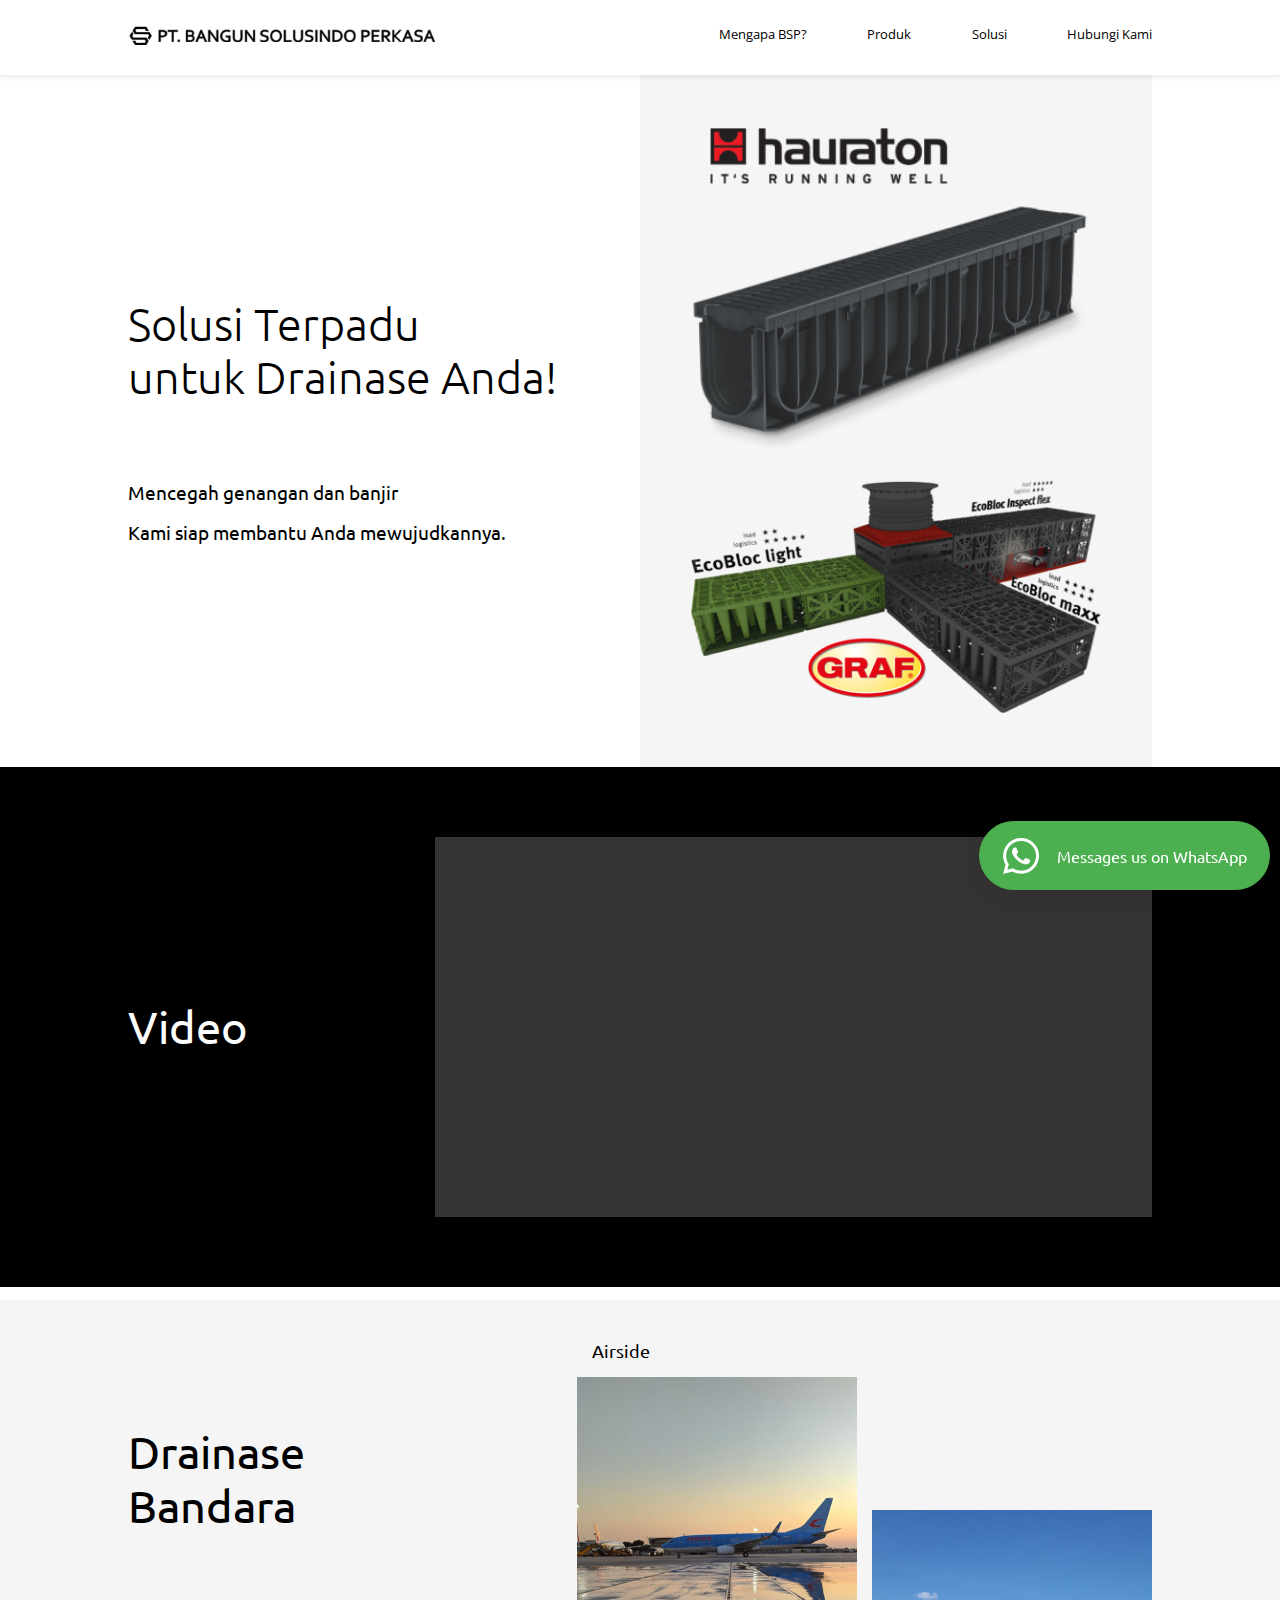
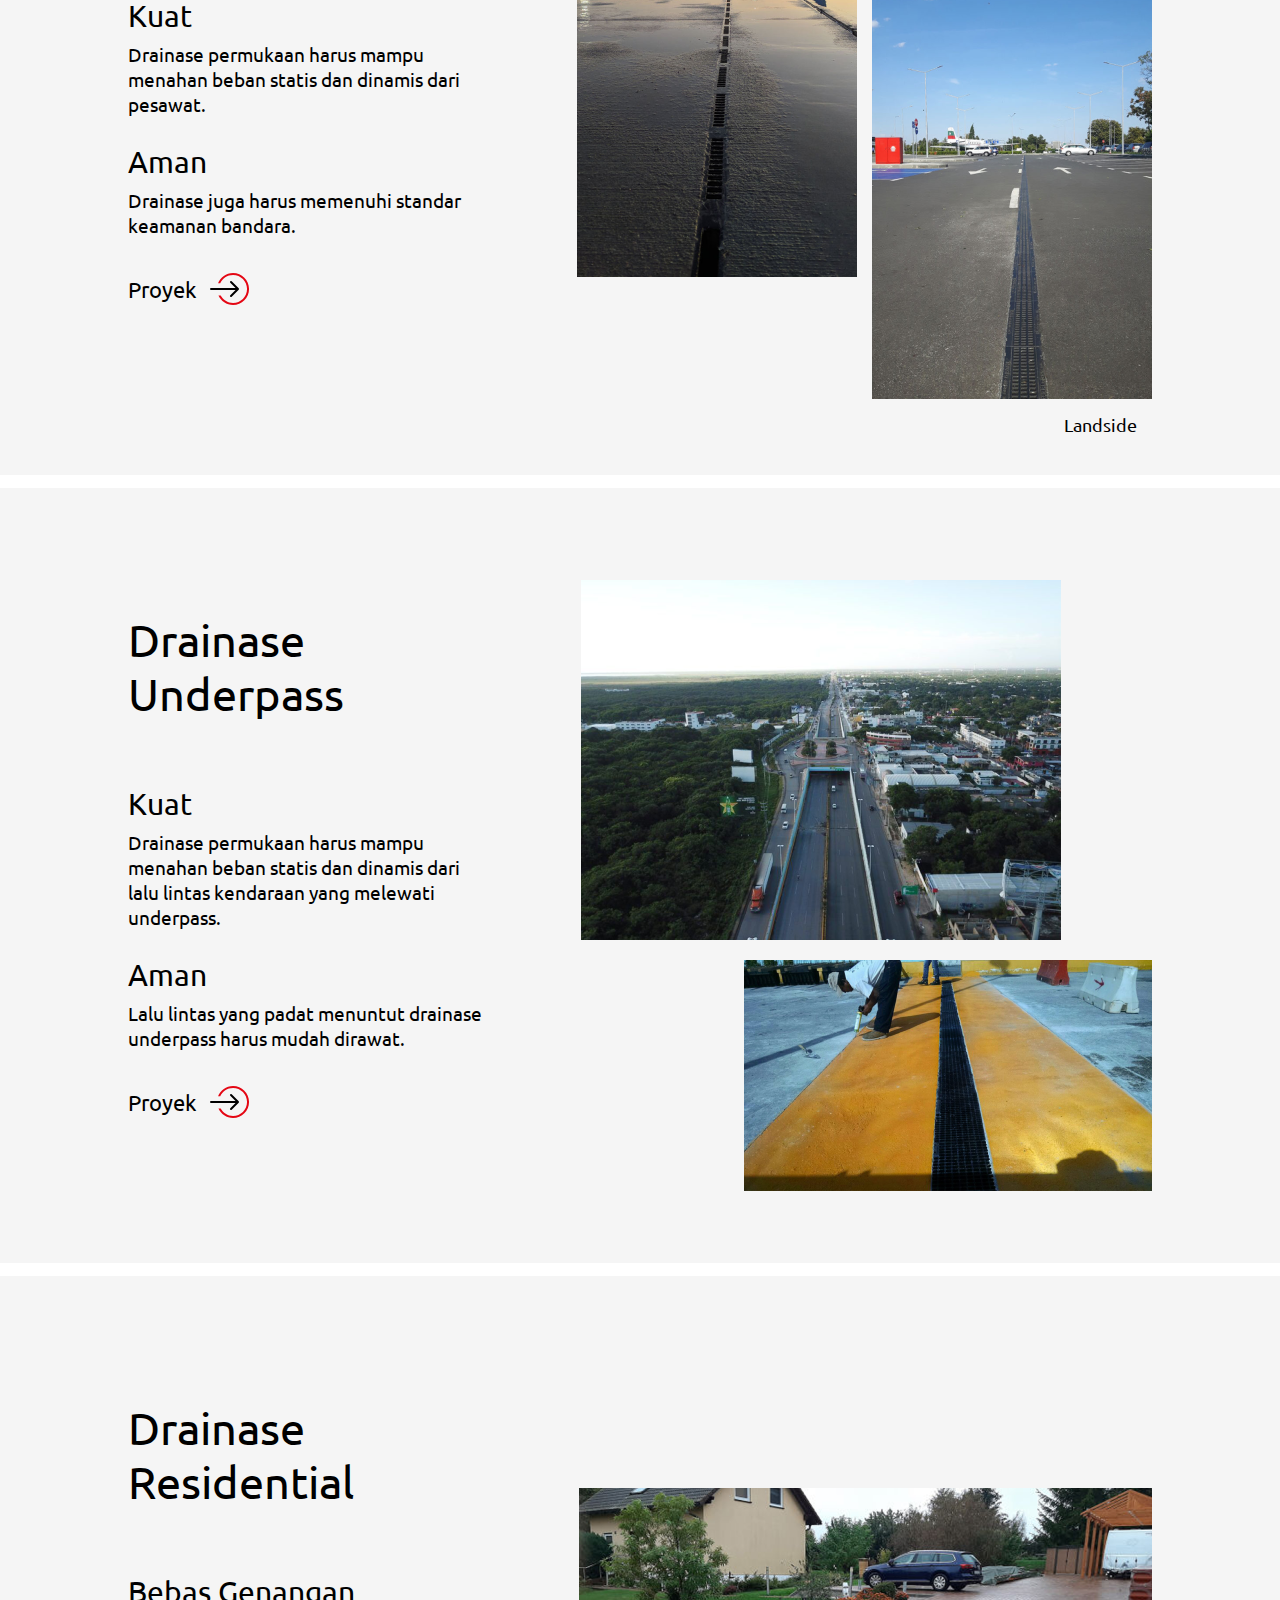
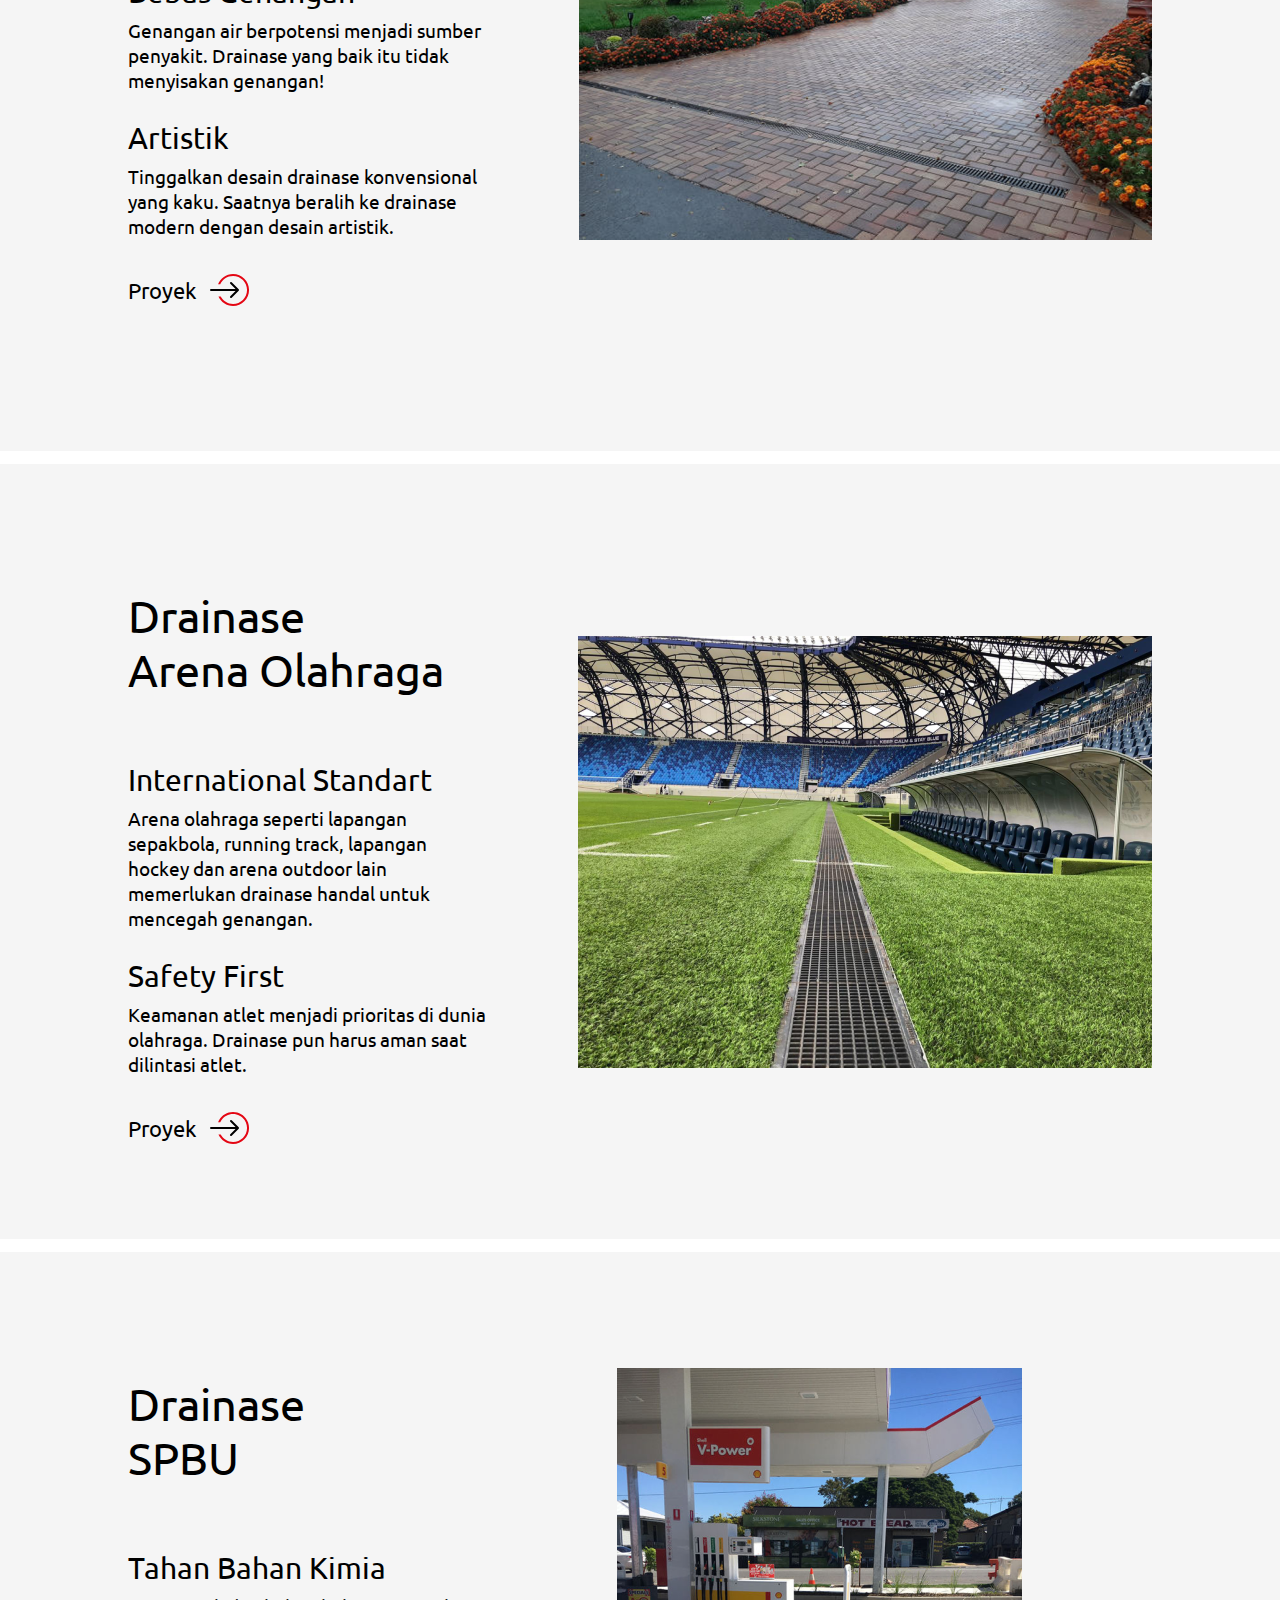
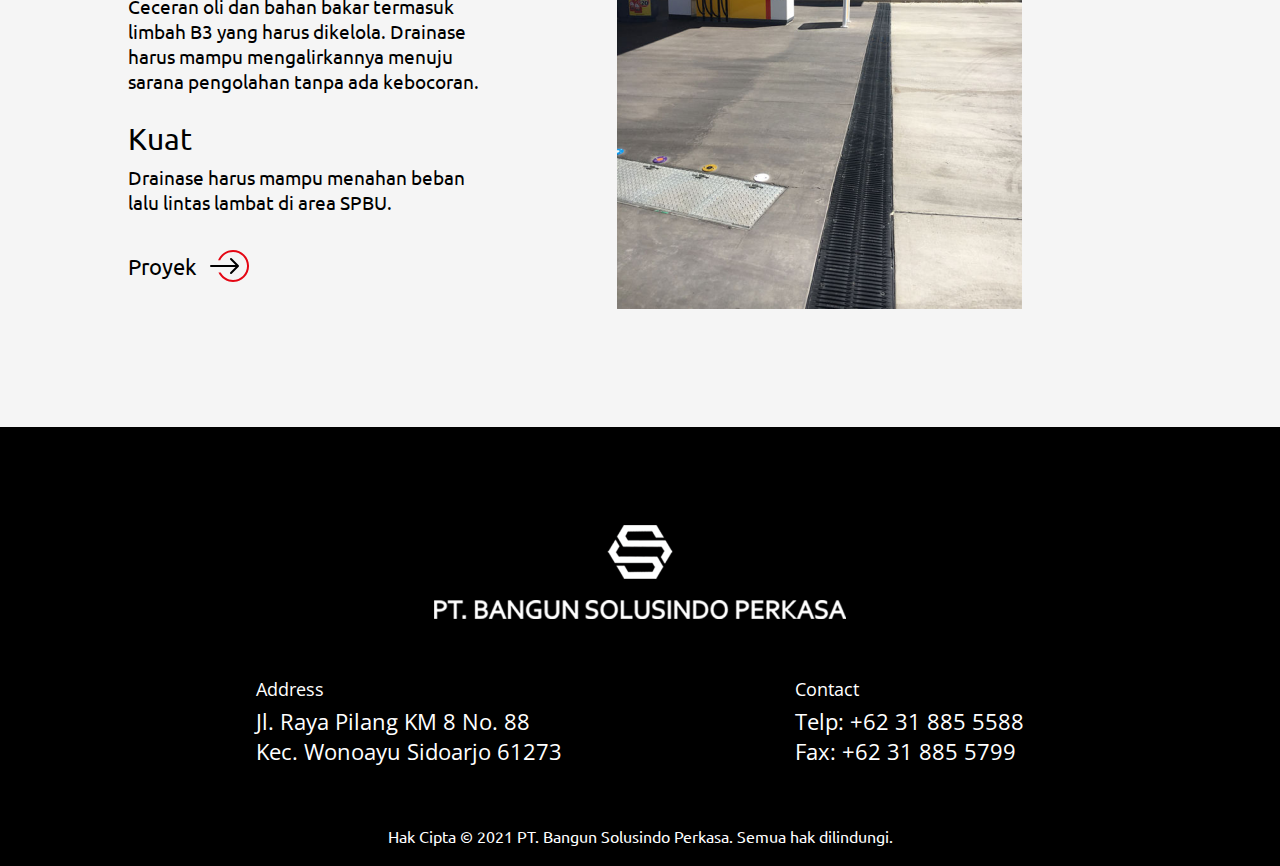
==== index.html @ aad362f8 "update website" ====
<!DOCTYPE html>
<html lang="en">

<head>
    <meta charset="UTF-8">
    <meta http-equiv="X-UA-Compatible" content="IE=edge">
    <meta name="viewport" content="width=device-width, initial-scale=1.0">
    <title>PT. Bangun Solusindo Perkasa</title>
    <link rel="icon" href="images/logo-only.png" type="image/x-icon">
    <!-- insert css -->
    <link rel="stylesheet" href="style.css">

    <!-- insert font awesome -->
    <link rel="stylesheet" href="https://cdnjs.cloudflare.com/ajax/libs/font-awesome/5.15.4/css/all.min.css"
        integrity="sha512-1ycn6IcaQQ40/MKBW2W4Rhis/DbILU74C1vSrLJxCq57o941Ym01SwNsOMqvEBFlcgUa6xLiPY/NS5R+E6ztJQ=="
        crossorigin="anonymous" referrerpolicy="no-referrer" />

    <!-- insert font comic-sans regular-->
    <link rel="preconnect" href="https://fonts.googleapis.com">
    <link rel="preconnect" href="https://fonts.gstatic.com" crossorigin>
    <link href="https://fonts.googleapis.com/css2?family=Open+Sans&display=swap" rel="stylesheet">

    <!-- insert font ubuntu-light -->
    <link rel="preconnect" href="https://fonts.googleapis.com">
    <link rel="preconnect" href="https://fonts.gstatic.com" crossorigin>
    <link href="https://fonts.googleapis.com/css2?family=Ubuntu:wght@300&display=swap" rel="stylesheet">
</head>

<body>
    <!-- header -->
    <section class="header bg-white">
        <nav>
            <a class="logo-link" href="index.html"><img src="images/logo.png"></a>
            <div class="nav-links" id="navLinks">
                <div class="header-side">
                    <img style="width: 26.47px;height: auto;" src="images/logo-white-content.png" alt="">
                    <i class="fas fa-times" onclick="hideMenu()"></i>
                </div>
                <ul>
                    <li><a href="aboutus.html">Mengapa BSP?</a></li>
                    <li><a href="product.html">Produk</a></li>
                    <li><a href="#solusi">Solusi</a></li>
                    <li><a href="contact.html">Hubungi Kami</a></li>
                </ul>
            </div>
            <i class="fas fa-bars" onclick="showMenu()"></i>
        </nav>
    </section>


    <!-- content -->
    <section class="content-1-container">
        <div class="left-col-content-1">
            <h1>Solusi Terpadu <br />untuk Drainase Anda!</h1>
            <p>Mencegah genangan dan banjir</p>
            <p>Kami siap membantu Anda mewujudkannya.</p>
        </div>
        <div class="right-col-content-1">
            <img src="images/hauraton-img.png" class="img-1">
            <img src="images/graf-img.png" class="img-2">
        </div>
    </section>


    <section class="content-2-container">
        <div class="content-2">
            <div class="left-col-content-2">
                <h1>Video</h1>
            </div>
            <div class="right-col-content-2">
                <div style="width: 750px;height: 380px;">

                </div>
            </div>
        </div>
    </section>

    <section id="solusi" class="content-3-container">
        <div class="content-3">
            <div class="left-col-content-3">
                <div>
                    <h1>Drainase <br /> Bandara</h1>
                </div>
                <div>
                    <h3>Kuat</h3>
                    <p>Drainase permukaan harus mampu menahan
                        beban statis dan dinamis dari pesawat. </p>
                    <h3>Aman</h3>
                    <p>Drainase juga harus memenuhi standar
                        keamanan bandara.</p>
                </div>
                <a href="#">
                    <div class="cta-content">
                        Proyek <img src="images/Button-1.svg" />
                    </div>
                </a>
            </div>
            <div class="right-col-content-3 drainase-bandara">
                <div class="airside-img">
                    <p>Airside</p>
                    <img src="images/airside-1.png">
                </div>
                <div class="landside-img">
                    <img src="images/landside-1.png">
                    <p>Landside</p>
                </div>

            </div>
        </div>
    </section>

    <!-- <!-- <section class="content-3-container">
        <div class="content-3">
            <div class="left-col-content-3">
                <div>
                    <h1>Drainase <br /> Pelabuhan</h1>
                </div>
                <div>
                    <h3>Kuat</h3>
                    <p>Drainase permukaan harus mampu menahan
                        beban
                        statis dan dinamis dari operasional
                        logistik di pelabuhan. </p>
                    <h3>Aman</h3>
                    <p>Drainase juga harus tahan terhadap
                        lingkungan
                        korosif di area pelabuhan.</p>
                </div>
                <a href="#">
                    <div class="cta-content">
                        Proyek <img src="images/Button-1.svg" />
                    </div>
                </a>
            </div>
            <div class="right-col-content-3 drainase-pelabuhan">
                <img src="images/pelabuhan-1.png">
            </div>
        </div>
    </section> -->

    <section class="content-3-container">
        <div class="content-3">
            <div class="left-col-content-3">
                <div>
                    <h1>Drainase <br /> Underpass</h1>
                </div>
                <div>
                    <h3>Kuat</h3>
                    <p>Drainase permukaan harus mampu menahan
                        beban statis dan dinamis dari lalu lintas
                        kendaraan yang melewati underpass. </p>
                    <h3>Aman</h3>
                    <p>Lalu lintas yang padat menuntut drainase
                        underpass harus mudah dirawat. </p>
                </div>
                <a href="#">
                    <div class="cta-content">
                        Proyek <img src="images/Button-1.svg" />
                    </div>
                </a>
            </div>
            <div class="right-col-content-3 drainase-underpass">
                <div class="underpass-1-img">
                    <img src="images/underpass-1.png">
                </div>
                <div class="underpass-2-img">
                    <img src="images/underpass-2.png">
                </div>
            </div>
        </div>
    </section>

    <section class="content-3-container">
        <div class="content-3">
            <div class="left-col-content-3">
                <div>
                    <h1>Drainase <br /> Residential</h1>
                </div>
                <div>
                    <h3>Bebas Genangan</h3>
                    <p>Genangan air berpotensi menjadi sumber
                        penyakit. Drainase yang baik itu tidak
                        menyisakan genangan! </p>
                    <h3>Artistik</h3>
                    <p>Tinggalkan desain drainase konvensional
                        yang kaku. Saatnya beralih ke drainase
                        modern dengan desain artistik. </p>
                </div>
                <a href="#">
                    <div class="cta-content">
                        Proyek <img src="images/Button-1.svg" />
                    </div>
                </a>
            </div>
            <div class="right-col-content-3 drainase-residential">
                <img src="images/residential-1.png">
            </div>
        </div>
    </section>

    <section class="content-3-container">
        <div class="content-3">
            <div class="left-col-content-3">
                <div>
                    <h1>Drainase <br /> Arena Olahraga</h1>
                </div>
                <div>
                    <h3>International Standart</h3>
                    <p>Arena olahraga seperti lapangan sepakbola,
                        running track, lapangan hockey dan arena
                        outdoor lain memerlukan drainase handal
                        untuk mencegah genangan.</p>

                    <h3>Safety First</h3>
                    <p>Keamanan atlet menjadi prioritas di dunia
                        olahraga. Drainase pun harus aman saat
                        dilintasi atlet.</p>
                </div>
                <a href="#">
                    <div class="cta-content">
                        Proyek <img src="images/Button-1.svg" />
                    </div>
                </a>
            </div>
            <div class="right-col-content-3 drainase-arena">
                <img src="images/arena-1.png">
            </div>
        </div>
    </section>

    <section class="content-3-container">
        <div class="content-3">
            <div class="left-col-content-3">
                <div>
                    <h1>Drainase <br /> SPBU</h1>
                </div>
                <div>
                    <h3>Tahan Bahan Kimia</h3>
                    <p>Ceceran oli dan bahan bakar termasuk limbah
                        B3 yang harus dikelola. Drainase harus mampu
                        mengalirkannya menuju sarana pengolahan
                        tanpa ada kebocoran.</p>
                    <h3>Kuat</h3>
                    <p>Drainase harus mampu menahan beban lalu
                        lintas lambat di area SPBU.</p>
                </div>
                <a href="#">
                    <div class="cta-content">
                        Proyek <img src="images/Button-1.svg" />
                    </div>
                </a>
            </div>
            <div class="right-col-content-3">
                <img src="images/spbu-1.png">
            </div>
        </div>
    </section>

    <!-- float button -->
    <div class="cta-container">
        <a href="http://wa.me/628113550057" target="_blank" rel="noopener noreferrer">
            <div class="cta">
                <img src="images/whatsapp-btn.png" />
                <p>Messages us on WhatsApp</p>
            </div>
        </a>
    </div>


    <!-- footer -->
    <section class="footer">
        <div class="footer-container">
            <div class="logo-footer-container">
                <div class="logo-footer">
                    <img src="images/logo-white-footer.png">
                </div>
                <img src="images/logo-white-footer-2.png">
            </div>
            <div class="contact-container">
                <div class="address">
                    <h3>Address</h3>
                    <p>Jl. Raya Pilang KM 8 No. 88 <br />
                        Kec. Wonoayu Sidoarjo 61273</p>
                </div>
                <div class="contact">
                    <h3>Contact</h3>
                    <p>Telp: +62 31 885 5588 <br />
                        Fax: +62 31 885 5799
                    </p>
                </div>
                <div class="clear"></div>
            </div>
            <div class="footer-copyright">
                Hak Cipta © 2021 PT. Bangun Solusindo Perkasa. Semua hak dilindungi.
            </div>
        </div>
    </section>

    <script>

        var navLinks = document.getElementById("navLinks");

        function showMenu() {
            navLinks.style.right = "0";
        }

        function hideMenu() {
            navLinks.style.right = "-100%";
        }
    </script>
</body>

</html>
---- style.css ----
*{
    padding: 0;
    margin: 0;
}

html, body{
    font-family: 'Ubuntu', sans-serif;
    scroll-behavior: smooth;
    overflow-x: hidden;
}

p{
    font-size: 1.5vw;
}

/* helper */
.clear{
    clear: both;
}

.bg-white{
    background-color: white;
    color: black;
    box-shadow: 0px 3px 5px 0px #33333314;
    font-size: 1vw;
}

.bg-grey{
    background: #434D58;
    color: white;
    font-size: 1vw;
}

.bg-content-white{
    background-color: white;
}

.bg-content-grey{
    background: #F5F4F4;
}

.logo-link{
    width:30%;
}

nav .fas{
    display: none;
}

.header-side{
    display: none;
    justify-content: space-between;
    align-items: center;
    margin: 0 22px;
}

.header-side img{
    width: 26.47px;
    height: auto;
}

/* header*/
.header{
    height: auto;
    width: 100%;
    position: relative;
    font-family: 'Open Sans', sans-serif;
}

.header nav{
    display: flex;
    padding: 0 10%;
    justify-content: space-between;
    align-items: center;
}

.header nav img{
    margin: 23px 0;
    width: 100%;
    height:auto;
}

.header .nav-links{
    flex: 1;
    text-align: right;
    justify-content: space-around;
}

.header .nav-links ul li{
    list-style-type: none;
    display: inline-block;
    padding: 0 4%;
    position: relative;
}

.header .nav-links ul li:last-child{
    padding-right: 0px;
}

.bg-white .nav-links ul li a{
    text-decoration: none;
    color:#000000;
}

.bg-grey .nav-links ul li a{
    text-decoration: none;
    color:white;
}

.bg-white .nav-links ul li::after{
    content: '';
    width: 0%;
    height: 2px;
    background-color: #000000;
    display: block;
    margin: 5px auto 0 auto;
    transition: 0.5s;
}

.bg-grey .nav-links ul li::after{
    content: '';
    width: 0%;
    height: 2px;
    background-color: white;
    display: block;
    margin: 5px auto 0 auto;
    transition: 0.5s;
}

.bg-white .nav-links ul li:hover::after{
    width: 100%;
}

.bg-grey .nav-links ul li:hover::after{
    width: 100%;
}

/* header mobile style */

@media only screen and (max-width: 768px) {
    .logo-link{
        width: 80%;
    }

    .header-side{
        display: flex;
        justify-content: space-between;
        align-items: center;
        margin: 0 22px;
    }

    nav .fas{
        display: block;
        font-size: 16px;
        cursor: pointer;
    }

    .header nav {
        display: flex;
        padding: 0 5%;
        justify-content: space-between;
        align-items: center;
    }

    .bg-white .nav-links{
        position: absolute;
        background: black;
        height: 100vh;
        width: 100%;
        top: 0;
        right: -100%;
        color: white;
        z-index: 3;
        transition: 0.5s;
    }

    .bg-grey .nav-links{
        position: absolute;
        background: black;
        height: 100vh;
        width: 100%;
        top: 0;
        right: -100%;
        color: white;
        z-index: 3;
        transition: 0.5s;
    }

    .nav-links .fas{
        display: block;
        color:white;
        font-size: 22px;
        cursor: pointer;
    }


    .bg-white .nav-links ul li {
        list-style-type: none;
        display: block;
        padding: 0;
        position: relative;
        text-align: center;
    }

    .bg-grey .nav-links ul li {
        list-style-type: none;
        display: block;
        padding: 0;
        position: relative;
        text-align: center;
    }

    .bg-white .nav-links ul li a{
        text-decoration: none;
        color:white;
        font-size: 4vw;
    }

    .bg-grey .nav-links ul li a{
        text-decoration: none;
        color:white;
    }

    .bg-white .nav-links ul li:last-child {
        padding: auto;
    }

    .bg-grey .nav-links ul li:last-child {
        padding: auto;
    }
}

/* home content 1 */

.content-1-container{
    width: 80%;
    margin: auto;
    text-align: center;
    display: flex;
}

.left-col-content-1{
    width: 50%;
    text-align: left;
    display: flex;
    align-items: flex-start;
    flex-direction: column;
    flex-wrap: nowrap;
    justify-content: center;
}

.content-1-container .left-col-content-1 p{
    margin-top:3%;
}

.left-col-content-1 h1{
    font-size: 45px;
    font-weight: 300;
    line-height: 53px;
    margin-bottom: 12%;
}
.right-col-content-1{
    width: 50%;
    background: #F5F5F5;
    text-align: center;
    justify-content: center;
}

.content-1-container .right-col-content-1 .img-1{
    margin-top: 10%;
    width: 80%;
}

.content-1-container .right-col-content-1 .img-2{
    margin-top: 5%;
    margin-bottom: 10%;
    width: 80%;
}

.cta-container{
    position: fixed;
    z-index: 2;
    right:10px;
    bottom: 10px;
    filter: drop-shadow(0px 5px 20px rgba(0, 0, 0, 0.1));
    cursor: pointer;
}

.cta-container a{
    text-decoration: none;
}

.cta{
    display: inline-flex;
    align-items: center;
    border: 1px solid #4CAF50;
    padding:5px;
    background-color: #4CAF50;
    height: 57px;
    width: 279px;
    border-radius: 50px;
}

.cta p{
    color: white;
    font-size: 16px;
    margin: 0 auto;
}

.cta img:nth-child(1){
    margin-top: 0 ;
    margin-left:18px;
}

/* home content 2 */

.content-2-container{
    width: 100%;
    background-color: black;
}

.content-2{
    width: 80%;
    margin: auto;
    text-align: center;
    display: flex;
    color:white;
}

.content-2-container .content-2 .left-col-content-2{
    width: 30%;
    height: auto;
    text-align: left;
    display: flex;
    align-items: center;
}

.content-2-container .content-2 .left-col-content-2 h1{
    font-weight: 400;
    font-size: 45px;
}

.content-2-container .content-2 .right-col-content-2{
    width: 70%;
    background: #353333;
    margin:70px 0;
}

/* home content-3 */

.content-3-container{
    margin-top: 13px;
    width: 100%;
    background: #F5F5F5;
}

.content-3{
    width: 80%;
    margin: auto;
    text-align: center;
    display: flex;
    color:black;
}

.content-3-container .content-3 .left-col-content-3{
    width: 35%;
    height: 775px;
    text-align: left;
}

.content-3-container .content-3 .left-col-content-3 h1{
    font-weight: 400;
    font-size: 45px;
    margin-top: 125px;
    margin-bottom:65px;
}

.content-3-container .content-3 .left-col-content-3 h3{
    font-weight: 400;
    font-size: 30px;
    margin-bottom:8px;
}

.content-3-container .content-3 .left-col-content-3 p{
    margin-bottom:27px;
}

.content-3-container .content-3 .right-col-content-3{
    text-align: center;
    margin: auto;
    width: 65%;
}

.drainase-bandara{
    display: flex;
    flex-direction: row;
    margin: 0 0 0 auto !important;
    justify-content: flex-end;
}

.drainase-pelabuhan{
    margin: auto 0 auto auto  !important;
    display: flex;
    flex-direction: row;
    justify-content: flex-end;
}

.drainase-underpass{
    display: flex;
    flex-direction: column;
    justify-content: flex-end;
    
}

.drainase-residential{
    margin: auto 0 auto auto  !important;
    display: flex;
    flex-direction: row;
    justify-content: flex-end;
}

.drainase-arena{
    margin: auto 0 auto auto  !important;
    display: flex;
    flex-direction: row;
    justify-content: flex-end;
}

.airside-img{
    display: flex;
    flex-direction: column;
    align-items: flex-start;
    margin: 40px 15px;
}

.airside-img p{
    font-size: 18px;
    line-height: 21.82px;
    padding: 0 15px;
}

.airside-img img{
    margin-top: 15px;
}

.landside-img{
    display: flex;
    flex-direction: column;
    align-items: flex-end;
    justify-content: flex-end;
    margin-bottom: 40px;
}

.landside-img p{
    font-size: 18px;
    line-height: 21.82px;
    padding: 0 15px;
}

.landside-img img{
    margin-bottom: 15px;
}

.underpass-1-img{
    display: flex;
    justify-content: flex-start;
    margin: 20px 95px;
}

.underpass-2-img{
    display: flex;
    justify-content: flex-end;
}
.cta-content{
    display: inline-flex;
    align-items: center;
    font-size: 22px;
}

.cta-content img{
    padding: 0 10px;
}

.content-3 .left-col-content-3 a{
    text-decoration: none;
    color: black;
}


/* abous us page style */
.profile-content-container{
    width: 100%;
    background-color: #434D58;
    padding-top: 100px;
    padding-bottom:85px;
}

.profile-content{
    width: 80%;
    margin: 0 auto;
    text-align: left;
    color: white;
}

.profile-content h1{
    font-weight: 400;
    font-size: 55px;
    line-height: 60px;
    margin-bottom: 20px;
}

.profile-content p{
    font-weight: 400;
    font-size: 22px;
    line-height: 30px;
    padding-bottom: 35px;
}

.profile-img{
    width: 100%;
    min-height: 615px;
    background-image: url(images/bsp-company.png);
    background-size: cover;
}

.visi-content-container{
    width: 100%;
    background-color: #F5F5F5;
}

.visi-content{
    text-align: center;
    width: 80%;
    margin: auto;
    height: 680px;
    display: flex;
    flex-direction: column;
    justify-content: center;
}

.visi-content h1{
    font-size: 55px;
    line-height: 53px;
    font-weight: 400;
    margin-bottom: 25px;
}

.visi-content p{
    font-size: 18px;
    line-height: 24px;
    font-weight: 400;
    margin-bottom: 80px;
}

.visi-content p:last-child{
    margin-bottom: 0;
}

.nilai-content-container{
    width: 100%;
}

.nilai-img-container{
    margin-top: 55px;
    width: 100%;
    height: 452px;
    display: flex;
}

.nilai-img-container div{
    width: 50%;
}

.nilai-img-container div:first-child{
    margin-right: 10px;
}

.nilai-img-container div img{
    width: 100%;
    height: auto;
}

.nilai-content{
    margin-top: 80px;
    width: 80%;
    margin: 80px auto 0 auto;
}

.nilai-content h1{
    font-size: 55px;
    line-height: 53px;
    font-weight: 400;
}

.nilai-content h3{
    font-size: 30px;
    line-height: 36.36px;
    font-weight: 400;
    margin-top: 55px;
}

.nilai-content p{
    font-size: 18px;
    line-height: 18px;
    font-weight: 400;
    margin-top: 15px;
    width: 70%;
}

.nilai-content p:last-child{
    margin-bottom: 100px;
}

.why-content-container{
    background-color: #434D58;
    color: white;
}

.why-content{
    width: 80%;
    margin: auto;
    display: flex;
    justify-content: flex-end;
    flex-direction: column;
    align-items: flex-end;
}

.why-content h1{
    margin-top: 100px;
    margin-bottom: 60px;
    width: 85%;
    font-size: 55px;
    line-height: 65px;
    font-weight: 400;
}

.why-content h3{
    font-size: 30px;
    line-height: 36.36px;
    font-weight: 400;
    margin-bottom: 30px;
}

.why-content h3::after{
    content: '';
    height: 1px;
    width: 20%;
    display: block;
    background-color: white;
    margin-top: 15px;
}

.why-content p{
    font-size: 18px;
    line-height: 24px;
    font-weight: 400;
}

.point-content{
    width: 100%;
    display: flex;
    flex-direction: row;
    flex-wrap: wrap;
}

.img-point{
    width: 15%;
}

.img-point img{
    margin: 10px auto;
}

.desc-point{
    width: 85%;
    margin-bottom: 100px;
}


/* product page style */
.list-content-container{
    width: 100%;
    height: calc(100vh - 80px);
    background-color: #434D58;
}

.list-content{
    padding-top: 135px;
    width: 60%;
    margin: auto;
    text-align: center;
}

.list-content-container .list-content img{
    opacity: 0.4;
}

.list-logo{
    margin-bottom: 10px;
}

.list-content-container .list-content h1{
    font-weight: 400;
    font-size: 55px;
    line-height: 53px;
    color: white;
}

.product-list{
    margin-top: 20px;
    font-size: 22px;
    line-height: 40px;
    color: white;
    display: flex;
    flex-wrap: wrap;
    justify-content: center;
    align-items: center;
    font-family: 'Open Sans', sans-serif;
}

.product-list div{
    margin: 0 18px;
}

.product-list div a{
    text-decoration: none;
    color: white;
}

.product-list div a:hover{
    font-weight: 600;   
}

.product-content-container{
    width: 100%;
}

.product-content{
    width: 80%;
    margin: auto;
    display: flex;
}

.left-col-product{
    width: 50%;
    padding-right: 10px;
}

.left-col-product h1{
    font-size: 55px;
    line-height: 53px;
    margin-bottom: 25px;
}

.left-col-product p{
    font-size: 18px;
    line-height: 24px;
    margin-bottom: 40px;
}

.right-col-product{
    width: 50%;
    padding-left: 10px;
    display: flex;
    flex-direction: column;
    align-items: flex-end;
    justify-content: center;
}

.product-desc-container{
    display: flex;
    flex-direction: column;
    align-items: flex-start;
    height: 660px;
    justify-content: center;
}

.content-checklist{
    display: flex;
    align-items: center;
}

.point-checklist{
    margin: 0 25px;
}

.point-checklist div{
    font-size: 18px;
    line-height: 21.82px;
    margin-bottom: 5px;
}

.product-type{
    font-family: 'Open Sans', sans-serif;
    display: flex;
    flex-direction: row;
    flex-wrap: wrap;
    justify-content: flex-start;
    margin-top:35px;
}

.product-type h3{
    font-size: 18px;
    line-height: 36px;
    font-weight: 600;
    margin-right: 50px;
}

.product-type h3 a{
    text-decoration: none;
    cursor: pointer;
    color: black;
}

/* contact page style */

.contact-content-container{
    width: 100%;
}

.contact-content{
    width: 80%;
    margin: auto;
    display: flex;
}

.contact-left-col{
    width: 50%;
}

.contact-left-col h1{
    margin-top: 15%;
    font-size: 4vw;
    line-height: 58px; 
    width: 50%;
}

.contact-left-col h3{
    margin-top: 15%;
    font-size: 2vw;
    width: 50%;
}

.contact-left-col p{
    font-size: 1.5vw;
    margin-top: 5%;
    line-height: 24px;
}

.contact-left-col p:last-child{
    margin-bottom: 40%;
}

.contact-right-col{
    width: 50%;
}

.contact-right-col h3{
    width: 50%;
    margin-top: 15%;
    font-size: 2vw;
    margin-bottom:2%;
}

.contact-right-col .fullname{
    width: 45%;
}

.contact-right-col .email{
    width: 53%;
}

.contact-right-col form{
    display: flex;
    justify-content: space-between;
    flex-wrap: wrap;
}

.contact-right-col input, .contact-right-col textarea{
    border: 1.5px solid #E0E6E8;
    box-sizing: border-box;
    border-radius: 5px;
    width: 100%;
    padding: 15px;
    margin-bottom:2%;
    font-family: 'Ubuntu', sans-serif;
}

.contact-right-col button{
    background: #A46F13;
    color: white;
    padding: 3% 8%;
    border-radius: 5px;
    border: none;
    margin-top: 2%;
}


/* footer */

.footer{
    /* margin-top: 13px; */
    width: 100%;
    background: black;
    padding-bottom: 20px;
}

.footer-container{
    width: 60%;
    margin: auto;
    text-align: center;
    color: white;
    padding-top: 90px;
}

.logo-footer{
    margin-bottom: 10px;
}

.contact-container{
    width: 100%;
    text-align: left;
    margin-top: 55px;
    font-family: 'Open Sans', sans-serif;
}

.contact-container h3{
    font-size: 18px;
    font-weight: 400;
}

.contact-container p{
    font-size: 22px;
    font-weight: 400;
    margin-top: 5px;
}

.address{
    float: left;
}

.contact{
    float: right;
}

.footer-copyright{
    margin-top: 60px;
    font-size: 16px;
}
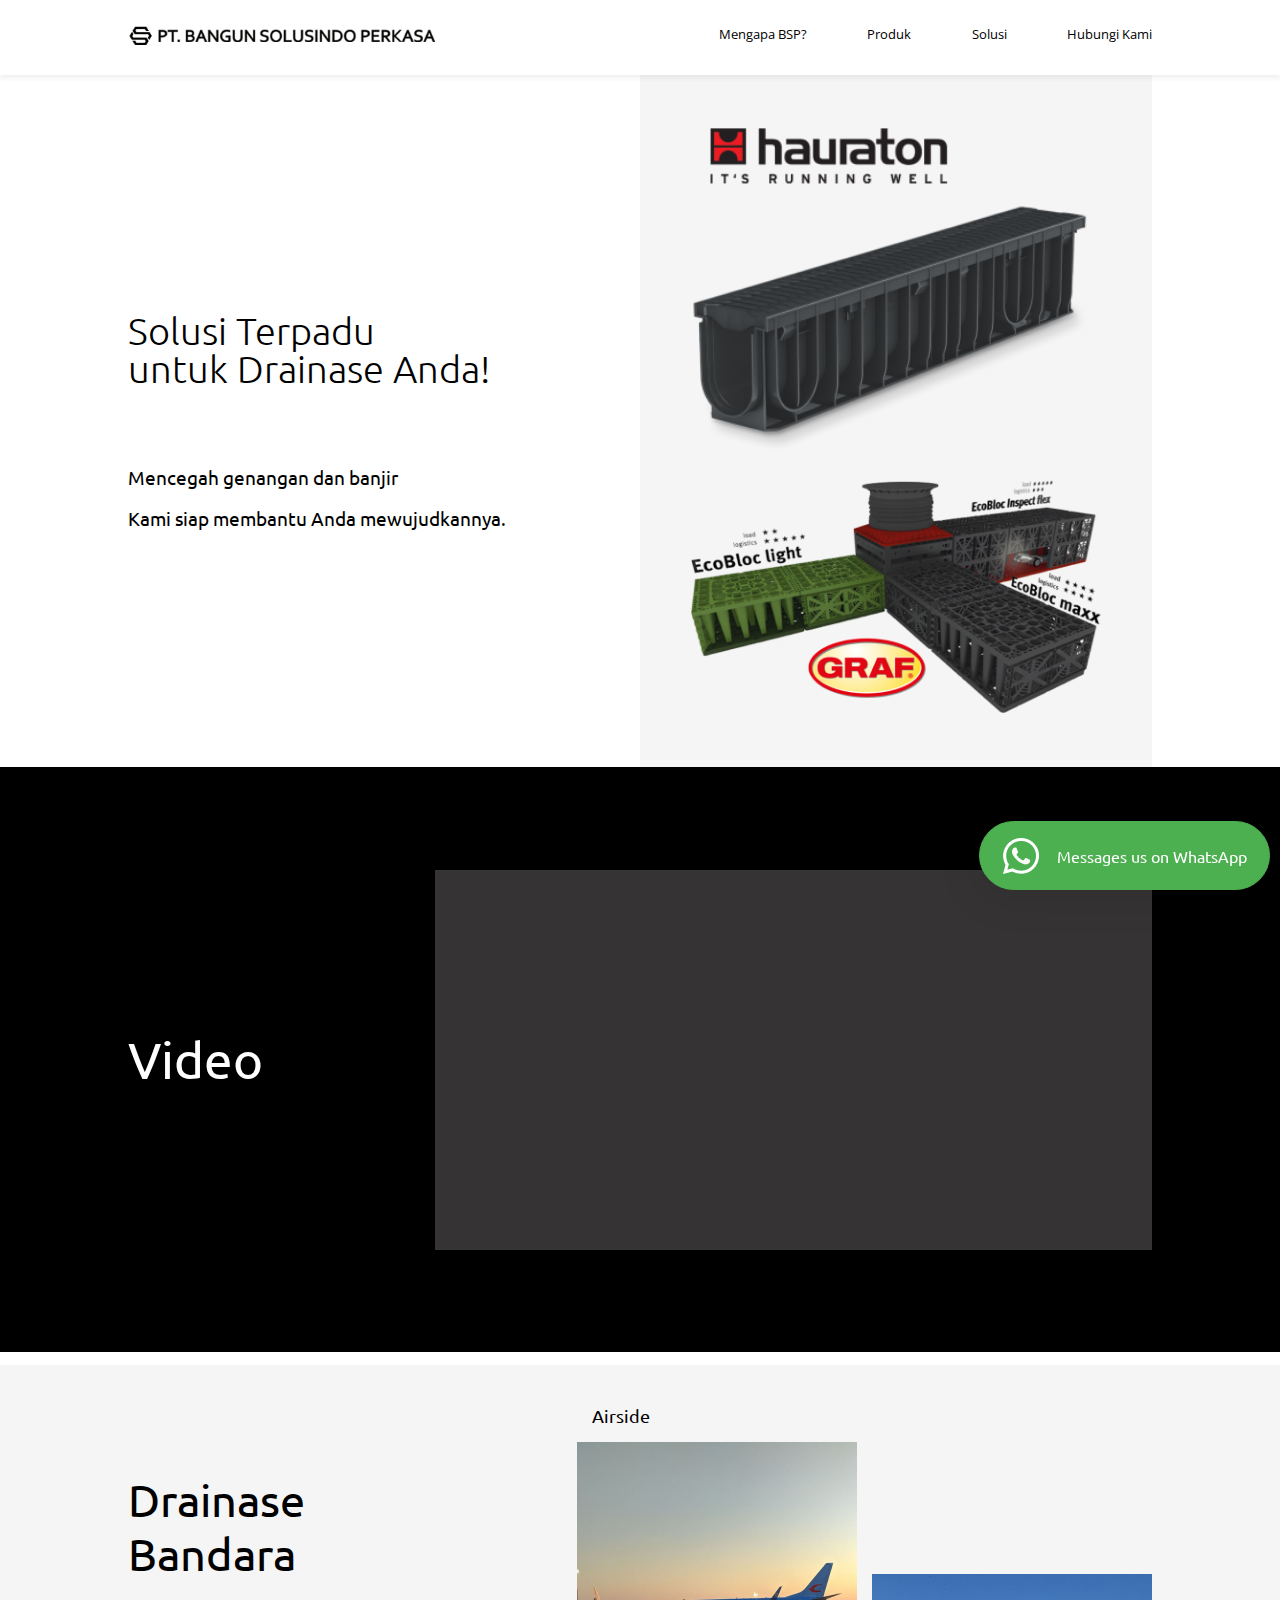
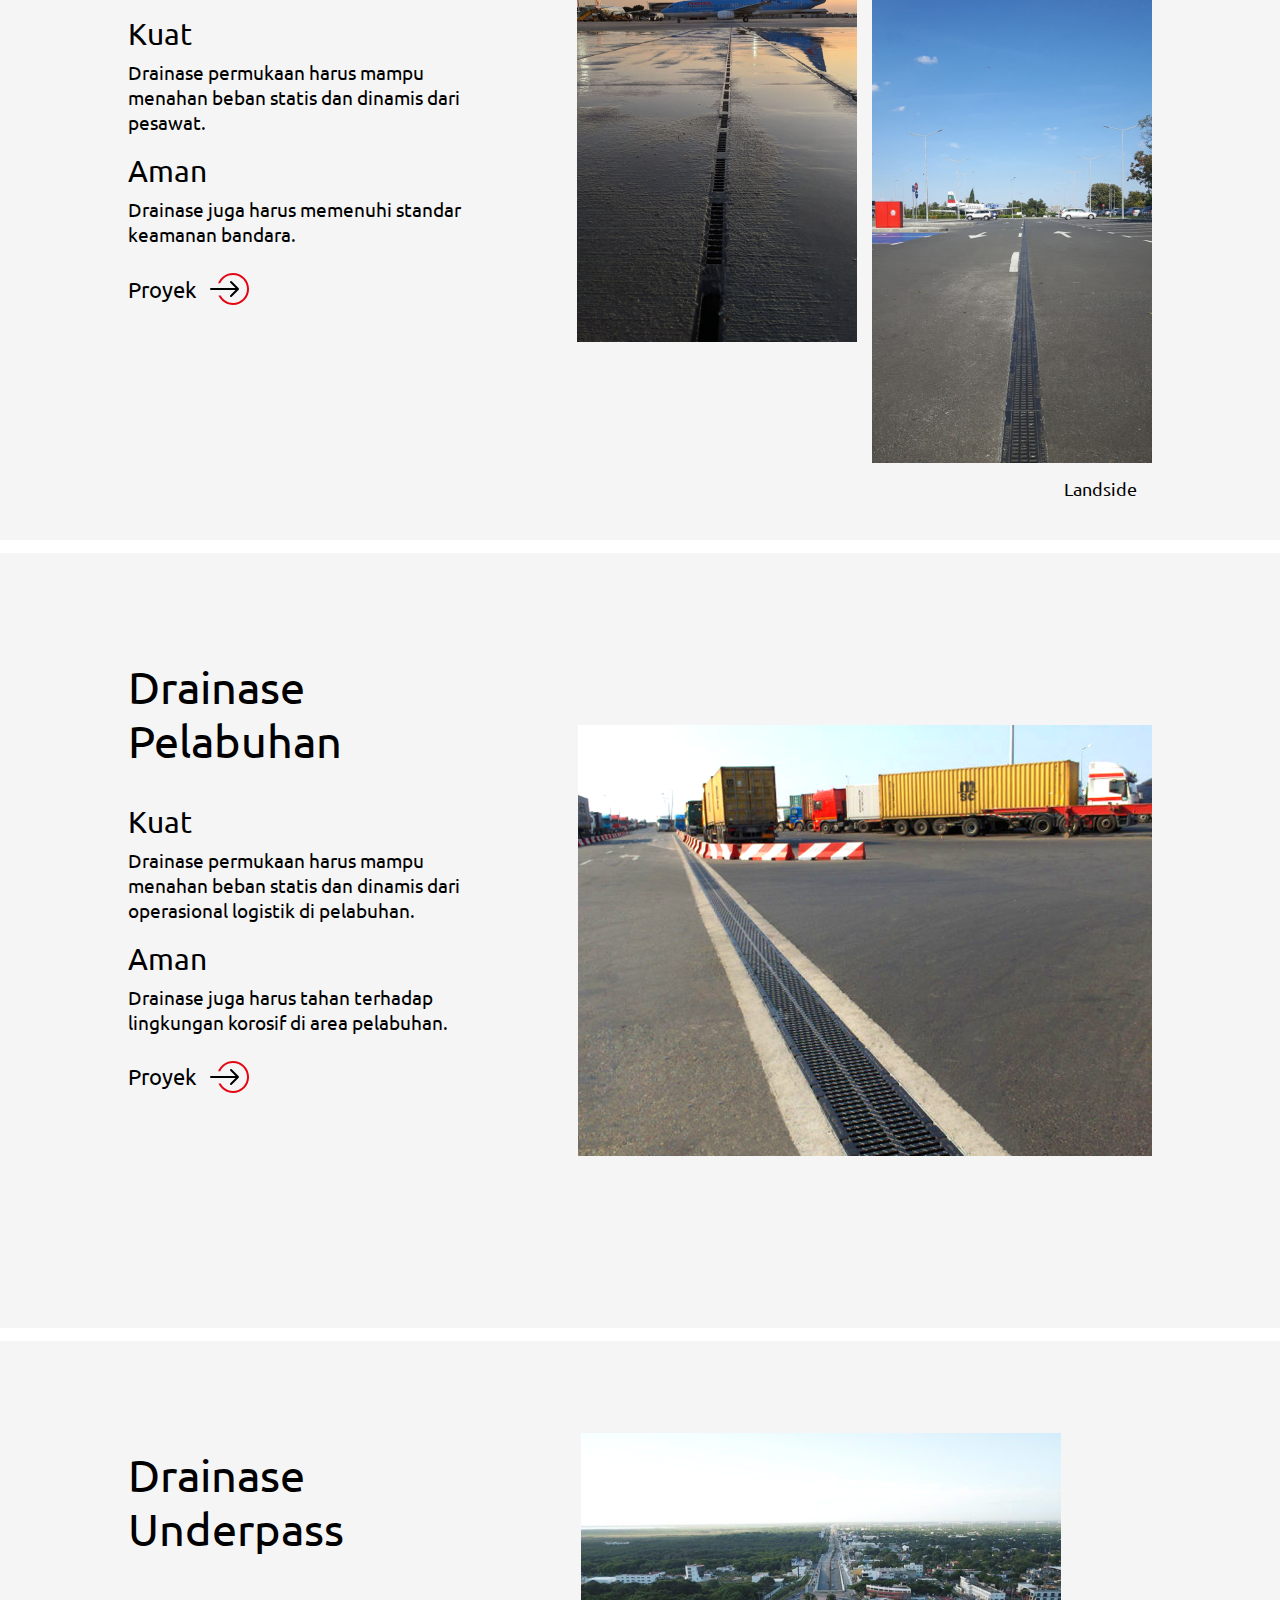
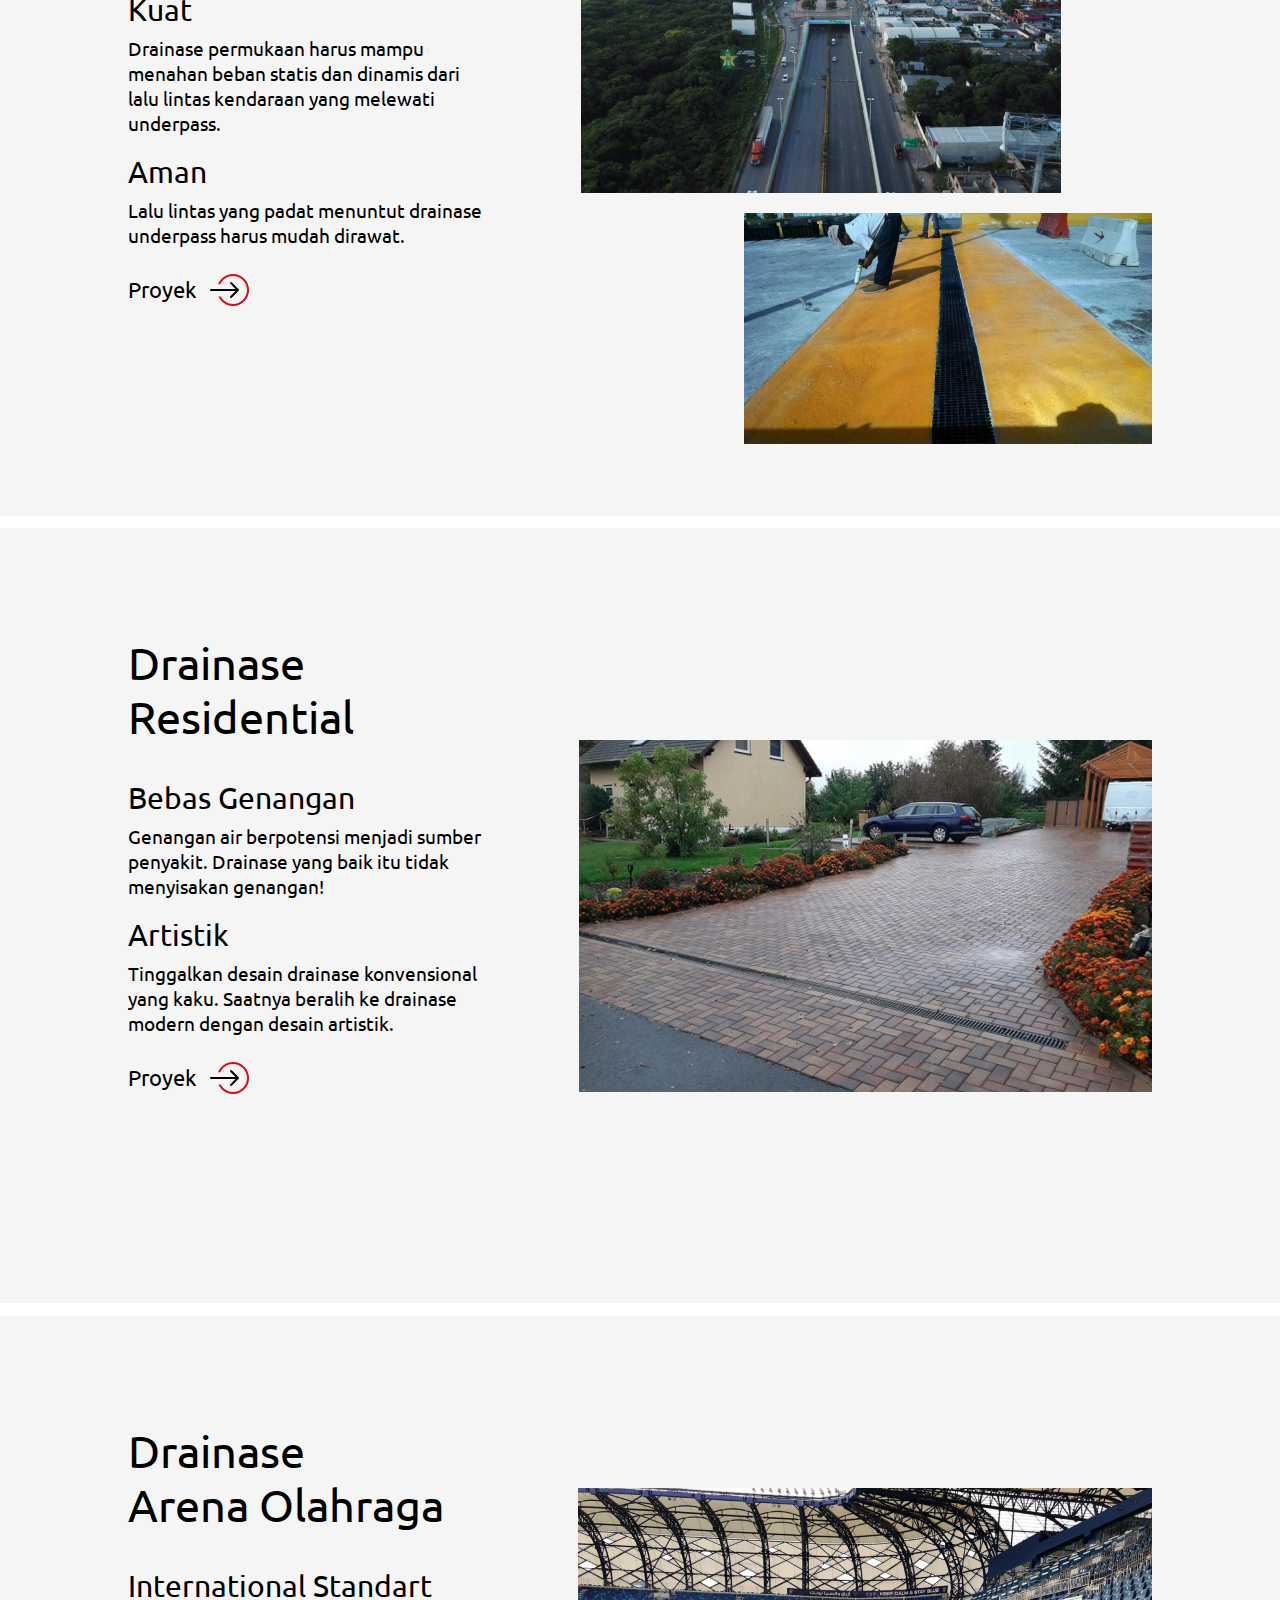
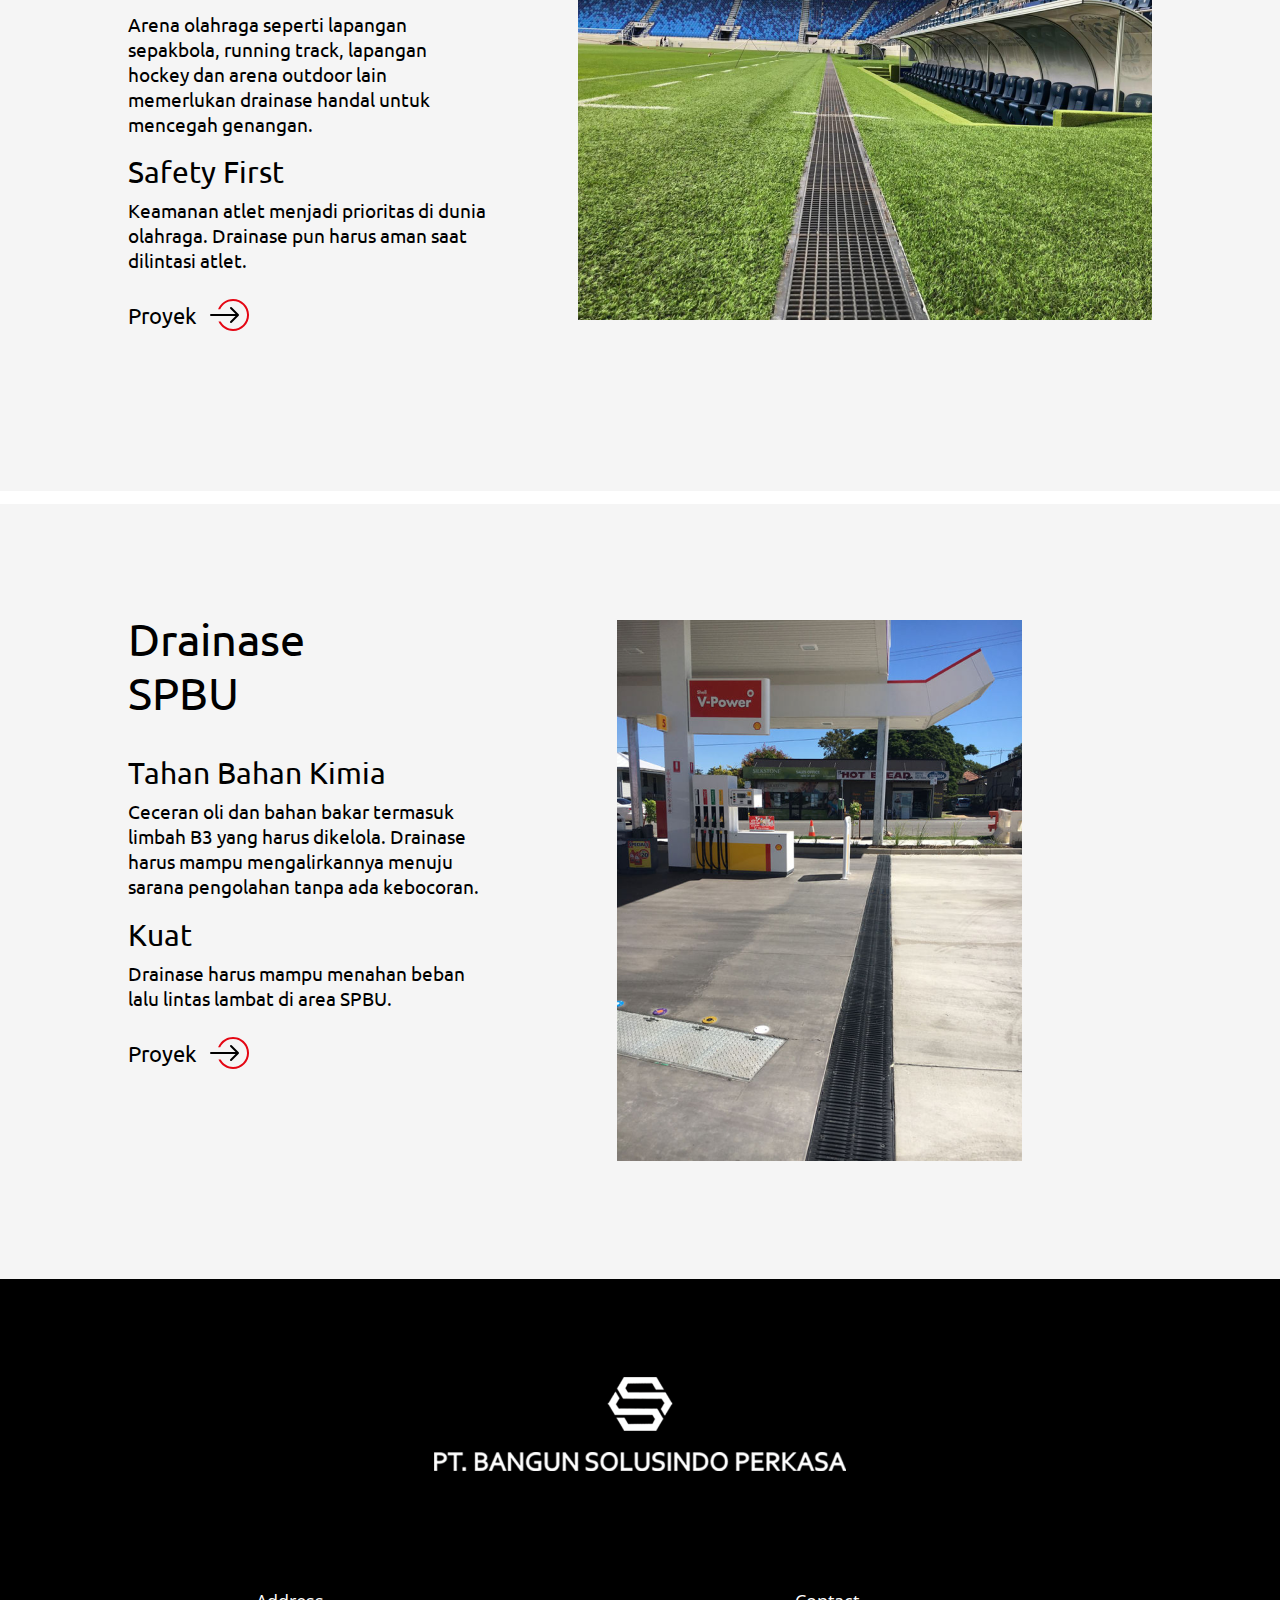
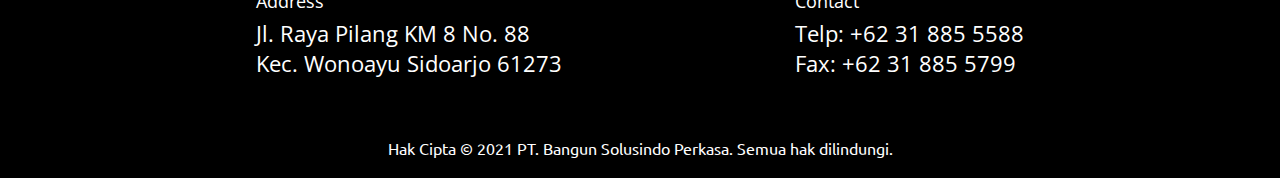
==== commit 15a3adc5: "fixing mobile responsiveness" ====
--- a/index.html
+++ b/index.html
@@ -33,7 +33,7 @@
             <a class="logo-link" href="index.html"><img src="images/logo.png"></a>
             <div class="nav-links" id="navLinks">
                 <div class="header-side">
-                    <img style="width: 26.47px;height: auto;" src="images/logo-white-content.png" alt="">
+                    <img src="images/logo-white-content.png" alt="">
                     <i class="fas fa-times" onclick="hideMenu()"></i>
                 </div>
                 <ul>
@@ -68,7 +68,7 @@
                 <h1>Video</h1>
             </div>
             <div class="right-col-content-2">
-                <div style="width: 750px;height: 380px;">
+                <div class="video-container">
 
                 </div>
             </div>
@@ -109,7 +109,7 @@
         </div>
     </section>
 
-    <!-- <!-- <section class="content-3-container">
+    <section class="content-3-container">
         <div class="content-3">
             <div class="left-col-content-3">
                 <div>
@@ -136,7 +136,7 @@
                 <img src="images/pelabuhan-1.png">
             </div>
         </div>
-    </section> -->
+    </section>
 
     <section class="content-3-container">
         <div class="content-3">
@@ -250,7 +250,7 @@
                     </div>
                 </a>
             </div>
-            <div class="right-col-content-3">
+            <div class="right-col-content-3 drainase-spbu">
                 <img src="images/spbu-1.png">
             </div>
         </div>
--- a/style.css
+++ b/style.css
@@ -55,8 +55,8 @@
 }
 
 .header-side img{
-    width: 26.47px;
-    height: auto;
+    width: 26.47px !important;
+    height: auto !important;
 }
 
 /* header*/
@@ -135,9 +135,737 @@
     width: 100%;
 }
 
-/* header mobile style */
+/* home content 1 */
+
+.content-1-container{
+    width: 80%;
+    margin: auto;
+    text-align: center;
+    display: flex;
+}
+
+.left-col-content-1{
+    width: 50%;
+    text-align: left;
+    display: flex;
+    align-items: flex-start;
+    flex-direction: column;
+    flex-wrap: nowrap;
+    justify-content: center;
+}
+
+.content-1-container .left-col-content-1 p{
+    margin-top:3%;
+}
+
+.left-col-content-1 h1{
+    font-size: 3vw;
+    font-weight: 300;
+    line-height: 100%;
+    margin-bottom: 12%;
+}
+.right-col-content-1{
+    width: 50%;
+    background: #F5F5F5;
+    text-align: center;
+    justify-content: center;
+}
+
+.content-1-container .right-col-content-1 .img-1{
+    margin-top: 10%;
+    width: 80%;
+}
+
+.content-1-container .right-col-content-1 .img-2{
+    margin-top: 5%;
+    margin-bottom: 10%;
+    width: 80%;
+}
+
+.cta-container{
+    position: fixed;
+    z-index: 2;
+    right:10px;
+    bottom: 10px;
+    filter: drop-shadow(0px 5px 20px rgba(0, 0, 0, 0.1));
+    cursor: pointer;
+}
+
+.cta-container a{
+    text-decoration: none;
+}
+
+.cta{
+    display: inline-flex;
+    align-items: center;
+    border: 1px solid #4CAF50;
+    padding:5px;
+    background-color: #4CAF50;
+    height: 57px;
+    width: 279px;
+    border-radius: 50px;
+}
+
+.cta p{
+    color: white;
+    font-size: 16px;
+    margin: 0 auto;
+}
+
+.cta img:nth-child(1){
+    margin-top: 0 ;
+    margin-left:18px;
+}
+
+/* home content 2 */
+
+.content-2-container{
+    width: 100%;
+    background-color: black;
+}
+
+.content-2{
+    width: 80%;
+    margin: auto;
+    text-align: center;
+    display: flex;
+    color:white;
+}
+
+.content-2-container .content-2 .left-col-content-2{
+    width: 30%;
+    height: auto;
+    text-align: left;
+    display: flex;
+    align-items: center;
+}
+
+.content-2-container .content-2 .left-col-content-2 h1{
+    font-weight: 400;
+    font-size: 4vw;
+}
+
+.content-2-container .content-2 .right-col-content-2{
+    width: 70%;
+    background: #353333;
+    margin:10% 0;
+}
+
+.video-container{
+    width: 750px;
+    height: 380px;
+}
+
+/* home content-3 */
+
+.content-3-container{
+    margin-top: 1%;
+    width: 100%;
+    background: #F5F5F5;
+}
+
+.content-3{
+    width: 80%;
+    margin: auto;
+    text-align: center;
+    display: flex;
+    color:black;
+}
+
+.content-3-container .content-3 .left-col-content-3{
+    width: 35%;
+    height: 775px;
+    text-align: left;
+}
+
+.content-3-container .content-3 .left-col-content-3 h1{
+    font-weight: 400;
+    font-size: 45px;
+    margin-top: 30%;
+    margin-bottom:10%;
+}
+
+.content-3-container .content-3 .left-col-content-3 h3{
+    font-weight: 400;
+    font-size: 30px;
+    margin-bottom:8px;
+}
+
+.content-3-container .content-3 .left-col-content-3 p{
+    margin-bottom:5%;
+}
+
+.content-3-container .content-3 .right-col-content-3{
+    text-align: center;
+    margin: auto;
+    width: 65%;
+}
+
+.drainase-bandara{
+    display: flex;
+    flex-direction: row;
+    margin: 0 0 0 auto !important;
+    justify-content: flex-end;
+}
+
+.drainase-pelabuhan{
+    margin: auto 0 auto auto  !important;
+    display: flex;
+    flex-direction: row;
+    justify-content: flex-end;
+}
+
+.drainase-underpass{
+    display: flex;
+    flex-direction: column;
+    justify-content: flex-end;
+    
+}
+
+.drainase-residential{
+    margin: auto 0 auto auto  !important;
+    display: flex;
+    flex-direction: row;
+    justify-content: flex-end;
+}
+
+.drainase-arena{
+    margin: auto 0 auto auto  !important;
+    display: flex;
+    flex-direction: row;
+    justify-content: flex-end;
+}
+
+.airside-img{
+    display: flex;
+    flex-direction: column;
+    align-items: flex-start;
+    margin: 40px 15px;
+}
+
+.airside-img p{
+    font-size: 18px;
+    line-height: 21.82px;
+    padding: 0 15px;
+}
+
+.airside-img img{
+    margin-top: 15px;
+}
+
+.landside-img{
+    display: flex;
+    flex-direction: column;
+    align-items: flex-end;
+    justify-content: flex-end;
+    margin-bottom: 40px;
+}
+
+.landside-img p{
+    font-size: 18px;
+    line-height: 21.82px;
+    padding: 0 15px;
+}
+
+.landside-img img{
+    margin-bottom: 15px;
+
+}
+
+.underpass-1-img{
+    display: flex;
+    justify-content: flex-start;
+    margin: 20px 95px;
+}
+
+.underpass-2-img{
+    display: flex;
+    justify-content: flex-end;
+}
+.cta-content{
+    display: inline-flex;
+    align-items: center;
+    font-size: 22px;
+}
+
+.cta-content img{
+    padding: 0 10px;
+}
+
+.content-3 .left-col-content-3 a{
+    text-decoration: none;
+    color: black;
+}
+
+
+/* abous us page style */
+.profile-content-container{
+    width: 100%;
+    background-color: #434D58;
+    padding-top: 100px;
+    padding-bottom:85px;
+}
+
+.profile-content{
+    width: 80%;
+    margin: 0 auto;
+    text-align: left;
+    color: white;
+}
+
+.profile-content h1{
+    font-weight: 400;
+    font-size: 55px;
+    line-height: 60px;
+    margin-bottom: 20px;
+}
+
+.profile-content p{
+    font-weight: 400;
+    font-size: 22px;
+    line-height: 30px;
+    padding-bottom: 35px;
+}
+
+.profile-img{
+    width: 100%;
+    min-height: 615px;
+    background-image: url(images/bsp-company.png);
+    background-size: cover;
+}
+
+.visi-content-container{
+    width: 100%;
+    background-color: #F5F5F5;
+}
+
+.visi-content{
+    text-align: center;
+    width: 80%;
+    margin: auto;
+    height: 680px;
+    display: flex;
+    flex-direction: column;
+    justify-content: center;
+}
+
+.visi-content h1{
+    font-size: 55px;
+    line-height: 53px;
+    font-weight: 400;
+    margin-bottom: 25px;
+}
+
+.visi-content p{
+    font-size: 18px;
+    line-height: 24px;
+    font-weight: 400;
+    margin-bottom: 80px;
+}
+
+.visi-content p:last-child{
+    margin-bottom: 0;
+}
+
+.nilai-content-container{
+    width: 100%;
+}
+
+.nilai-img-container{
+    margin-top: 55px;
+    width: 100%;
+    height: 452px;
+    display: flex;
+}
+
+.nilai-img-container div{
+    width: 50%;
+}
+
+.nilai-img-container div:first-child{
+    margin-right: 10px;
+}
+
+.nilai-img-container div img{
+    width: 100%;
+    height: auto;
+}
+
+.nilai-content{
+    margin-top: 80px;
+    width: 80%;
+    margin: 80px auto 0 auto;
+}
+
+.nilai-content h1{
+    font-size: 55px;
+    line-height: 53px;
+    font-weight: 400;
+}
+
+.nilai-content h3{
+    font-size: 30px;
+    line-height: 36.36px;
+    font-weight: 400;
+    margin-top: 55px;
+}
+
+.nilai-content p{
+    font-size: 18px;
+    line-height: 18px;
+    font-weight: 400;
+    margin-top: 15px;
+    width: 70%;
+}
+
+.nilai-content p:last-child{
+    margin-bottom: 100px;
+}
+
+.why-content-container{
+    background-color: #434D58;
+    color: white;
+}
+
+.why-content{
+    width: 80%;
+    margin: auto;
+    display: flex;
+    justify-content: flex-end;
+    flex-direction: column;
+    align-items: flex-end;
+}
+
+.why-content h1{
+    margin-top: 100px;
+    margin-bottom: 60px;
+    width: 85%;
+    font-size: 55px;
+    line-height: 65px;
+    font-weight: 400;
+}
+
+.why-content h3{
+    font-size: 30px;
+    line-height: 36.36px;
+    font-weight: 400;
+    margin-bottom: 30px;
+}
+
+.why-content h3::after{
+    content: '';
+    height: 1px;
+    width: 20%;
+    display: block;
+    background-color: white;
+    margin-top: 15px;
+}
+
+.why-content p{
+    font-size: 18px;
+    line-height: 24px;
+    font-weight: 400;
+}
+
+.point-content{
+    width: 100%;
+    display: flex;
+    flex-direction: row;
+    flex-wrap: wrap;
+}
+
+.img-point{
+    width: 15%;
+}
+
+.img-point img{
+    margin: 10px auto;
+}
+
+.desc-point{
+    width: 85%;
+    margin-bottom: 100px;
+}
+
+
+/* product page style */
+.list-content-container{
+    width: 100%;
+    height: calc(100vh - 80px);
+    background-color: #434D58;
+}
+
+.list-content{
+    padding-top: 135px;
+    width: 60%;
+    margin: auto;
+    text-align: center;
+}
+
+.list-content-container .list-content img{
+    opacity: 0.4;
+}
+
+.list-logo{
+    margin-bottom: 10px;
+}
+
+.list-content-container .list-content h1{
+    font-weight: 400;
+    font-size: 55px;
+    line-height: 53px;
+    color: white;
+}
+
+.product-list{
+    margin-top: 20px;
+    font-size: 22px;
+    line-height: 40px;
+    color: white;
+    display: flex;
+    flex-wrap: wrap;
+    justify-content: center;
+    align-items: center;
+    font-family: 'Open Sans', sans-serif;
+}
+
+.product-list div{
+    margin: 0 18px;
+}
+
+.product-list div a{
+    text-decoration: none;
+    color: white;
+}
+
+.product-list div a:hover{
+    font-weight: 600;   
+}
+
+.product-content-container{
+    width: 100%;
+}
+
+.product-content{
+    width: 80%;
+    margin: auto;
+    display: flex;
+}
+
+.left-col-product{
+    width: 50%;
+    padding-right: 10px;
+}
+
+.left-col-product h1{
+    font-size: 55px;
+    line-height: 53px;
+    margin-bottom: 25px;
+}
+
+.left-col-product p{
+    font-size: 18px;
+    line-height: 24px;
+    margin-bottom: 40px;
+}
+
+.right-col-product{
+    width: 50%;
+    padding-left: 10px;
+    display: flex;
+    flex-direction: column;
+    align-items: flex-end;
+    justify-content: center;
+}
+
+.product-desc-container{
+    display: flex;
+    flex-direction: column;
+    align-items: flex-start;
+    height: 660px;
+    justify-content: center;
+}
+
+.content-checklist{
+    display: flex;
+    align-items: center;
+}
+
+.point-checklist{
+    margin: 0 25px;
+}
+
+.point-checklist div{
+    font-size: 18px;
+    line-height: 21.82px;
+    margin-bottom: 5px;
+}
+
+.product-type{
+    font-family: 'Open Sans', sans-serif;
+    display: flex;
+    flex-direction: row;
+    flex-wrap: wrap;
+    justify-content: flex-start;
+    margin-top:35px;
+}
+
+.product-type h3{
+    font-size: 18px;
+    line-height: 36px;
+    font-weight: 600;
+    margin-right: 50px;
+}
+
+.product-type h3 a{
+    text-decoration: none;
+    cursor: pointer;
+    color: black;
+}
+
+/* contact page style */
+
+.contact-content-container{
+    width: 100%;
+}
+
+.contact-content{
+    width: 80%;
+    margin: auto;
+    display: flex;
+}
+
+.contact-left-col{
+    width: 50%;
+}
+
+.contact-left-col h1{
+    margin-top: 15%;
+    font-size: 4vw;
+    line-height: 58px; 
+    width: 50%;
+}
+
+.contact-left-col h3{
+    margin-top: 15%;
+    font-size: 2vw;
+    width: 50%;
+}
+
+.contact-left-col p{
+    font-size: 1.5vw;
+    margin-top: 5%;
+    line-height: 24px;
+}
+
+.contact-left-col p:last-child{
+    margin-bottom: 40%;
+}
+
+.contact-right-col{
+    width: 50%;
+}
+
+.contact-right-col h3{
+    width: 50%;
+    margin-top: 15%;
+    font-size: 2vw;
+    margin-bottom:2%;
+}
+
+.contact-right-col .fullname{
+    width: 45%;
+}
+
+.contact-right-col .email{
+    width: 53%;
+}
+
+.contact-right-col form{
+    display: flex;
+    justify-content: space-between;
+    flex-wrap: wrap;
+}
+
+.contact-right-col input, .contact-right-col textarea{
+    border: 1.5px solid #E0E6E8;
+    box-sizing: border-box;
+    border-radius: 5px;
+    width: 100%;
+    padding: 15px;
+    margin-bottom:2%;
+    font-family: 'Ubuntu', sans-serif;
+}
+
+.contact-right-col button{
+    background: #A46F13;
+    color: white;
+    padding: 3% 8%;
+    border-radius: 5px;
+    border: none;
+    margin-top: 2%;
+}
+
+
+/* footer */
+
+.footer{
+    /* margin-top: 13px; */
+    width: 100%;
+    background: black;
+    padding-bottom: 20px;
+}
+
+.footer-container{
+    width: 60%;
+    margin: auto;
+    text-align: center;
+    color: white;
+    padding-top: 90px;
+}
+
+.logo-footer{
+    margin-bottom: 10px;
+}
+
+.contact-container{
+    width: 100%;
+    text-align: left;
+    margin-top: 15%;
+    font-family: 'Open Sans', sans-serif;
+}
+
+.contact-container h3{
+    font-size: 18px;
+    font-weight: 400;
+}
+
+.contact-container p{
+    font-size: 22px;
+    font-weight: 400;
+    margin-top: 5px;
+}
+
+.address{
+    float: left;
+}
+
+.contact{
+    float: right;
+}
+
+.footer-copyright{
+    margin-top: 60px;
+    font-size: 16px;
+}
+
+/* mobile style */
 
 @media only screen and (max-width: 768px) {
+    p{
+        font-size: 4vw;
+    }
+
     .logo-link{
         width: 80%;
     }
@@ -219,6 +947,7 @@
     .bg-grey .nav-links ul li a{
         text-decoration: none;
         color:white;
+        font-size: 4vw;
     }
 
     .bg-white .nav-links ul li:last-child {
@@ -228,722 +957,155 @@
     .bg-grey .nav-links ul li:last-child {
         padding: auto;
     }
-}
-
-/* home content 1 */
-
-.content-1-container{
-    width: 80%;
-    margin: auto;
-    text-align: center;
-    display: flex;
-}
-
-.left-col-content-1{
-    width: 50%;
-    text-align: left;
-    display: flex;
-    align-items: flex-start;
-    flex-direction: column;
-    flex-wrap: nowrap;
-    justify-content: center;
-}
-
-.content-1-container .left-col-content-1 p{
-    margin-top:3%;
-}
-
-.left-col-content-1 h1{
-    font-size: 45px;
-    font-weight: 300;
-    line-height: 53px;
-    margin-bottom: 12%;
-}
-.right-col-content-1{
-    width: 50%;
-    background: #F5F5F5;
-    text-align: center;
-    justify-content: center;
-}
-
-.content-1-container .right-col-content-1 .img-1{
-    margin-top: 10%;
-    width: 80%;
-}
-
-.content-1-container .right-col-content-1 .img-2{
-    margin-top: 5%;
-    margin-bottom: 10%;
-    width: 80%;
-}
-
-.cta-container{
-    position: fixed;
-    z-index: 2;
-    right:10px;
-    bottom: 10px;
-    filter: drop-shadow(0px 5px 20px rgba(0, 0, 0, 0.1));
-    cursor: pointer;
-}
-
-.cta-container a{
-    text-decoration: none;
-}
-
-.cta{
-    display: inline-flex;
-    align-items: center;
-    border: 1px solid #4CAF50;
-    padding:5px;
-    background-color: #4CAF50;
-    height: 57px;
-    width: 279px;
-    border-radius: 50px;
-}
-
-.cta p{
-    color: white;
-    font-size: 16px;
-    margin: 0 auto;
-}
-
-.cta img:nth-child(1){
-    margin-top: 0 ;
-    margin-left:18px;
-}
-
-/* home content 2 */
-
-.content-2-container{
-    width: 100%;
-    background-color: black;
-}
-
-.content-2{
-    width: 80%;
-    margin: auto;
-    text-align: center;
-    display: flex;
-    color:white;
-}
-
-.content-2-container .content-2 .left-col-content-2{
-    width: 30%;
-    height: auto;
-    text-align: left;
-    display: flex;
-    align-items: center;
-}
-
-.content-2-container .content-2 .left-col-content-2 h1{
-    font-weight: 400;
-    font-size: 45px;
-}
-
-.content-2-container .content-2 .right-col-content-2{
-    width: 70%;
-    background: #353333;
-    margin:70px 0;
-}
-
-/* home content-3 */
-
-.content-3-container{
-    margin-top: 13px;
-    width: 100%;
-    background: #F5F5F5;
-}
-
-.content-3{
-    width: 80%;
-    margin: auto;
-    text-align: center;
-    display: flex;
-    color:black;
-}
-
-.content-3-container .content-3 .left-col-content-3{
-    width: 35%;
-    height: 775px;
-    text-align: left;
-}
-
-.content-3-container .content-3 .left-col-content-3 h1{
-    font-weight: 400;
-    font-size: 45px;
-    margin-top: 125px;
-    margin-bottom:65px;
-}
-
-.content-3-container .content-3 .left-col-content-3 h3{
-    font-weight: 400;
-    font-size: 30px;
-    margin-bottom:8px;
-}
-
-.content-3-container .content-3 .left-col-content-3 p{
-    margin-bottom:27px;
-}
-
-.content-3-container .content-3 .right-col-content-3{
-    text-align: center;
-    margin: auto;
-    width: 65%;
-}
-
-.drainase-bandara{
-    display: flex;
-    flex-direction: row;
-    margin: 0 0 0 auto !important;
-    justify-content: flex-end;
-}
-
-.drainase-pelabuhan{
-    margin: auto 0 auto auto  !important;
-    display: flex;
-    flex-direction: row;
-    justify-content: flex-end;
-}
-
-.drainase-underpass{
-    display: flex;
-    flex-direction: column;
-    justify-content: flex-end;
+
+    .content-1-container{
+        width: 100% !important;
+        margin: auto;
+        text-align: center;
+        display: flex;
+        flex-direction: column;
+    }
+
+    .left-col-content-1 {
+        width: 100% !important;
+        margin: 10% 5%;
+    }
+
+    .right-col-content-1 {
+        width: 100% !important;
+    }
+
+    .left-col-content-1 h1{
+        margin-top: 15%;
+        font-size: 8vw !important;
+    }
+
+    .content-2{
+        width: 100% !important;
+        flex-direction: column;
+    }
+
+    .content-2 .left-col-content-2{
+        width: 100% !important;
+        margin: 10% 5%;
+    }
     
-}
-
-.drainase-residential{
-    margin: auto 0 auto auto  !important;
-    display: flex;
-    flex-direction: row;
-    justify-content: flex-end;
-}
-
-.drainase-arena{
-    margin: auto 0 auto auto  !important;
-    display: flex;
-    flex-direction: row;
-    justify-content: flex-end;
-}
-
-.airside-img{
-    display: flex;
-    flex-direction: column;
-    align-items: flex-start;
-    margin: 40px 15px;
-}
-
-.airside-img p{
-    font-size: 18px;
-    line-height: 21.82px;
-    padding: 0 15px;
-}
-
-.airside-img img{
-    margin-top: 15px;
-}
-
-.landside-img{
-    display: flex;
-    flex-direction: column;
-    align-items: flex-end;
-    justify-content: flex-end;
-    margin-bottom: 40px;
-}
-
-.landside-img p{
-    font-size: 18px;
-    line-height: 21.82px;
-    padding: 0 15px;
-}
-
-.landside-img img{
-    margin-bottom: 15px;
-}
-
-.underpass-1-img{
-    display: flex;
-    justify-content: flex-start;
-    margin: 20px 95px;
-}
-
-.underpass-2-img{
-    display: flex;
-    justify-content: flex-end;
-}
-.cta-content{
-    display: inline-flex;
-    align-items: center;
-    font-size: 22px;
-}
-
-.cta-content img{
-    padding: 0 10px;
-}
-
-.content-3 .left-col-content-3 a{
-    text-decoration: none;
-    color: black;
-}
-
-
-/* abous us page style */
-.profile-content-container{
-    width: 100%;
-    background-color: #434D58;
-    padding-top: 100px;
-    padding-bottom:85px;
-}
-
-.profile-content{
-    width: 80%;
-    margin: 0 auto;
-    text-align: left;
-    color: white;
-}
-
-.profile-content h1{
-    font-weight: 400;
-    font-size: 55px;
-    line-height: 60px;
-    margin-bottom: 20px;
-}
-
-.profile-content p{
-    font-weight: 400;
-    font-size: 22px;
-    line-height: 30px;
-    padding-bottom: 35px;
-}
-
-.profile-img{
-    width: 100%;
-    min-height: 615px;
-    background-image: url(images/bsp-company.png);
-    background-size: cover;
-}
-
-.visi-content-container{
-    width: 100%;
-    background-color: #F5F5F5;
-}
-
-.visi-content{
-    text-align: center;
-    width: 80%;
-    margin: auto;
-    height: 680px;
-    display: flex;
-    flex-direction: column;
-    justify-content: center;
-}
-
-.visi-content h1{
-    font-size: 55px;
-    line-height: 53px;
-    font-weight: 400;
-    margin-bottom: 25px;
-}
-
-.visi-content p{
-    font-size: 18px;
-    line-height: 24px;
-    font-weight: 400;
-    margin-bottom: 80px;
-}
-
-.visi-content p:last-child{
-    margin-bottom: 0;
-}
-
-.nilai-content-container{
-    width: 100%;
-}
-
-.nilai-img-container{
-    margin-top: 55px;
-    width: 100%;
-    height: 452px;
-    display: flex;
-}
-
-.nilai-img-container div{
-    width: 50%;
-}
-
-.nilai-img-container div:first-child{
-    margin-right: 10px;
-}
-
-.nilai-img-container div img{
-    width: 100%;
-    height: auto;
-}
-
-.nilai-content{
-    margin-top: 80px;
-    width: 80%;
-    margin: 80px auto 0 auto;
-}
-
-.nilai-content h1{
-    font-size: 55px;
-    line-height: 53px;
-    font-weight: 400;
-}
-
-.nilai-content h3{
-    font-size: 30px;
-    line-height: 36.36px;
-    font-weight: 400;
-    margin-top: 55px;
-}
-
-.nilai-content p{
-    font-size: 18px;
-    line-height: 18px;
-    font-weight: 400;
-    margin-top: 15px;
-    width: 70%;
-}
-
-.nilai-content p:last-child{
-    margin-bottom: 100px;
-}
-
-.why-content-container{
-    background-color: #434D58;
-    color: white;
-}
-
-.why-content{
-    width: 80%;
-    margin: auto;
-    display: flex;
-    justify-content: flex-end;
-    flex-direction: column;
-    align-items: flex-end;
-}
-
-.why-content h1{
-    margin-top: 100px;
-    margin-bottom: 60px;
-    width: 85%;
-    font-size: 55px;
-    line-height: 65px;
-    font-weight: 400;
-}
-
-.why-content h3{
-    font-size: 30px;
-    line-height: 36.36px;
-    font-weight: 400;
-    margin-bottom: 30px;
-}
-
-.why-content h3::after{
-    content: '';
-    height: 1px;
-    width: 20%;
-    display: block;
-    background-color: white;
-    margin-top: 15px;
-}
-
-.why-content p{
-    font-size: 18px;
-    line-height: 24px;
-    font-weight: 400;
-}
-
-.point-content{
-    width: 100%;
-    display: flex;
-    flex-direction: row;
-    flex-wrap: wrap;
-}
-
-.img-point{
-    width: 15%;
-}
-
-.img-point img{
-    margin: 10px auto;
-}
-
-.desc-point{
-    width: 85%;
-    margin-bottom: 100px;
-}
-
-
-/* product page style */
-.list-content-container{
-    width: 100%;
-    height: calc(100vh - 80px);
-    background-color: #434D58;
-}
-
-.list-content{
-    padding-top: 135px;
-    width: 60%;
-    margin: auto;
-    text-align: center;
-}
-
-.list-content-container .list-content img{
-    opacity: 0.4;
-}
-
-.list-logo{
-    margin-bottom: 10px;
-}
-
-.list-content-container .list-content h1{
-    font-weight: 400;
-    font-size: 55px;
-    line-height: 53px;
-    color: white;
-}
-
-.product-list{
-    margin-top: 20px;
-    font-size: 22px;
-    line-height: 40px;
-    color: white;
-    display: flex;
-    flex-wrap: wrap;
-    justify-content: center;
-    align-items: center;
-    font-family: 'Open Sans', sans-serif;
-}
-
-.product-list div{
-    margin: 0 18px;
-}
-
-.product-list div a{
-    text-decoration: none;
-    color: white;
-}
-
-.product-list div a:hover{
-    font-weight: 600;   
-}
-
-.product-content-container{
-    width: 100%;
-}
-
-.product-content{
-    width: 80%;
-    margin: auto;
-    display: flex;
-}
-
-.left-col-product{
-    width: 50%;
-    padding-right: 10px;
-}
-
-.left-col-product h1{
-    font-size: 55px;
-    line-height: 53px;
-    margin-bottom: 25px;
-}
-
-.left-col-product p{
-    font-size: 18px;
-    line-height: 24px;
-    margin-bottom: 40px;
-}
-
-.right-col-product{
-    width: 50%;
-    padding-left: 10px;
-    display: flex;
-    flex-direction: column;
-    align-items: flex-end;
-    justify-content: center;
-}
-
-.product-desc-container{
-    display: flex;
-    flex-direction: column;
-    align-items: flex-start;
-    height: 660px;
-    justify-content: center;
-}
-
-.content-checklist{
-    display: flex;
-    align-items: center;
-}
-
-.point-checklist{
-    margin: 0 25px;
-}
-
-.point-checklist div{
-    font-size: 18px;
-    line-height: 21.82px;
-    margin-bottom: 5px;
-}
-
-.product-type{
-    font-family: 'Open Sans', sans-serif;
-    display: flex;
-    flex-direction: row;
-    flex-wrap: wrap;
-    justify-content: flex-start;
-    margin-top:35px;
-}
-
-.product-type h3{
-    font-size: 18px;
-    line-height: 36px;
-    font-weight: 600;
-    margin-right: 50px;
-}
-
-.product-type h3 a{
-    text-decoration: none;
-    cursor: pointer;
-    color: black;
-}
-
-/* contact page style */
-
-.contact-content-container{
-    width: 100%;
-}
-
-.contact-content{
-    width: 80%;
-    margin: auto;
-    display: flex;
-}
-
-.contact-left-col{
-    width: 50%;
-}
-
-.contact-left-col h1{
-    margin-top: 15%;
-    font-size: 4vw;
-    line-height: 58px; 
-    width: 50%;
-}
-
-.contact-left-col h3{
-    margin-top: 15%;
-    font-size: 2vw;
-    width: 50%;
-}
-
-.contact-left-col p{
-    font-size: 1.5vw;
-    margin-top: 5%;
-    line-height: 24px;
-}
-
-.contact-left-col p:last-child{
-    margin-bottom: 40%;
-}
-
-.contact-right-col{
-    width: 50%;
-}
-
-.contact-right-col h3{
-    width: 50%;
-    margin-top: 15%;
-    font-size: 2vw;
-    margin-bottom:2%;
-}
-
-.contact-right-col .fullname{
-    width: 45%;
-}
-
-.contact-right-col .email{
-    width: 53%;
-}
-
-.contact-right-col form{
-    display: flex;
-    justify-content: space-between;
-    flex-wrap: wrap;
-}
-
-.contact-right-col input, .contact-right-col textarea{
-    border: 1.5px solid #E0E6E8;
-    box-sizing: border-box;
-    border-radius: 5px;
-    width: 100%;
-    padding: 15px;
-    margin-bottom:2%;
-    font-family: 'Ubuntu', sans-serif;
-}
-
-.contact-right-col button{
-    background: #A46F13;
-    color: white;
-    padding: 3% 8%;
-    border-radius: 5px;
-    border: none;
-    margin-top: 2%;
-}
-
-
-/* footer */
-
-.footer{
-    /* margin-top: 13px; */
-    width: 100%;
-    background: black;
-    padding-bottom: 20px;
-}
-
-.footer-container{
-    width: 60%;
-    margin: auto;
-    text-align: center;
-    color: white;
-    padding-top: 90px;
-}
-
-.logo-footer{
-    margin-bottom: 10px;
-}
-
-.contact-container{
-    width: 100%;
-    text-align: left;
-    margin-top: 55px;
-    font-family: 'Open Sans', sans-serif;
-}
-
-.contact-container h3{
-    font-size: 18px;
-    font-weight: 400;
-}
-
-.contact-container p{
-    font-size: 22px;
-    font-weight: 400;
-    margin-top: 5px;
-}
-
-.address{
-    float: left;
-}
-
-.contact{
-    float: right;
-}
-
-.footer-copyright{
-    margin-top: 60px;
-    font-size: 16px;
-}
+    .content-2-container .content-2 .left-col-content-2 h1{
+        font-size: 8vw !important;
+    }
+
+    .content-2 .right-col-content-2{
+        width: 90% !important;
+        margin: 0 auto !important;
+        margin-bottom: 10% !important;
+    }
+
+    .video-container{
+        height: 30vh;
+        width: 100%;
+    }
+
+    .content-3{
+        width: 90% !important;
+        flex-direction: column;
+    }
+
+    .content-3-container .content-3 .left-col-content-3{
+        width: 100%;
+        height: auto;
+    }
+
+    .content-3-container .content-3 .left-col-content-3 h1{
+        margin-top:10%;
+    }
+
+    .content-3-container .content-3 .left-col-content-3 p{
+        width: 95%;
+    }
+
+    .content-3-container .content-3 .right-col-content-3{
+        width: 100%;
+        margin: 15% 0 !important;
+        margin-bottom: 10%;
+    }
+
+    .airside-img{
+        margin: 0 !important;
+        margin-right: 2% !important;
+        width: 50%;
+    }
+
+    .landside-img{
+        margin: 0 !important;
+        width: 50%;
+    }
+
+    .airside-img img{
+        width: 100%;
+    }
+
+    .landside-img img{
+        width: 100%;
+        padding-top: 50%;
+    }
+
+    .drainase-pelabuhan img{
+        width: 100%;
+    }
+
+    .underpass-1-img{
+        margin: 0 !important;
+        margin-bottom: 3% !important;
+    }
+
+    .underpass-1-img img{
+        width: 80%;
+    }
+
+    .underpass-2-img{
+        margin: 0 !important;
+    }
+
+    .underpass-2-img img{
+        width: 80%;
+    }
+
+    .drainase-residential img{
+        width: 100%;
+    }
+
+    .drainase-arena img{
+        width: 100%;
+    }
+
+    .drainase-spbu img{
+        width: 100%;
+    }
+
+    .footer-container{
+        width: 90%;
+        padding-top: 10%;
+    }
+
+    .logo-footer-container{
+        width: 90%;
+        margin: 0 auto;
+    }
+
+    .logo-footer-container img{
+        width: 100%;
+    }
+
+    .logo-footer img{
+        width: auto;
+    }
+
+    .address{
+        float: none;
+    }
+
+    .contact{
+        float: none;
+        margin-top: 10%;
+    }
+}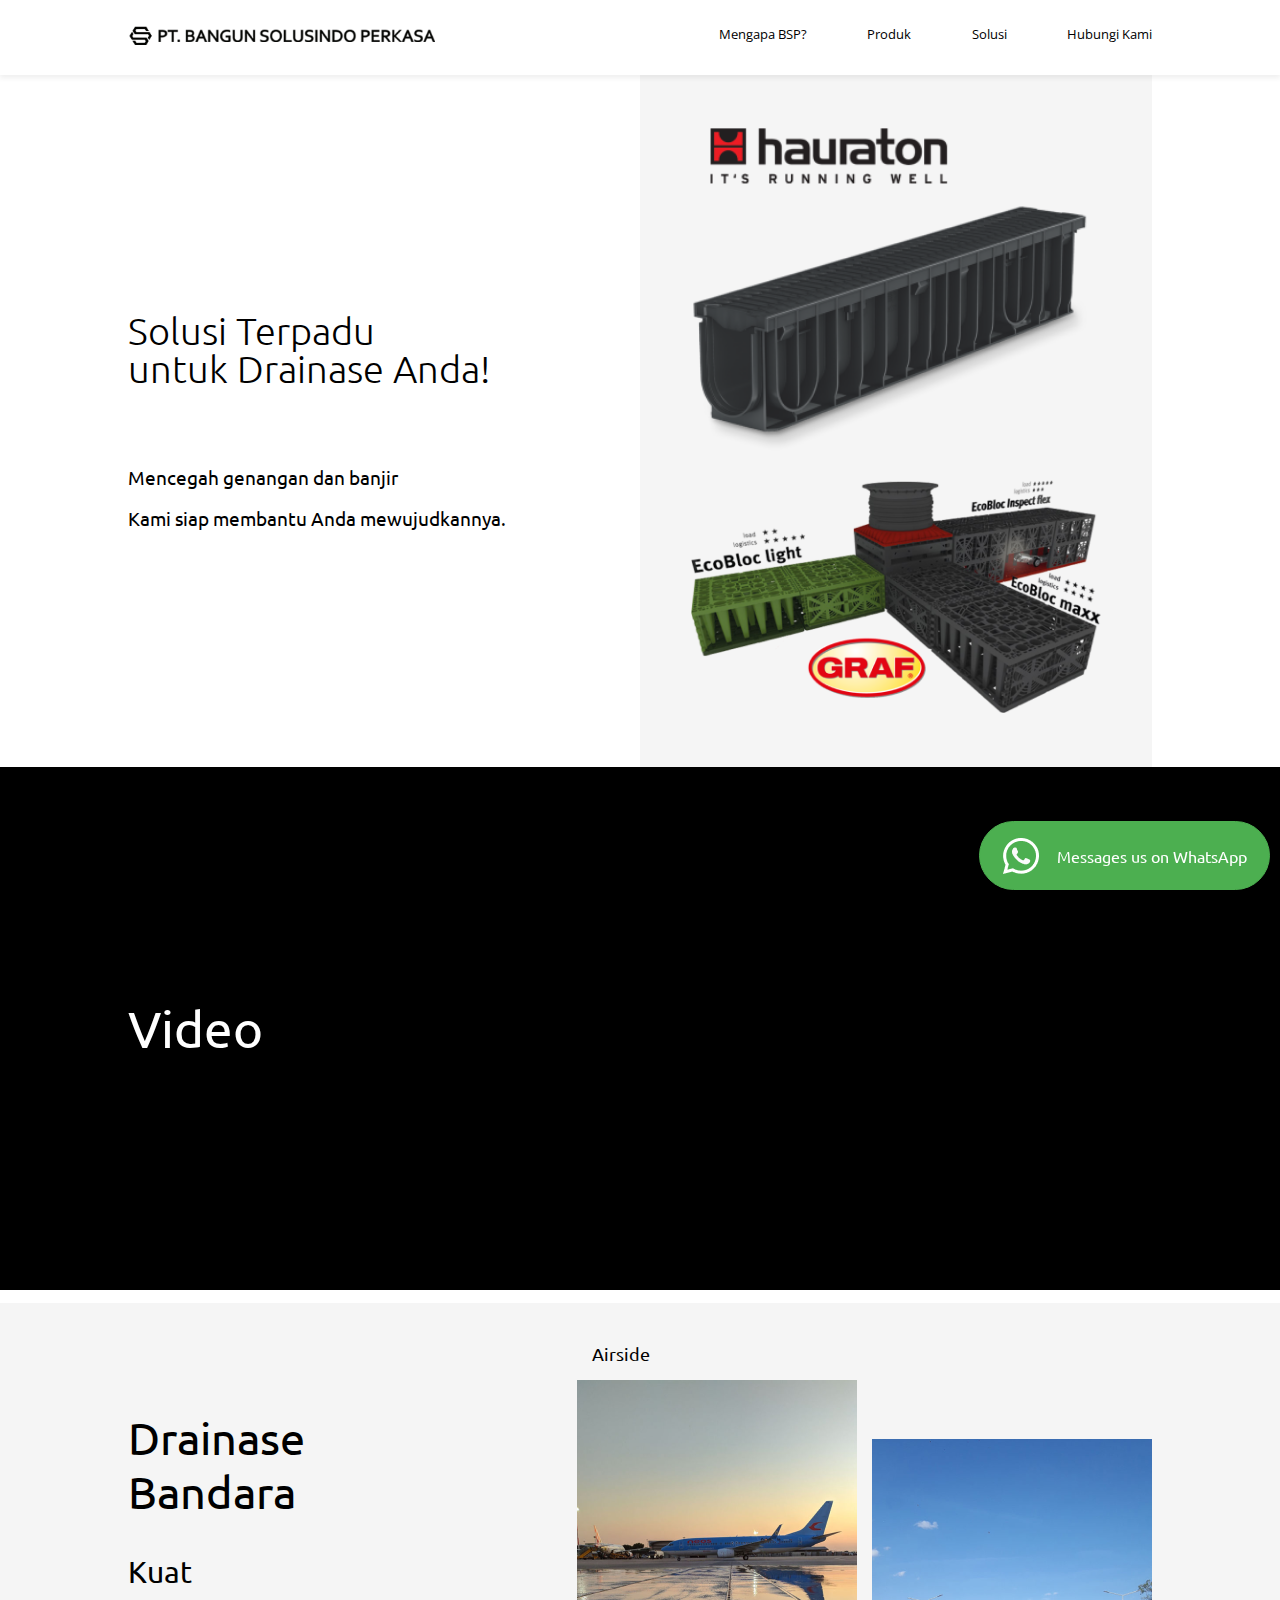
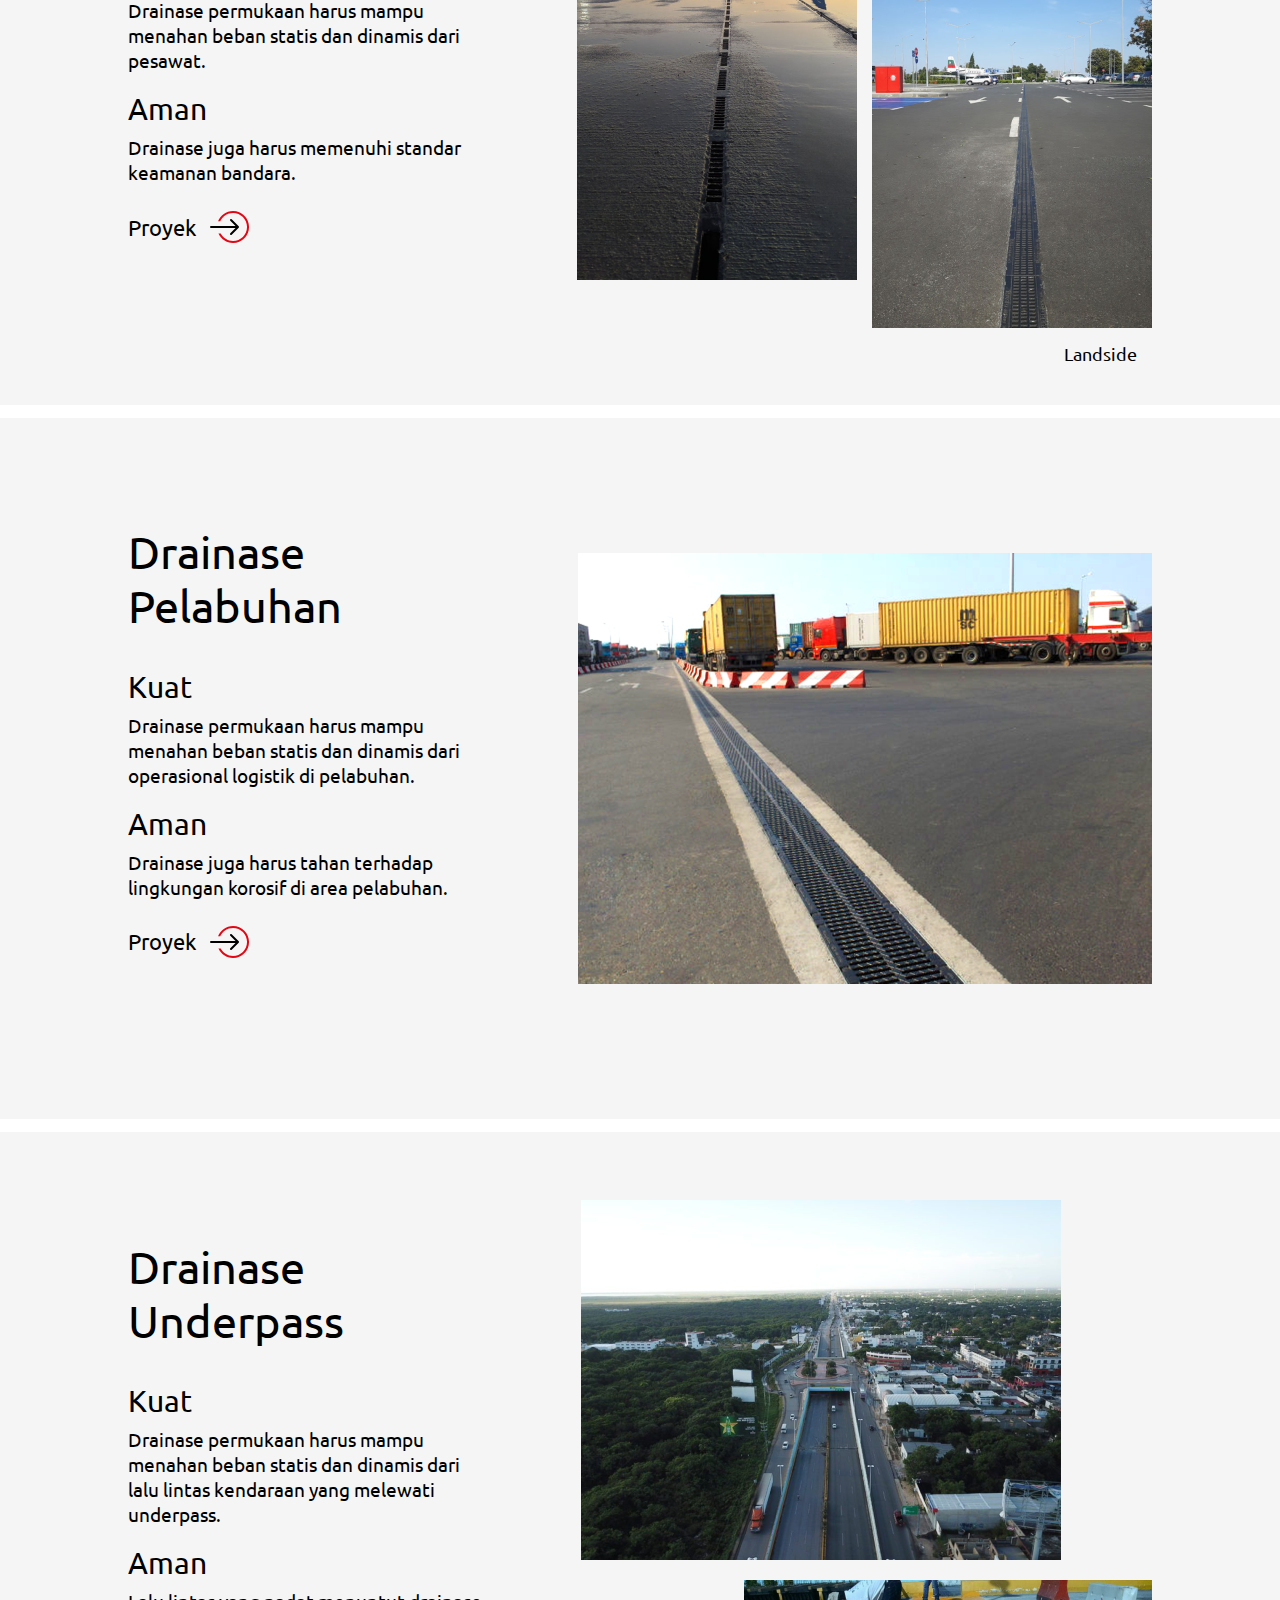
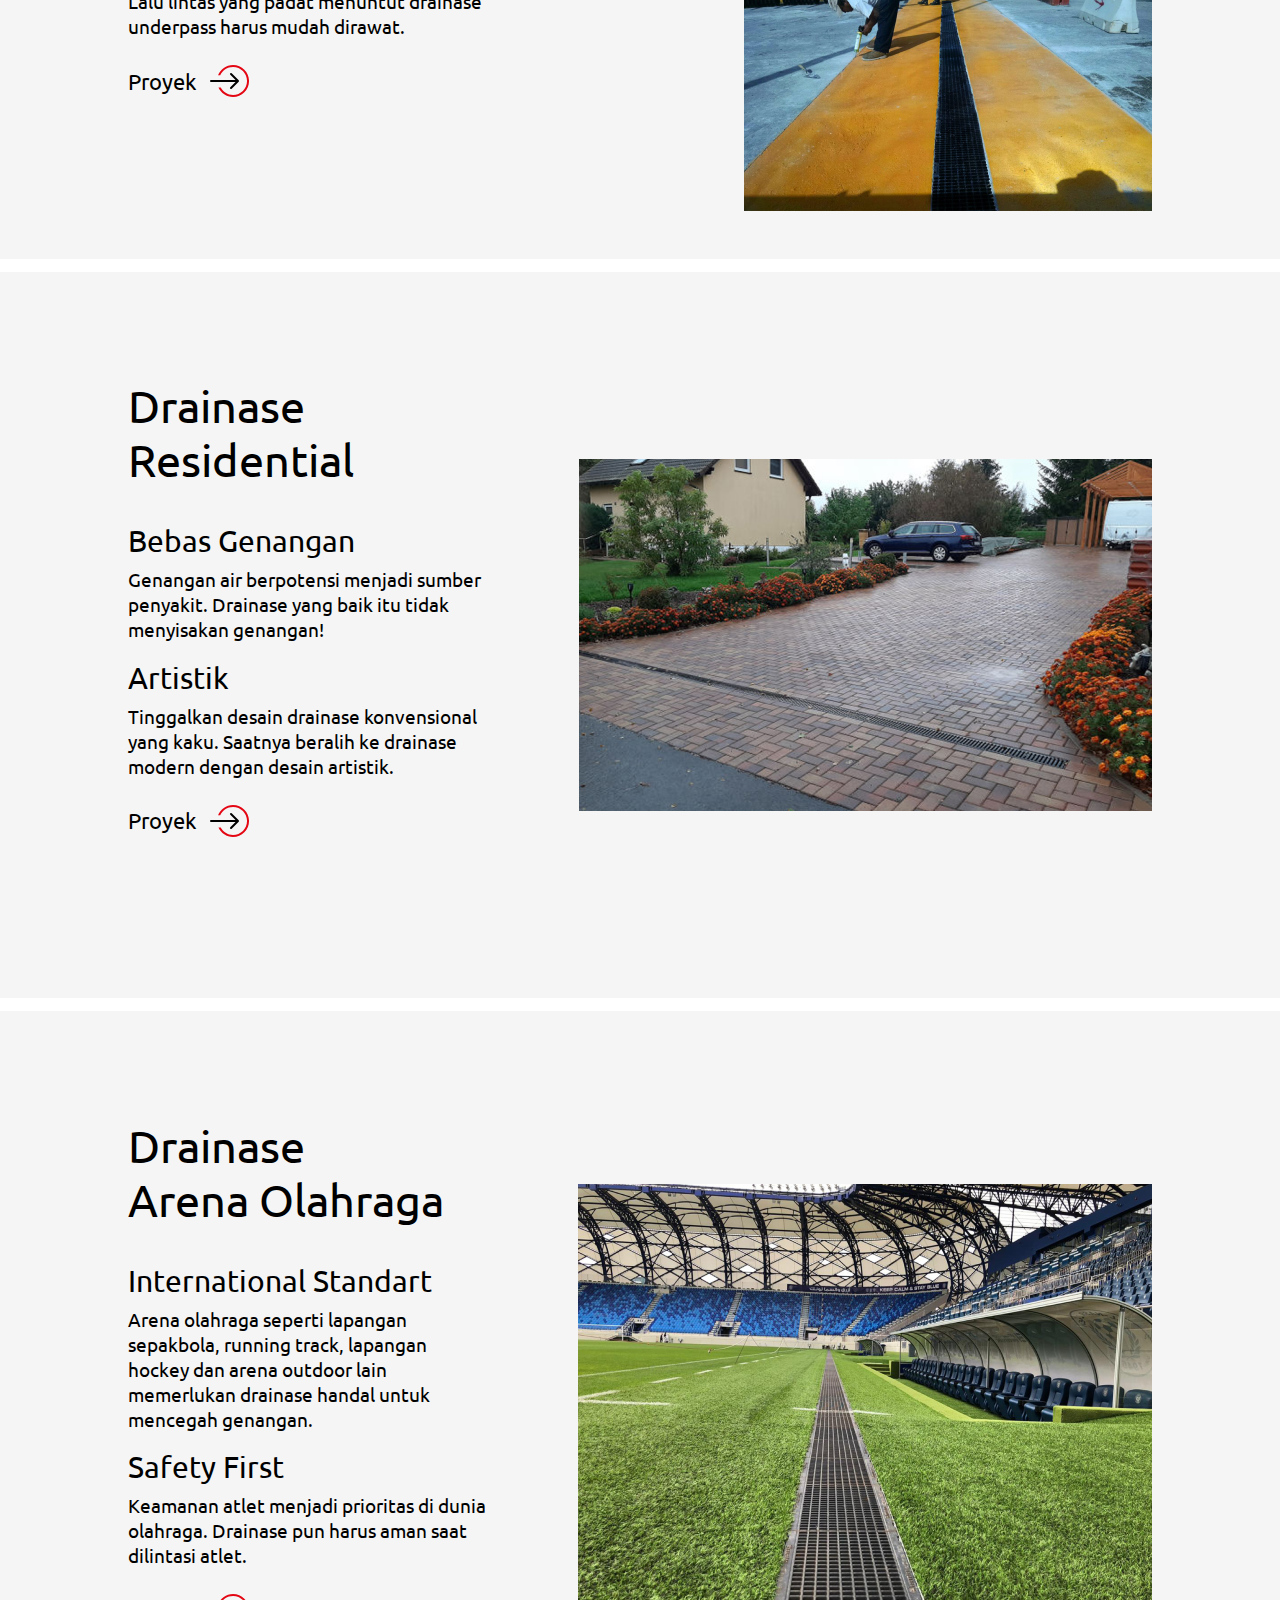
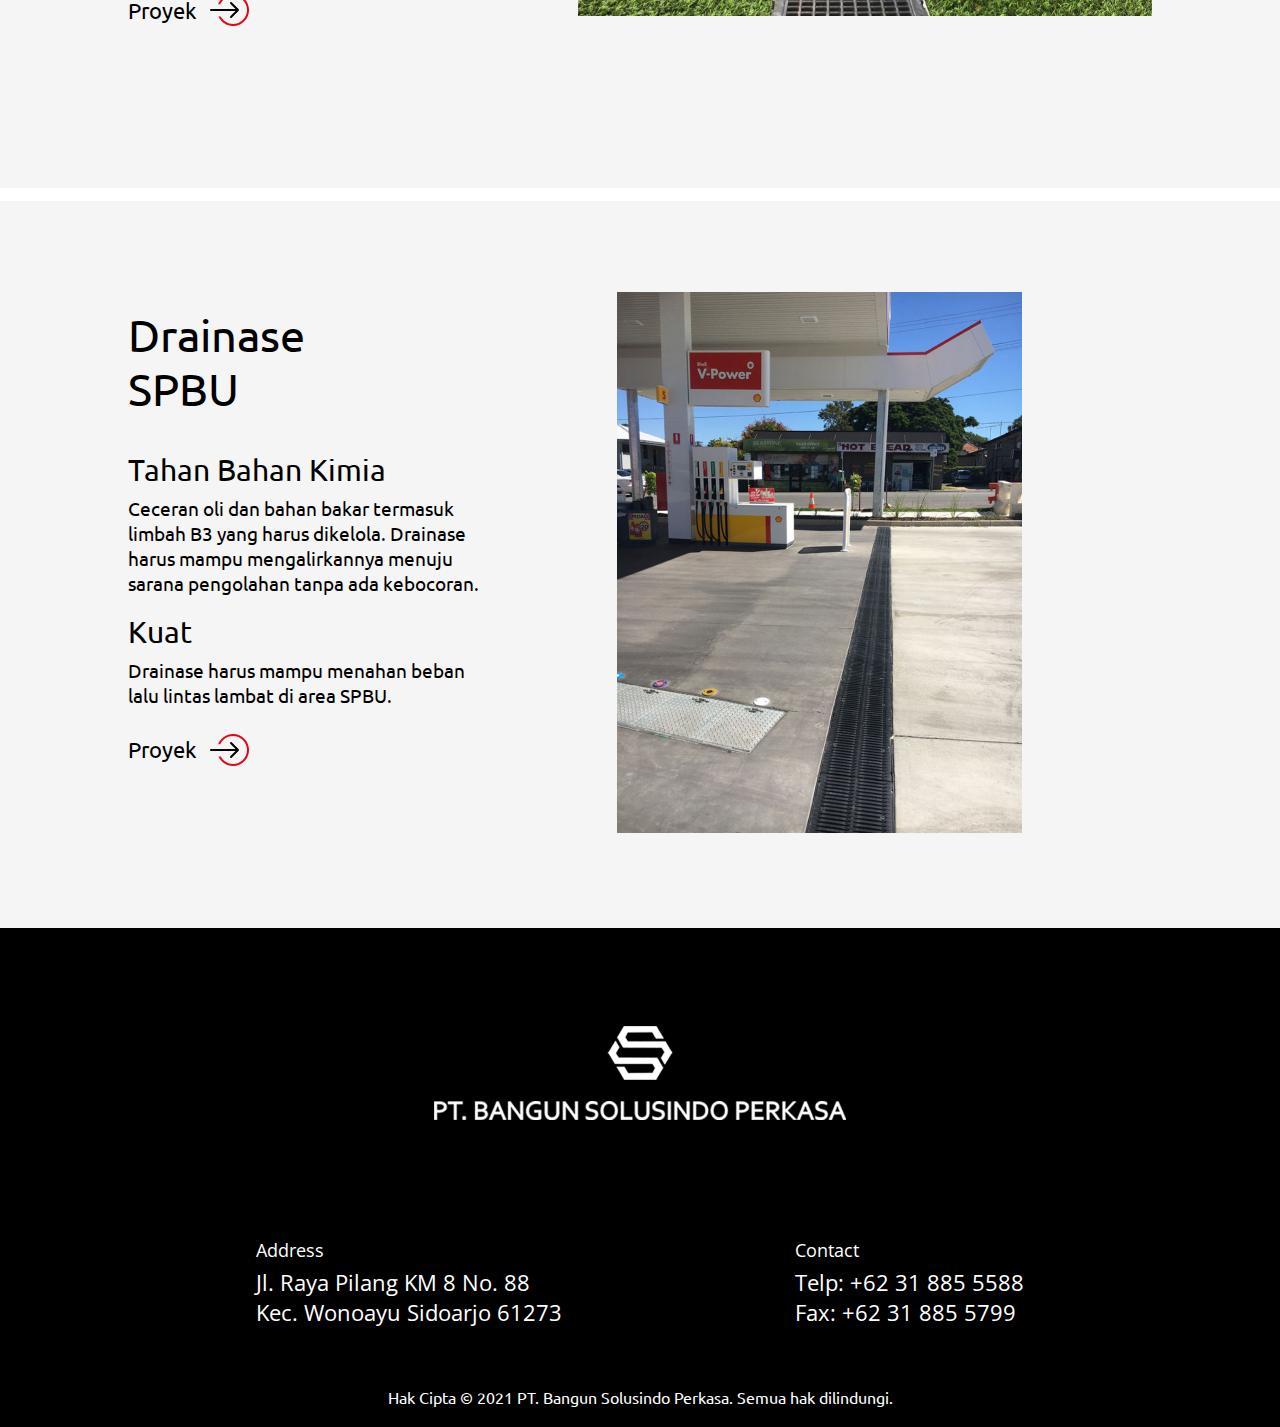
==== commit 47040e42: "update mobile responsive all page" ====
--- a/index.html
+++ b/index.html
@@ -69,7 +69,10 @@
             </div>
             <div class="right-col-content-2">
                 <div class="video-container">
-
+                    <iframe width="100%" height="315" src="https://www.youtube.com/embed/ubWIvuScjFU"
+                        title="YouTube video player" frameborder="0"
+                        allow="accelerometer; autoplay; clipboard-write; encrypted-media; gyroscope; picture-in-picture"
+                        allowfullscreen></iframe>
                 </div>
             </div>
         </div>
@@ -89,7 +92,8 @@
                     <p>Drainase juga harus memenuhi standar
                         keamanan bandara.</p>
                 </div>
-                <a href="#">
+                <a href="https://www.hauraton.asia/as/references/index.php#req5ded0e25a1a0653d6022c9db58dbaf56eaec6548ae1e5a5143529ab7f1b08a03"
+                    target="_blank" rel="noreferrer noopener">
                     <div class="cta-content">
                         Proyek <img src="images/Button-1.svg" />
                     </div>
@@ -126,7 +130,8 @@
                         lingkungan
                         korosif di area pelabuhan.</p>
                 </div>
-                <a href="#">
+                <a href="https://www.hauraton.asia/as/references/index.php#req2c072acd0bb35f86750a3a17ca7e02cf22ccf265d6d6ef6ef61f1249f9b1c035"
+                    target="_blank" rel="noreferrer noopener">
                     <div class="cta-content">
                         Proyek <img src="images/Button-1.svg" />
                     </div>
@@ -153,7 +158,8 @@
                     <p>Lalu lintas yang padat menuntut drainase
                         underpass harus mudah dirawat. </p>
                 </div>
-                <a href="#">
+                <a href="https://www.hauraton.asia/as/references/index.php#reqf06f0b2353edba050b02ad60d93bc8da80a9a7d839ba24e77d3ea08a0ad4591f"
+                    target="_blank" rel="noreferrer noopener">
                     <div class="cta-content">
                         Proyek <img src="images/Button-1.svg" />
                     </div>
@@ -186,7 +192,8 @@
                         yang kaku. Saatnya beralih ke drainase
                         modern dengan desain artistik. </p>
                 </div>
-                <a href="#">
+                <a href="https://www.hauraton.asia/as/references/index.php#reqf771f8ff42d71c681d8d2a1ca020b0b40b9bf3b6bdea0abc807a385ba7ec3758"
+                    target="_blank" rel="noreferrer noopener">
                     <div class="cta-content">
                         Proyek <img src="images/Button-1.svg" />
                     </div>
@@ -244,7 +251,8 @@
                     <p>Drainase harus mampu menahan beban lalu
                         lintas lambat di area SPBU.</p>
                 </div>
-                <a href="#">
+                <a href="https://www.hauraton.asia/as/references/index.php#reqafb295cde8d74d338983ace8bd86d90381f1c8b820c07b3704c9482da21d31e3"
+                    target="_blank" rel="noreferrer noopener">
                     <div class="cta-content">
                         Proyek <img src="images/Button-1.svg" />
                     </div>
--- a/style.css
+++ b/style.css
@@ -247,13 +247,11 @@
 
 .content-2-container .content-2 .right-col-content-2{
     width: 70%;
-    background: #353333;
     margin:10% 0;
 }
 
 .video-container{
-    width: 750px;
-    height: 380px;
+    width: 100%;
 }
 
 /* home content-3 */
@@ -274,8 +272,9 @@
 
 .content-3-container .content-3 .left-col-content-3{
     width: 35%;
-    height: 775px;
+    height: auto;
     text-align: left;
+    margin-bottom: 15%;
 }
 
 .content-3-container .content-3 .left-col-content-3 h1{
@@ -402,8 +401,8 @@
 .profile-content-container{
     width: 100%;
     background-color: #434D58;
-    padding-top: 100px;
-    padding-bottom:85px;
+    padding-top: 10%;
+    padding-bottom:10%;
 }
 
 .profile-content{
@@ -428,10 +427,13 @@
 }
 
 .profile-img{
-    width: 100%;
-    min-height: 615px;
-    background-image: url(images/bsp-company.png);
-    background-size: cover;
+    width:100%;
+    height: auto;
+}
+
+.profile-img img{
+    width: 100%;
+    height: auto;
 }
 
 .visi-content-container{
@@ -472,9 +474,9 @@
 }
 
 .nilai-img-container{
-    margin-top: 55px;
-    width: 100%;
-    height: 452px;
+    margin-top: 3%;
+    width: 100%;
+    height: auto;
     display: flex;
 }
 
@@ -494,7 +496,7 @@
 .nilai-content{
     margin-top: 80px;
     width: 80%;
-    margin: 80px auto 0 auto;
+    margin: 10% auto 0 auto;
 }
 
 .nilai-content h1{
@@ -507,19 +509,19 @@
     font-size: 30px;
     line-height: 36.36px;
     font-weight: 400;
-    margin-top: 55px;
+    margin-top:5%;
 }
 
 .nilai-content p{
     font-size: 18px;
     line-height: 18px;
     font-weight: 400;
-    margin-top: 15px;
+    margin-top: 2%;
     width: 70%;
 }
 
 .nilai-content p:last-child{
-    margin-bottom: 100px;
+    margin-bottom: 12%;
 }
 
 .why-content-container{
@@ -537,8 +539,8 @@
 }
 
 .why-content h1{
-    margin-top: 100px;
-    margin-bottom: 60px;
+    margin-top: 15%;
+    margin-bottom: 10%;
     width: 85%;
     font-size: 55px;
     line-height: 65px;
@@ -549,7 +551,7 @@
     font-size: 30px;
     line-height: 36.36px;
     font-weight: 400;
-    margin-bottom: 30px;
+    margin-bottom: 5%;
 }
 
 .why-content h3::after{
@@ -579,6 +581,7 @@
 }
 
 .img-point img{
+    width: 70%;
     margin: 10px auto;
 }
 
@@ -591,15 +594,16 @@
 /* product page style */
 .list-content-container{
     width: 100%;
-    height: calc(100vh - 80px);
+    height: auto;
     background-color: #434D58;
 }
 
 .list-content{
-    padding-top: 135px;
+    padding-top: 10%;
     width: 60%;
     margin: auto;
     text-align: center;
+    padding-bottom: 10%;
 }
 
 .list-content-container .list-content img{
@@ -660,13 +664,13 @@
 .left-col-product h1{
     font-size: 55px;
     line-height: 53px;
-    margin-bottom: 25px;
+    margin-bottom: 8%;
 }
 
 .left-col-product p{
     font-size: 18px;
     line-height: 24px;
-    margin-bottom: 40px;
+    margin-bottom: 10%;
 }
 
 .right-col-product{
@@ -676,6 +680,11 @@
     flex-direction: column;
     align-items: flex-end;
     justify-content: center;
+}
+
+.right-col-product img{
+    width: 80%;
+    height: auto;
 }
 
 .product-desc-container{
@@ -707,14 +716,15 @@
     flex-direction: row;
     flex-wrap: wrap;
     justify-content: flex-start;
-    margin-top:35px;
+    margin-top:7%;
+    width: 100%;
 }
 
 .product-type h3{
     font-size: 18px;
     line-height: 36px;
     font-weight: 600;
-    margin-right: 50px;
+    margin: 0 7% 0 0;
 }
 
 .product-type h3 a{
@@ -759,7 +769,7 @@
 }
 
 .contact-left-col p:last-child{
-    margin-bottom: 40%;
+    margin-bottom: 25%;
 }
 
 .contact-right-col{
@@ -1001,7 +1011,10 @@
     }
 
     .video-container{
-        height: 30vh;
+        width: 100%;
+    }
+
+    iframe{
         width: 100%;
     }
 
@@ -1025,8 +1038,7 @@
 
     .content-3-container .content-3 .right-col-content-3{
         width: 100%;
-        margin: 15% 0 !important;
-        margin-bottom: 10%;
+        margin-bottom: 10% !important;
     }
 
     .airside-img{
@@ -1082,6 +1094,209 @@
         width: 100%;
     }
 
+    .profile-content{
+        width: 90%;
+        margin: 0 auto;
+        text-align: left;
+        color: white;
+    }
+
+    .profile-content h1{
+        font-size: 8vw;
+        margin-bottom: 10%;
+        line-height: 1.5;
+    }
+
+    .profile-content p {
+        font-size: 4vw;
+        line-height: 2;
+        padding-bottom: 5%;
+    }
+
+    .nilai-content{
+        width: 90%;
+    }
+
+    .nilai-content h1{
+        font-size: 8vw;
+    }
+
+    .nilai-content h3{
+        font-size: 6vw;
+        margin-top: 8%;
+    }
+
+    .nilai-content p{
+        font-size: 4vw;
+        margin-top: 5%;
+        width: 100%;
+    }
+
+    .nilai-content p:last-child{
+        margin-bottom: 20%;
+    }
+
+    .nilai-img-container{
+        margin-top: 5%;
+    }
+
+    .why-content{
+        width: 90%;
+        margin: auto;
+        display: flex;
+        flex-direction: column;
+        align-items: flex-start;
+    }
+
+    .why-content h1{
+        margin-top:15%;
+        margin-bottom: 12%;
+        font-size: 12vw;
+    }
+
+    .why-content h3{
+        font-size: 6vw;
+    }
+
+    .why-content p{
+        font-size: 4vw;
+    }
+
+    .img-point{
+        width: 20%;
+    }
+
+    .img-point img{
+        width: 95%;
+    }
+
+    .desc-point{
+        width: 75%;
+        margin: 0;
+        margin-left: 5%;
+        margin-bottom: 10%;
+    }
+
+    .list-content{
+        padding-top: 20%;
+        width: 80%;
+    }
+
+    .list-content-container .list-content h1{
+        font-size: 8vw;
+    }
+
+    .product-list{
+        font-size: 3vw;
+        line-height: 3;
+        margin-top:5%;
+        padding-bottom: 10%;
+    }
+
+    .product-list div a{
+        font-size: 3.5vw;
+    }
+
+    .product-content{
+        width: 90%;
+        flex-direction: column;
+    }
+
+    .left-col-product{
+        width: 100%;
+    }
+
+    .left-col-product h1{
+        font-size: 8vw;
+        margin-top: 10%;
+    }
+
+    .left-col-product p{
+        font-size: 4vw;
+    }
+
+    .point-checklist div{
+        font-size: 4vw;
+        margin-bottom: 1%;
+    }
+
+    .product-type h3{
+        font-size:4vw;
+    }
+
+    .right-col-product{
+        width: 100%;
+        padding: 0 !important;
+    }
+
+    .right-col-product img{
+        width: 100%;
+        height: auto;
+        margin: 10% 0;
+    }
+
+    .product-desc-container{
+        height: auto;
+    }
+
+    .contact-content{
+        width: 90%;
+        flex-direction: column;
+    }
+
+    .contact-left-col{
+        width: 100%;
+    }
+
+    .contact-left-col h1{
+        margin-top: 15%;
+        font-size: 8vw;
+        line-height: 58px;
+        width: 40%;
+    }
+
+    .contact-left-col h3{
+        font-size: 6vw;
+        margin-top: 10%;
+    }
+
+    .contact-left-col p{
+        font-size: 4vw;
+    }
+
+    .contact-left-col p:last-child{
+        margin-bottom: 10%;
+    }
+    
+    .contact-right-col{
+        width: 100%;
+    }
+
+    .contact-right-col h3{
+        font-size: 6vw;
+        margin-bottom: 5%;
+    }
+
+    .contact-right-col .fullname{
+        width: 100%;
+    }
+
+    .contact-right-col .email{
+        width: 100%;
+    }
+
+    .contact-right-col input, .contact-right-col textarea{
+        margin: 3% 0;
+    }
+
+    .contact-right-col button{
+        width: 100%;
+        margin: 3% 0;
+        margin-bottom: 15%;
+    }
+
+    /* footer */
+
     .footer-container{
         width: 90%;
         padding-top: 10%;
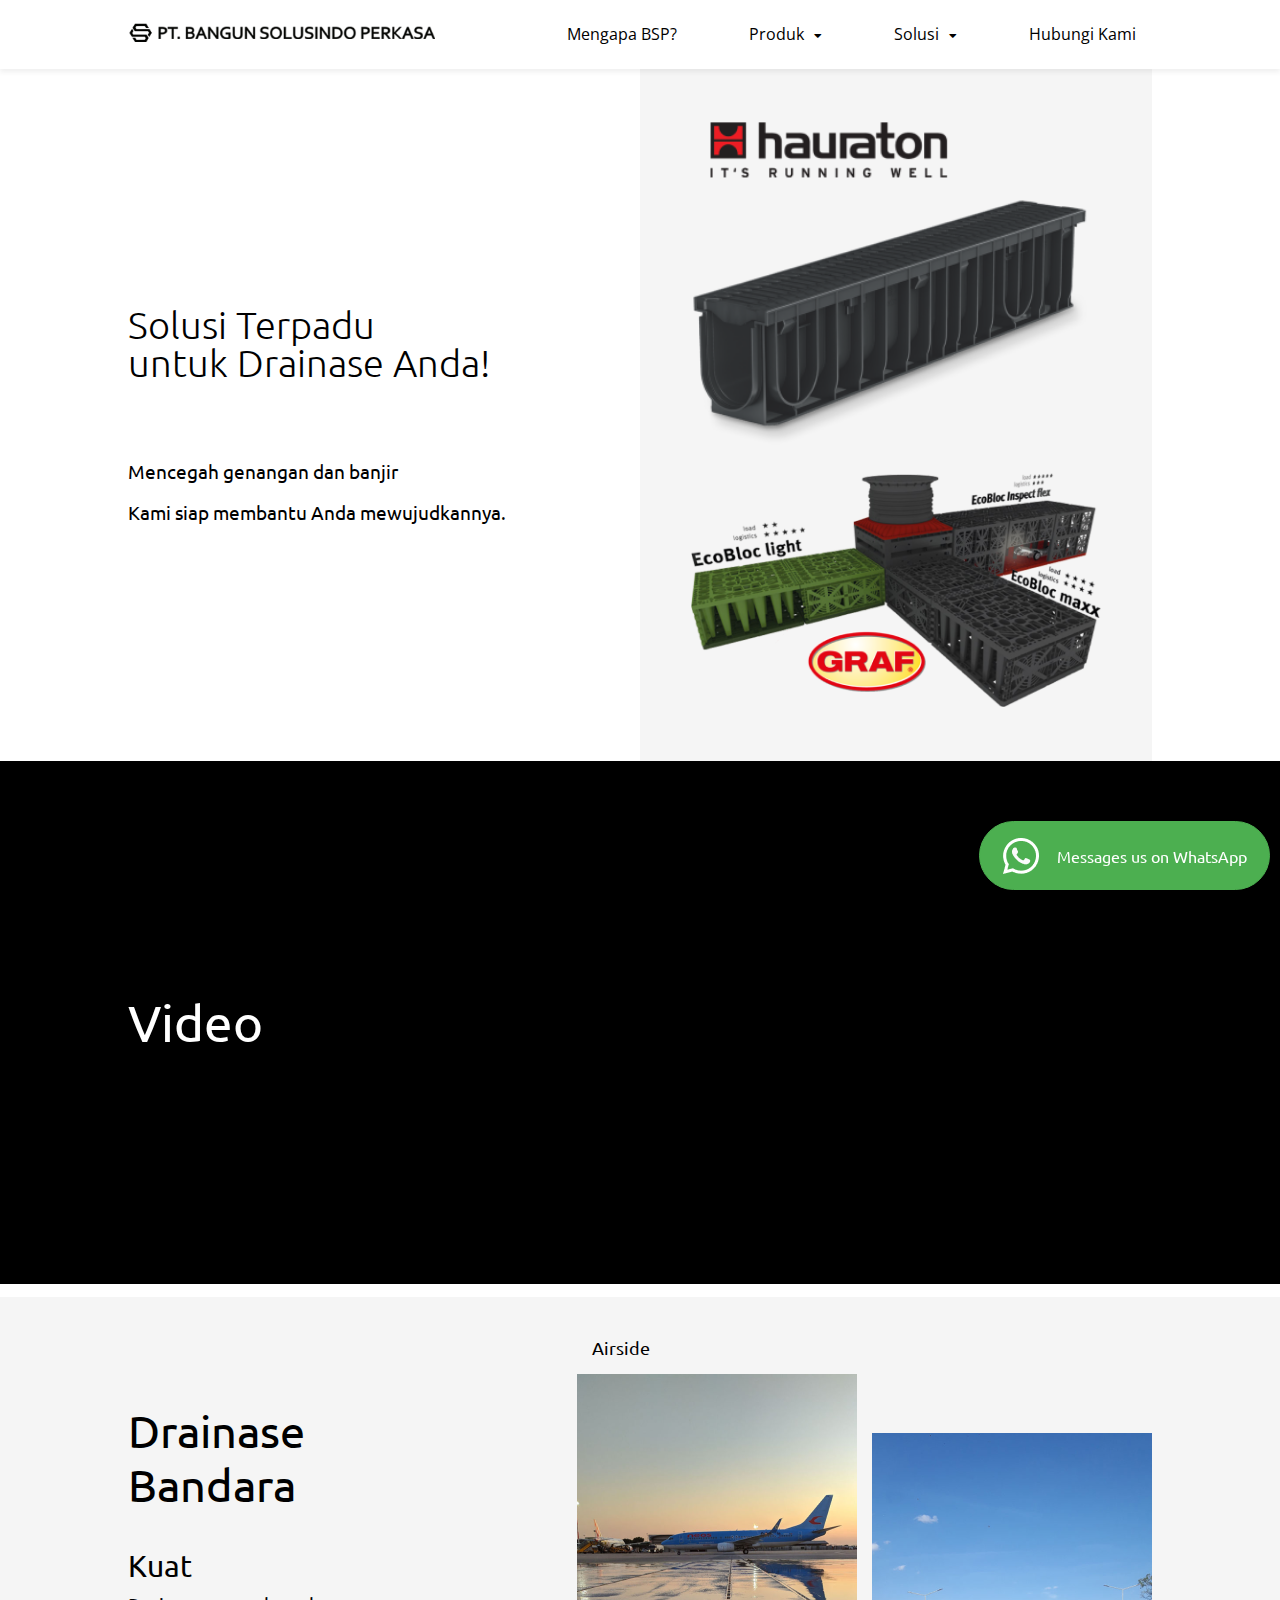
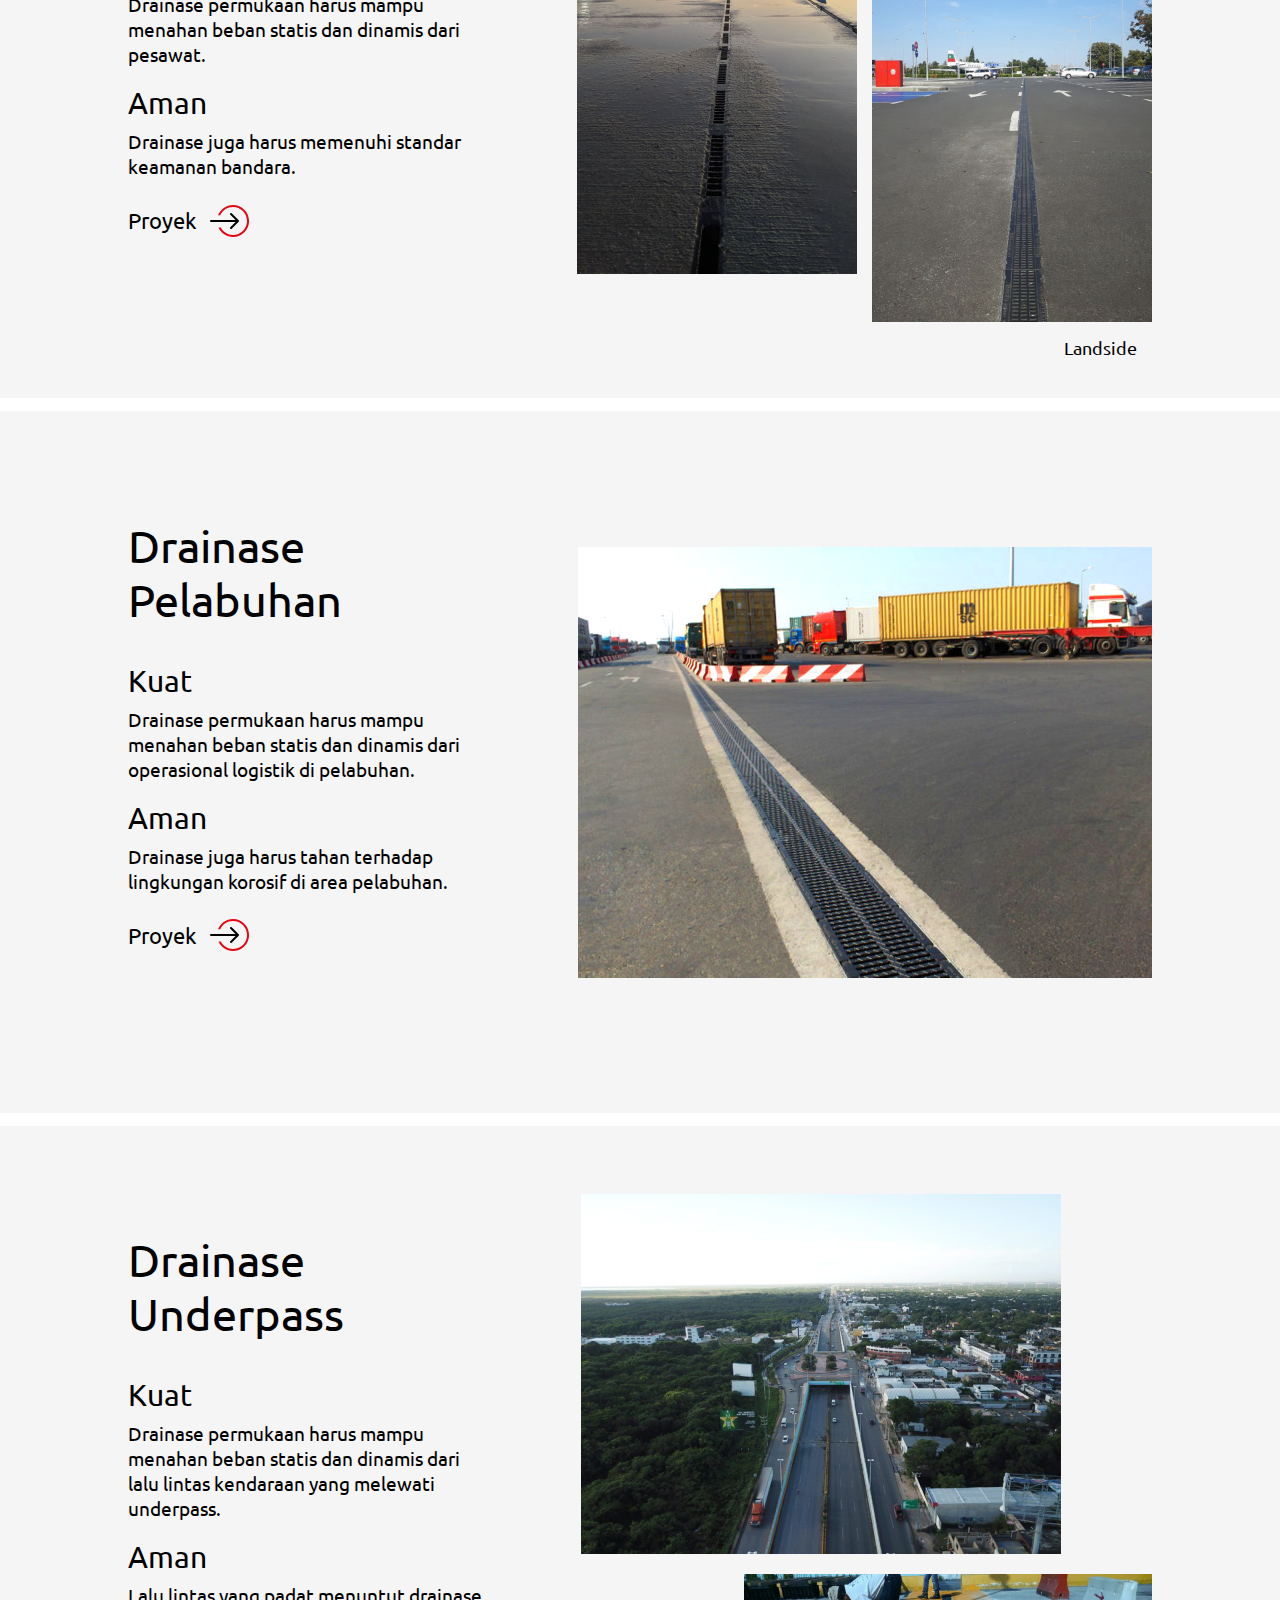
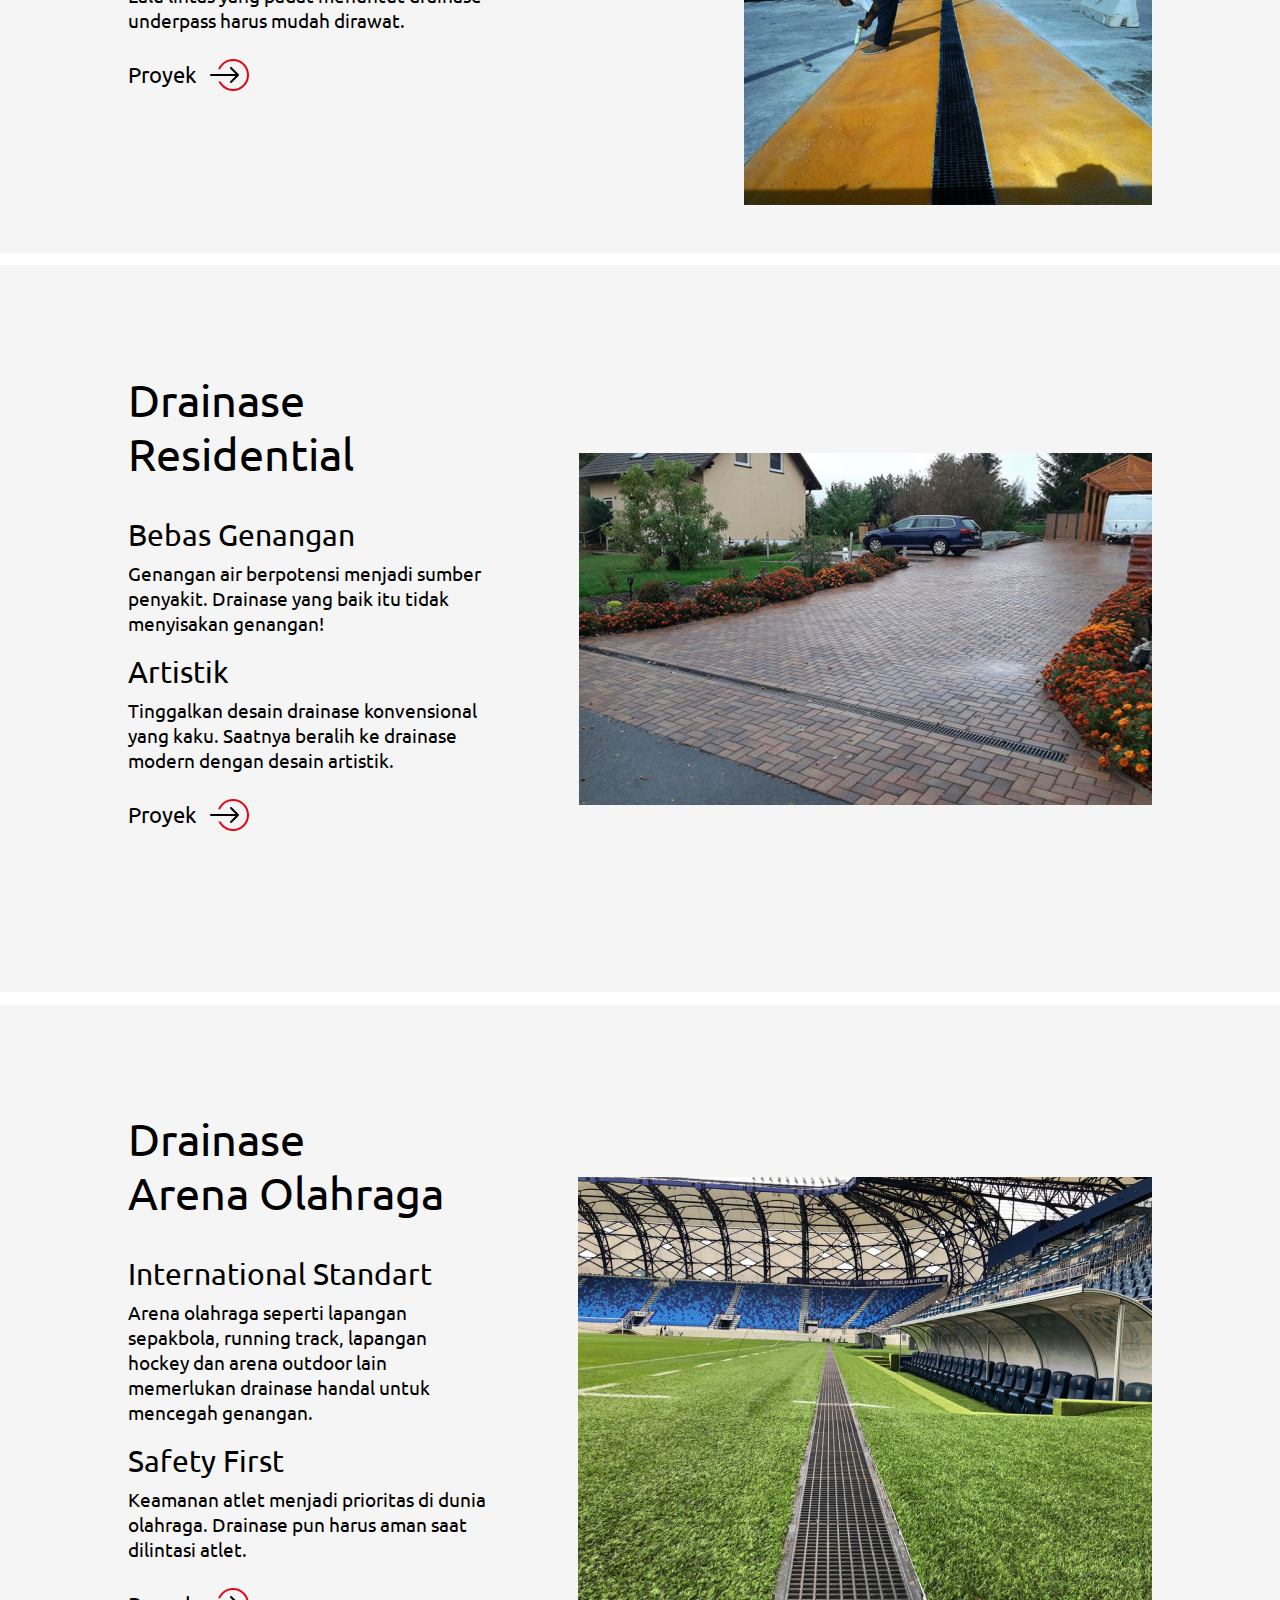
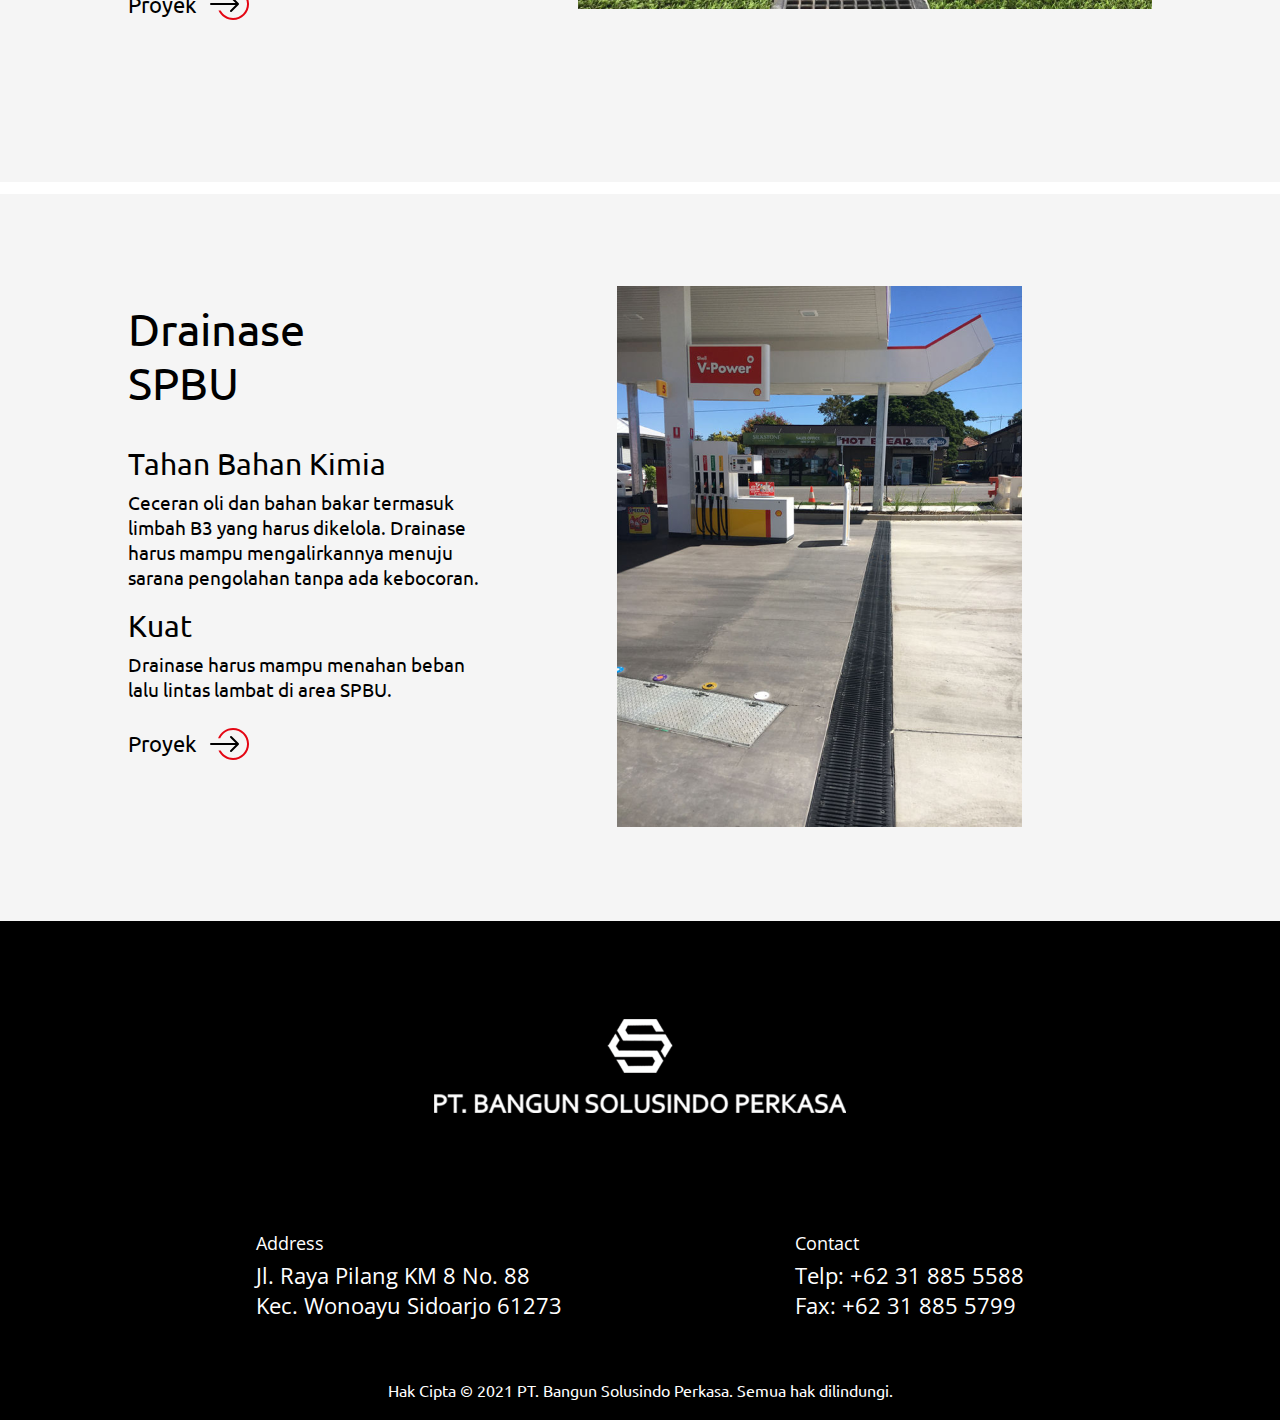
==== commit 91c8ccea: "update navbar" ====
--- a/index.html
+++ b/index.html
@@ -31,17 +31,60 @@
     <section class="header bg-white">
         <nav>
             <a class="logo-link" href="index.html"><img src="images/logo.png"></a>
-            <div class="nav-links" id="navLinks">
+            <div class="navbar">
+                <a href="aboutus.html">Mengapa BSP?</a>
+                <div class="dropdown">
+                    <button class="dropbtn">Produk<i class="fas fa-caret-down"></i></button>
+                    <div class="dropdown-content">
+                        <a href="product.html#recyfix">RECYFIX®</a>
+                        <a href="product.html#sportfix">SPORTFIX®</a>
+                        <a href="product.html#faserfix">FASERFIX®</a>
+                        <a href="product.html#drainfix">DRAINFIX®</a>
+                        <a href="product.html#recifixpoint">RECYFIX®POINT</a>
+                        <a href="product.html#servicechannel">SERVICE CHANNEL</a>
+                        <a href="product.html#ecobloc">EcoBloc</a>
+                    </div>
+                </div>
+                <div class="dropdown">
+                    <button class="dropbtn">Solusi<i class="fas fa-caret-down"></i></button>
+                    <div class="dropdown-content">
+                        <a href="index.html#bandara">Drainase Bandara</a>
+                        <a href="index.html#pelabuhan">Drainase Pelabuhan</a>
+                        <a href="index.html#underpass">Drainase Underpass</a>
+                        <a href="index.html#residential">Drainase Residential</a>
+                        <a href="index.html#arena-olahraga">Drainase Arena Olahraga</a>
+                        <a href="index.html#spbu">Drainase SPBU</a>
+                    </div>
+                </div>
+                <a href="contact.html">Hubungi Kami</a>
+            </div>
+
+            <div class="mobile-navbar" id="navLinks">
                 <div class="header-side">
                     <img src="images/logo-white-content.png" alt="">
                     <i class="fas fa-times" onclick="hideMenu()"></i>
                 </div>
-                <ul>
-                    <li><a href="aboutus.html">Mengapa BSP?</a></li>
-                    <li><a href="product.html">Produk</a></li>
-                    <li><a href="#solusi">Solusi</a></li>
-                    <li><a href="contact.html">Hubungi Kami</a></li>
-                </ul>
+                <a href="aboutus.html">Mengapa BSP?</a>
+                <button class="mobile-dropbtn">Produk<i class="fas fa-caret-down"></i></button>
+                <div class="mobile-dropdown">
+                    <a href="product.html#recyfix">RECYFIX®</a>
+                    <a href="product.html#sportfix">SPORTFIX®</a>
+                    <a href="product.html#faserfix">FASERFIX®</a>
+                    <a href="product.html#drainfix">DRAINFIX®</a>
+                    <a href="product.html#recifixpoint">RECYFIX®POINT</a>
+                    <a href="product.html#servicechannel">SERVICE CHANNEL</a>
+                    <a href="product.html#ecobloc">EcoBloc</a>
+                </div>
+                <button class="mobile-dropbtn">Solusi<i class="fas fa-caret-down"></i></button>
+                <div class="mobile-dropdown">
+                    <a href="index.html#bandara">Drainase Bandara</a>
+                    <a href="index.html#pelabuhan">Drainase Pelabuhan</a>
+                    <a href="index.html#underpass">Drainase Underpass</a>
+                    <a href="index.html#residential">Drainase Residential</a>
+                    <a href="index.html#arena-olahraga">Drainase Arena Olahraga</a>
+                    <a href="index.html#spbu">Drainase SPBU</a>
+                </div>
+                <a href="contact.html">Hubungi Kami</a>
             </div>
             <i class="fas fa-bars" onclick="showMenu()"></i>
         </nav>
@@ -78,7 +121,7 @@
         </div>
     </section>
 
-    <section id="solusi" class="content-3-container">
+    <section id="bandara" class="content-3-container">
         <div class="content-3">
             <div class="left-col-content-3">
                 <div>
@@ -113,7 +156,7 @@
         </div>
     </section>
 
-    <section class="content-3-container">
+    <section id="pelabuhan" class="content-3-container">
         <div class="content-3">
             <div class="left-col-content-3">
                 <div>
@@ -143,7 +186,7 @@
         </div>
     </section>
 
-    <section class="content-3-container">
+    <section id="underpass" class="content-3-container">
         <div class="content-3">
             <div class="left-col-content-3">
                 <div>
@@ -176,7 +219,7 @@
         </div>
     </section>
 
-    <section class="content-3-container">
+    <section id="residential" class="content-3-container">
         <div class="content-3">
             <div class="left-col-content-3">
                 <div>
@@ -205,7 +248,7 @@
         </div>
     </section>
 
-    <section class="content-3-container">
+    <section id="arena-olahraga" class="content-3-container">
         <div class="content-3">
             <div class="left-col-content-3">
                 <div>
@@ -235,7 +278,7 @@
         </div>
     </section>
 
-    <section class="content-3-container">
+    <section id="spbu" class="content-3-container">
         <div class="content-3">
             <div class="left-col-content-3">
                 <div>
@@ -269,7 +312,8 @@
         <a href="http://wa.me/628113550057" target="_blank" rel="noopener noreferrer">
             <div class="cta">
                 <img src="images/whatsapp-btn.png" />
-                <p>Messages us on WhatsApp</p>
+                <p class="normal-cta">Messages us on WhatsApp</p>
+                <p class="mobile-cta">WhatsApp</p>
             </div>
         </a>
     </div>
@@ -315,6 +359,20 @@
         function hideMenu() {
             navLinks.style.right = "-100%";
         }
+
+        var dropdown = document.getElementsByClassName("mobile-dropbtn");
+        var i;
+        for (i = 0; i < dropdown.length; i++) {
+            dropdown[i].addEventListener("click", function () {
+                this.classList.toggle("active");
+                var dropdownContent = this.nextElementSibling;
+                if (dropdownContent.style.display === "block") {
+                    dropdownContent.style.display = "none";
+                } else {
+                    dropdownContent.style.display = "block";
+                }
+            });
+        }
     </script>
 </body>
 
--- a/style.css
+++ b/style.css
@@ -43,10 +43,16 @@
     width:30%;
 }
 
-nav .fas{
+nav .fa-bars, nav .fa-times{
     display: none;
 }
 
+nav .fa-caret-down{
+    font-size: 12px;
+    margin-left: 10px;
+    transition: 0.3s;
+}
+/* 
 .header-side{
     display: none;
     justify-content: space-between;
@@ -57,6 +63,135 @@
 .header-side img{
     width: 26.47px !important;
     height: auto !important;
+} */
+
+/* test navbar */
+.navbar {
+    overflow: hidden;
+}
+
+.mobile-navbar{
+    display:none
+}
+
+.bg-white .navbar a {
+    float: left;
+    font-size: 16px;
+    color: black;
+    text-align: center;
+    padding: 23px 16px;
+    text-decoration: none;
+    margin: 0 20px;
+    border-bottom: 1px solid white;
+}
+
+.bg-grey .navbar a{
+    float: left;
+    font-size: 16px;
+    color: white;
+    text-align: center;
+    padding: 23px 16px;
+    text-decoration: none;
+    margin: 0 20px;
+    border-bottom: 1px solid #434D58;
+}
+
+.navbar a:last-child{
+    margin-right: 0px;
+}
+
+.navbar .dropdown {
+    float: left;
+    overflow: hidden;
+}
+
+.navbar .dropdown a{
+    padding:0;    
+}
+
+.navbar .dropbtn a:hover{
+    border-bottom: 1px solid white !important;
+}
+
+
+.bg-white .dropdown .dropbtn {
+    font-size: 16px;  
+    border: none;
+    outline: none;
+    color: black;
+    padding: 23px 16px;
+    background-color: inherit;
+    font-family: inherit;
+    margin: 0 20px;
+}
+
+.bg-grey .dropdown .dropbtn {
+    font-size: 16px;  
+    border: none;
+    outline: none;
+    color: white;
+    padding: 23px 16px;
+    background-color: inherit;
+    font-family: inherit;
+    margin: 0 20px;
+}
+
+.bg-white .navbar a:hover, .navbar .dropdown:hover .dropbtn {
+    border-bottom: 1px solid black;
+}
+
+.bg-grey .navbar a:hover {
+    border-bottom: 1px solid white;
+}
+
+.dropdown:hover i{
+    transform: rotate(180deg);
+    -webkit-transform: rotate(180deg);
+}
+  
+  
+.dropdown-content {
+    display: none;
+    position: absolute;
+    background-color: #f9f9f9;
+    min-width: 300px;
+    box-shadow: 0px 8px 16px 0px rgba(0,0,0,0.2);
+    z-index: 1;
+}
+  
+.bg-white .dropdown-content a {
+    float: none;
+    color: black;
+    padding: 2% 6%;
+    text-decoration: none;
+    display: block;
+    text-align: left;
+    margin-top: 8%;
+    
+}
+
+.bg-grey .dropdown-content a{
+    float: none;
+    color: black;
+    padding: 2% 6%;
+    text-decoration: none;
+    display: block;
+    text-align: left;
+    margin-top: 8%;
+    border-bottom: 1px solid white;
+}
+
+.dropdown-content a:last-child {
+    margin-bottom: 8%;
+}
+  
+.dropdown-content a:hover {
+    font-weight: 660;
+    border-bottom: 1px solid #f9f9f9 !important;
+}
+  
+.dropdown:hover .dropdown-content {
+    display: block;
 }
 
 /* header*/
@@ -75,7 +210,6 @@
 }
 
 .header nav img{
-    margin: 23px 0;
     width: 100%;
     height:auto;
 }
@@ -105,34 +239,6 @@
 .bg-grey .nav-links ul li a{
     text-decoration: none;
     color:white;
-}
-
-.bg-white .nav-links ul li::after{
-    content: '';
-    width: 0%;
-    height: 2px;
-    background-color: #000000;
-    display: block;
-    margin: 5px auto 0 auto;
-    transition: 0.5s;
-}
-
-.bg-grey .nav-links ul li::after{
-    content: '';
-    width: 0%;
-    height: 2px;
-    background-color: white;
-    display: block;
-    margin: 5px auto 0 auto;
-    transition: 0.5s;
-}
-
-.bg-white .nav-links ul li:hover::after{
-    width: 100%;
-}
-
-.bg-grey .nav-links ul li:hover::after{
-    width: 100%;
 }
 
 /* home content 1 */
@@ -217,6 +323,14 @@
     margin-left:18px;
 }
 
+.cta .normal-cta{
+    display:block;
+}
+
+.cta .mobile-cta{
+    display:none;
+}
+
 /* home content 2 */
 
 .content-2-container{
@@ -880,16 +994,9 @@
         width: 80%;
     }
 
-    .header-side{
-        display: flex;
-        justify-content: space-between;
-        align-items: center;
-        margin: 0 22px;
-    }
-
     nav .fas{
         display: block;
-        font-size: 16px;
+        font-size: 4vw;
         cursor: pointer;
     }
 
@@ -899,73 +1006,103 @@
         justify-content: space-between;
         align-items: center;
     }
-
-    .bg-white .nav-links{
-        position: absolute;
+    
+
+    .header nav img{
+        margin:23px 0;
+    }
+
+    .navbar{
+        display:none;
+    }
+
+    .mobile-navbar{
+        display: flex;
+        position: fixed;
         background: black;
-        height: 100vh;
-        width: 100%;
-        top: 0;
-        right: -100%;
+        height: 100%;
+        width: 100%;
         color: white;
         z-index: 3;
+        top:0;
+        right:-100%;
         transition: 0.5s;
-    }
-
-    .bg-grey .nav-links{
-        position: absolute;
-        background: black;
-        height: 100vh;
-        width: 100%;
-        top: 0;
-        right: -100%;
+        flex-direction: column;
+        align-items: center;
+        overflow-x: hidden;
+        overflow-y: auto;
+    }
+
+    .mobile-navbar a{
+        font-size: 4vw;
         color: white;
-        z-index: 3;
-        transition: 0.5s;
-    }
-
-    .nav-links .fas{
+        text-decoration: none;
+        width: 100%;
+        text-align: center;
+        margin-top:5%;
+    }
+
+    .mobile-navbar a:last-child{
+        margin: 5% 0 !important;
+    }
+
+    .mobile-navbar .dropdown{
+        margin-top: 5%;
+        width: 100%;
+        text-align: center;
+        overflow: auto;
+    }
+
+    .mobile-navbar .mobile-dropbtn{
+        border: none;
+        outline: none;
+        color: white;
+        background-color: inherit;
+        font-family: inherit;
+        padding: 0;
+        font-size: 4vw;
+        margin: 0;
+        display: inline-flex;
+        width: 100%;
+        text-align: center;
+        align-items: center;
+        justify-content: center;
+        margin-top: 5%;
+    }
+
+    .mobile-navbar .mobile-dropbtn i{
+        font-size:2vw;
+    }
+
+    .active i{
+        transform: rotate(180deg);
+        -webkit-transform: rotate(180deg);
+    }
+
+    .mobile-navbar .mobile-dropdown{
+        display:none;
+        width: 100%;
+    }
+
+    .mobile-dropdown a{
+        width: 100%;
         display: block;
-        color:white;
-        font-size: 22px;
-        cursor: pointer;
-    }
-
-
-    .bg-white .nav-links ul li {
-        list-style-type: none;
-        display: block;
-        padding: 0;
-        position: relative;
-        text-align: center;
-    }
-
-    .bg-grey .nav-links ul li {
-        list-style-type: none;
-        display: block;
-        padding: 0;
-        position: relative;
-        text-align: center;
-    }
-
-    .bg-white .nav-links ul li a{
-        text-decoration: none;
-        color:white;
         font-size: 4vw;
-    }
-
-    .bg-grey .nav-links ul li a{
-        text-decoration: none;
-        color:white;
-        font-size: 4vw;
-    }
-
-    .bg-white .nav-links ul li:last-child {
-        padding: auto;
-    }
-
-    .bg-grey .nav-links ul li:last-child {
-        padding: auto;
+        margin-top: 5%;
+    }
+
+    .header-side{
+        display: flex;
+        width: 90%;
+        align-items: center;
+        justify-content: space-between;
+        margin:2% 0;
+    }
+
+    .header-side img{
+        margin: 2% 0 !important;
+        width: 8vw !important;
+        height: auto !important;
     }
 
     .content-1-container{
@@ -1295,6 +1432,20 @@
         margin-bottom: 15%;
     }
 
+    /* float button */
+    .cta{
+        height: 40px;
+        width: 150px;
+    }
+
+    .cta .normal-cta{
+        display: none;
+    }
+
+    .cta .mobile-cta{
+        display: block;
+    }
+
     /* footer */
 
     .footer-container{
@@ -1323,4 +1474,8 @@
         float: none;
         margin-top: 10%;
     }
+}
+
+@media only screen and (min-width: 1920px) {
+
 }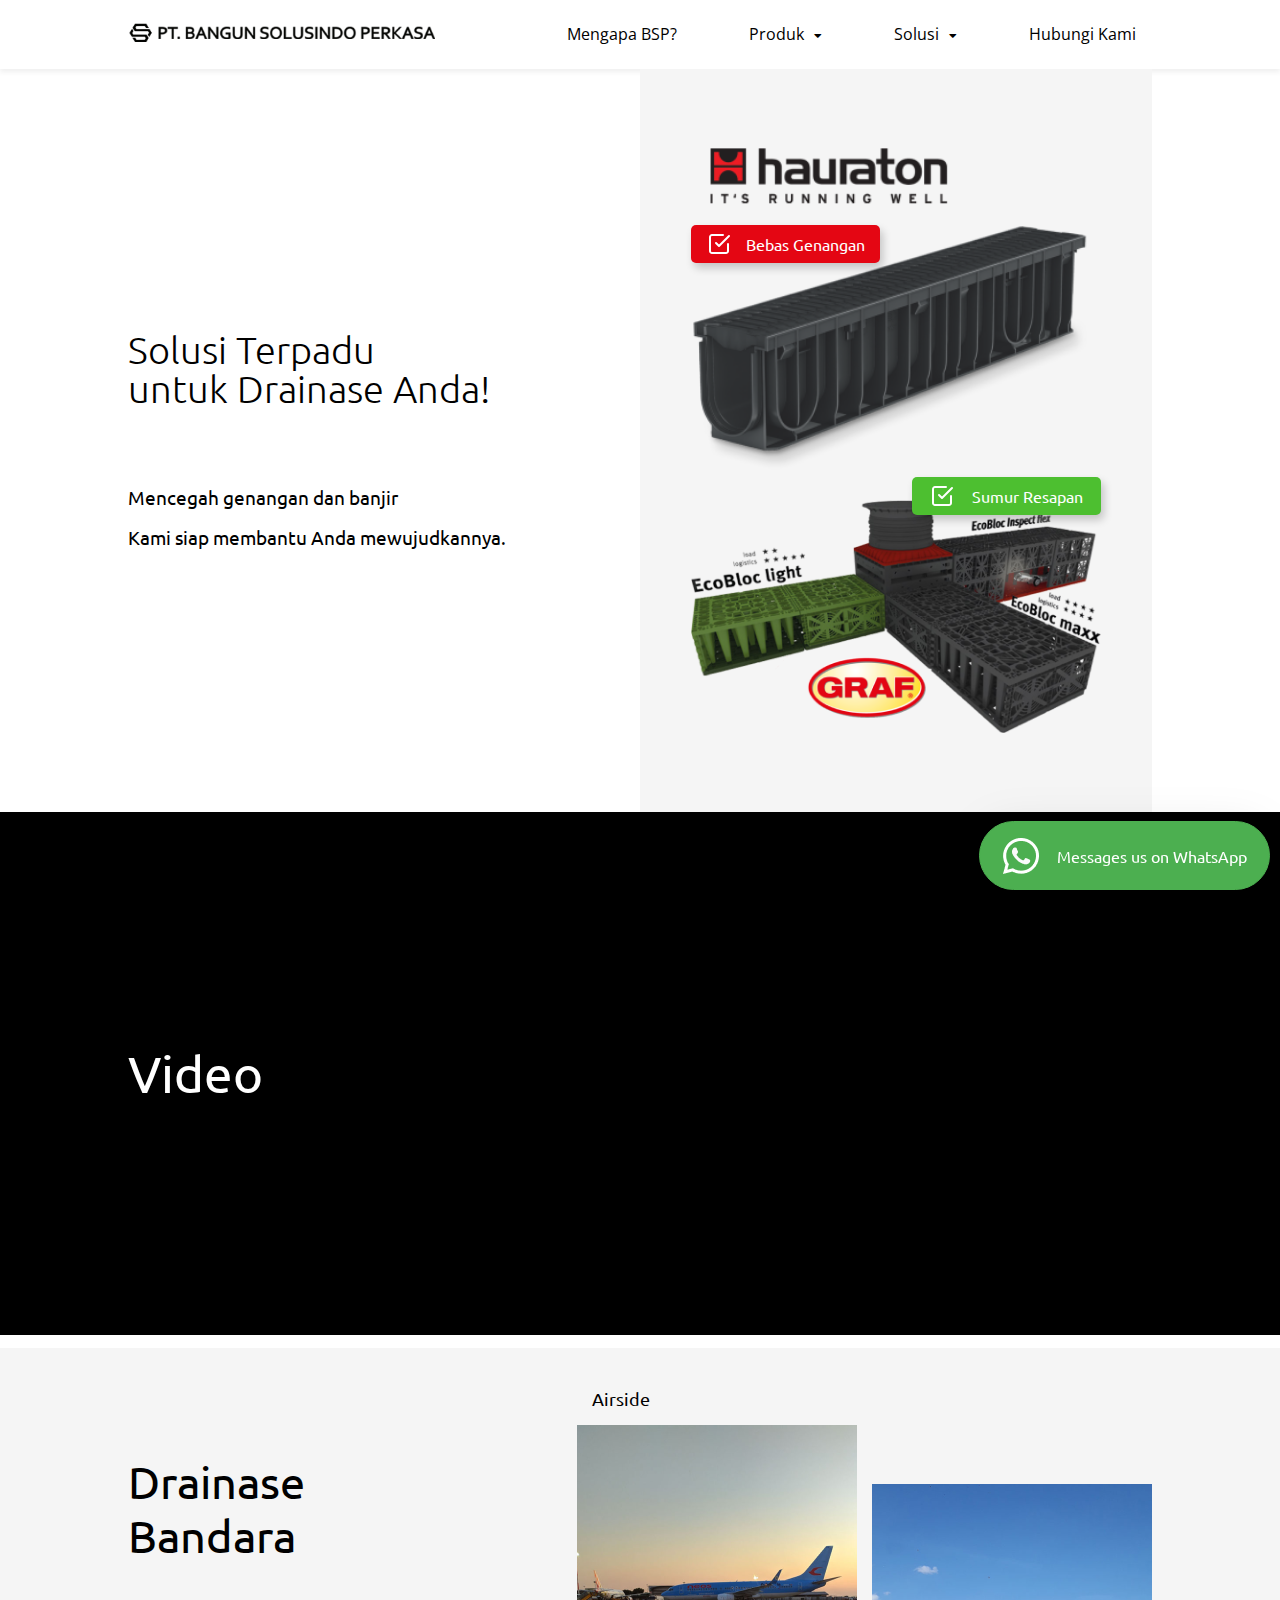
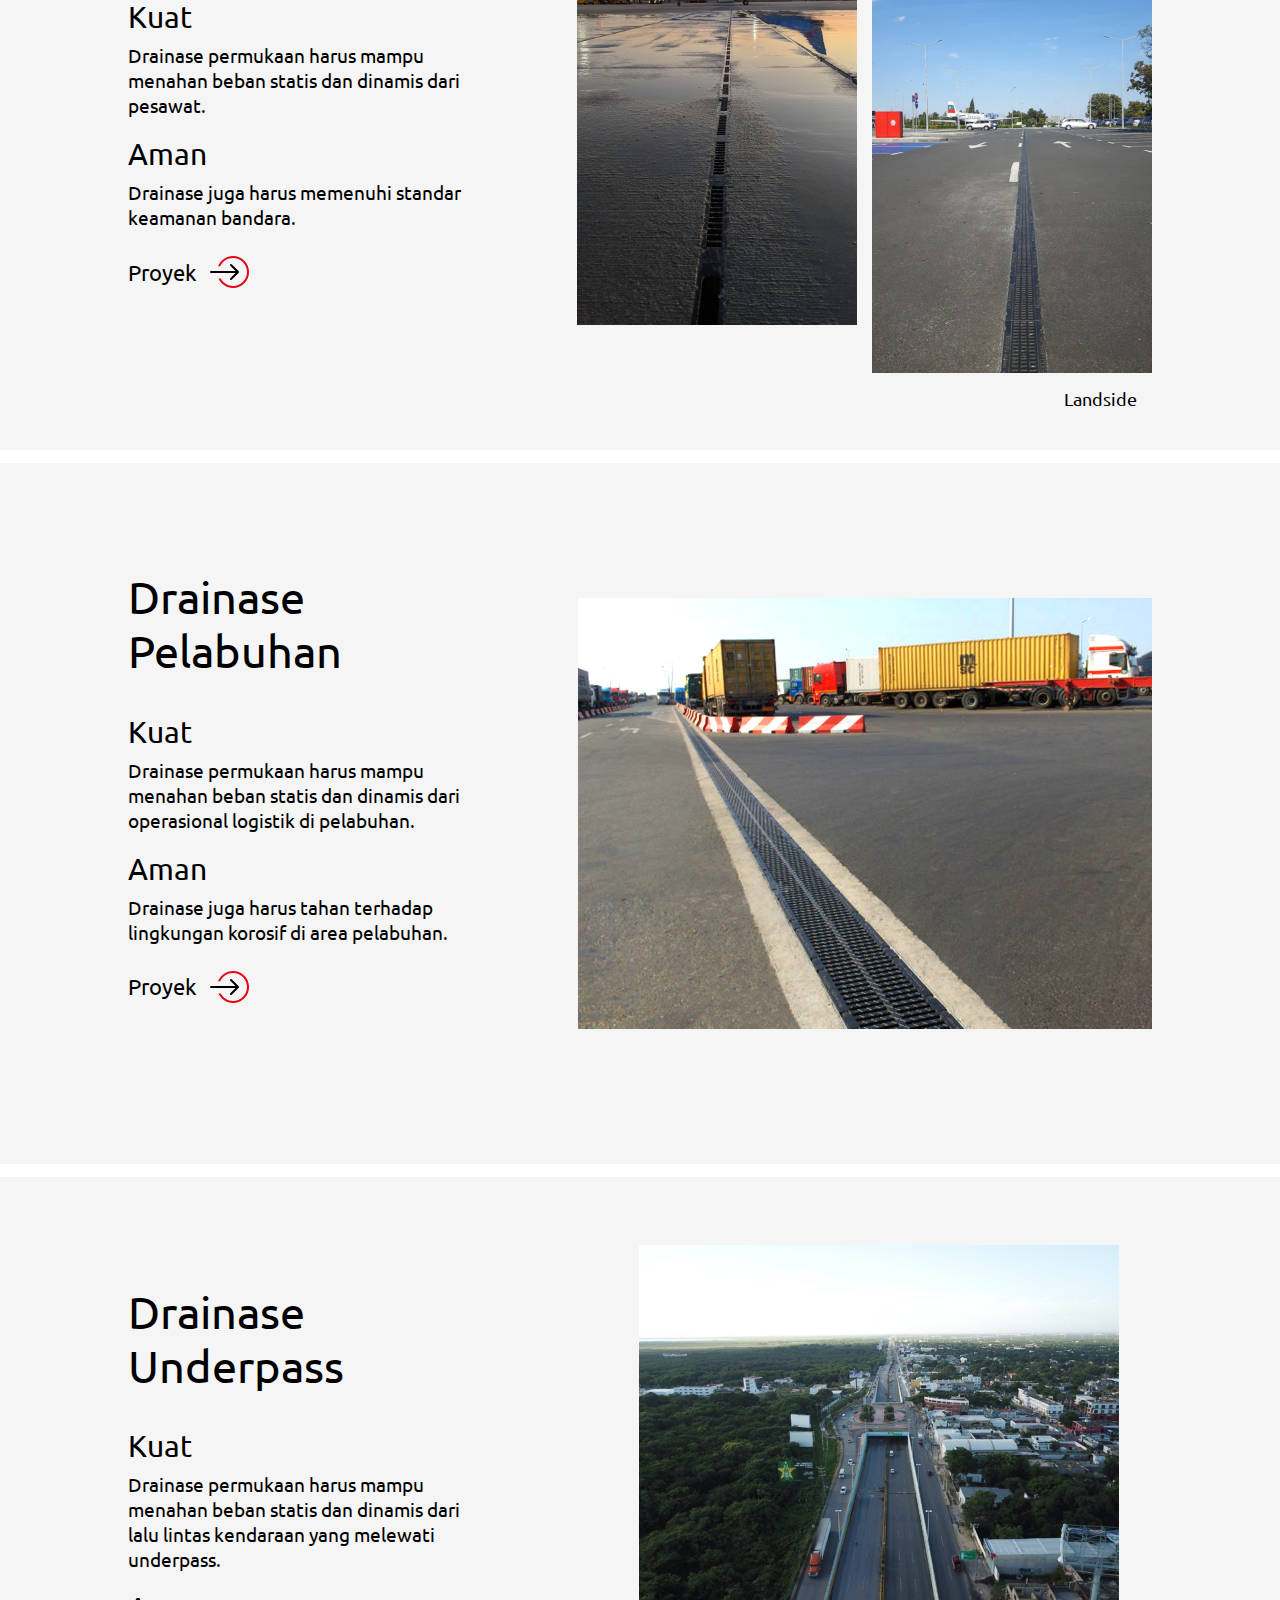
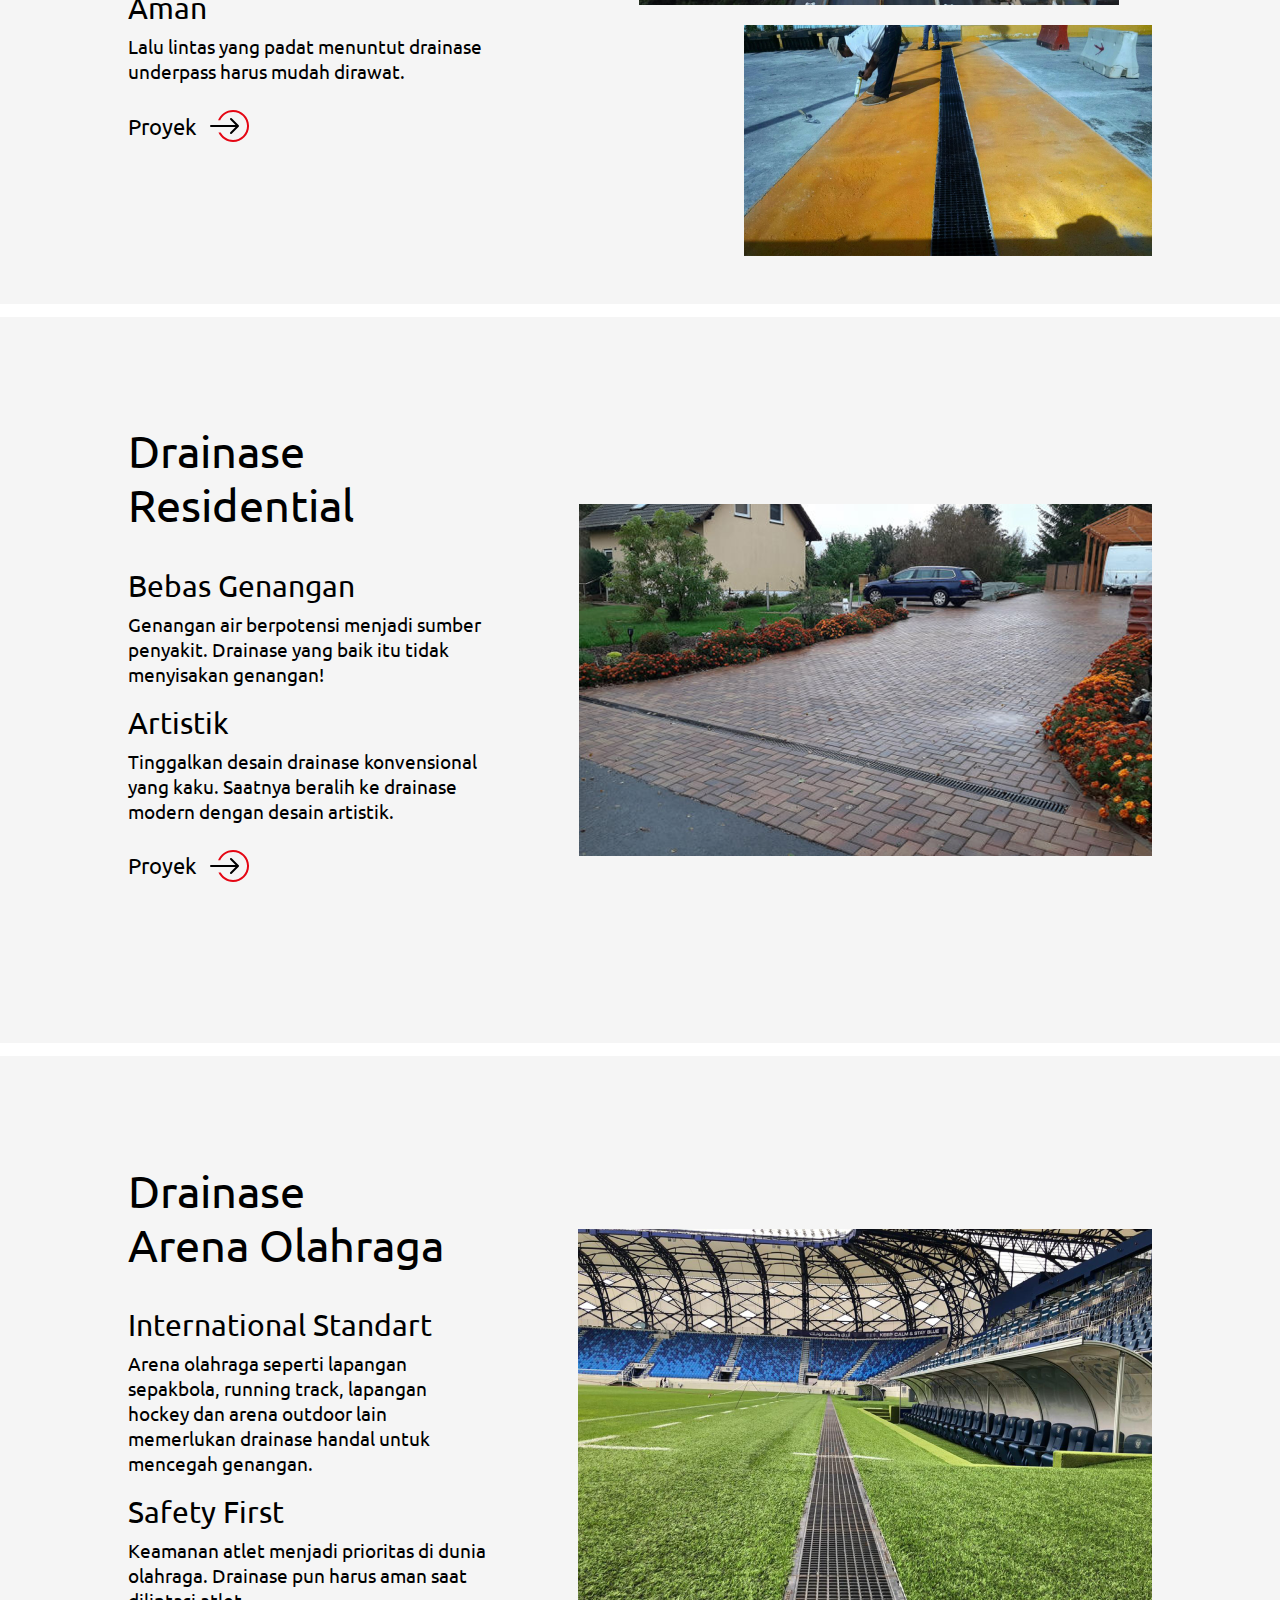
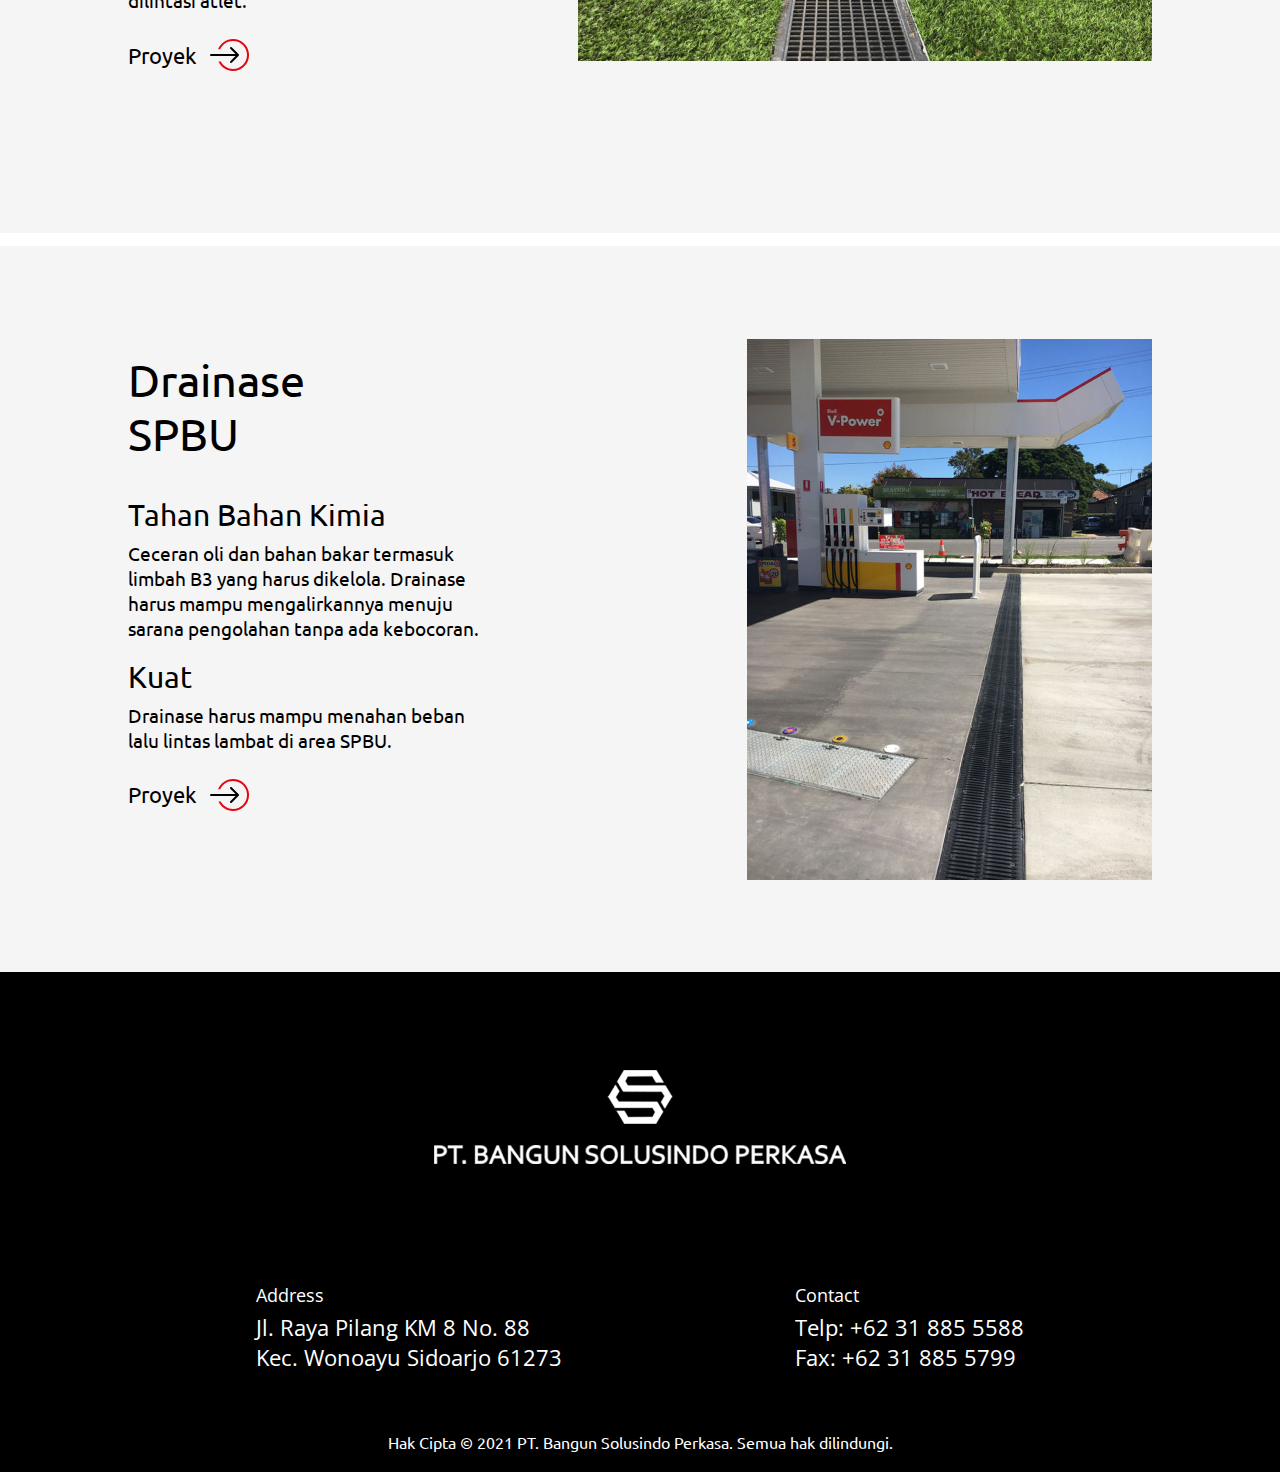
==== commit 950aac5f: "update index page" ====
--- a/index.html
+++ b/index.html
@@ -99,7 +99,13 @@
             <p>Kami siap membantu Anda mewujudkannya.</p>
         </div>
         <div class="right-col-content-1">
+            <div class="float-button-1">
+                <img src="images/fi_check-square.svg">Bebas Genangan
+            </div>
             <img src="images/hauraton-img.png" class="img-1">
+            <div class="float-button-2">
+                <img src="images/fi_check-square.svg">Sumur Resapan
+            </div>
             <img src="images/graf-img.png" class="img-2">
         </div>
     </section>
--- a/style.css
+++ b/style.css
@@ -52,20 +52,8 @@
     margin-left: 10px;
     transition: 0.3s;
 }
-/* 
-.header-side{
-    display: none;
-    justify-content: space-between;
-    align-items: center;
-    margin: 0 22px;
-}
-
-.header-side img{
-    width: 26.47px !important;
-    height: auto !important;
-} */
-
-/* test navbar */
+
+/* navbar */
 .navbar {
     overflow: hidden;
 }
@@ -275,19 +263,678 @@
     background: #F5F5F5;
     text-align: center;
     justify-content: center;
+    position: relative;
 }
 
 .content-1-container .right-col-content-1 .img-1{
-    margin-top: 10%;
+    margin-top: 15%;
     width: 80%;
 }
 
 .content-1-container .right-col-content-1 .img-2{
     margin-top: 5%;
+    margin-bottom: 15%;
+    width: 80%;
+}
+
+.float-button-1{
+    position: absolute;
+    width: 189px;
+    height: 38px;
+    top: 21%;
+    left:10%;
+    color: white;
+    background: #E40613;
+    box-shadow: 3px 5px 8px rgba(0, 0, 0, 0.2);
+    border-radius: 5px;
+    display: flex;
+    flex-wrap: wrap;
+    align-items: center;
+    justify-content: space-evenly;
+    cursor: pointer;
+    animation: x infinite 8s;
+    animation-delay: -4s;
+}
+
+@keyframes x {
+    0% {transform: translateX(-2%) rotate(0deg);}
+    50% {transform: translateX(2%) rotate(0deg);}
+    100% {transform: translateX(-2%) rotate(0deg);}
+}
+
+.float-button-2{
+    position: absolute;
+    width: 189px;
+    height: 38px;
+    bottom: 40%;
+    right:10%;
+    color: white;
+    background: #4DBF30;
+    box-shadow: 3px 5px 8px rgba(0, 0, 0, 0.2);
+    border-radius: 5px;
+    display: flex;
+    flex-wrap: wrap;
+    align-items: center;
+    justify-content: space-evenly;
+    cursor: pointer;
+    animation: y infinite 8s;
+    animation-delay: -3s;
+}
+
+@keyframes y {
+    0% {transform: translateX(-2%) rotate(0deg);}
+    50% {transform: translateX(2%) rotate(0deg);}
+    100% {transform: translateX(-2%) rotate(0deg);}
+}
+
+/* home content 2 */
+
+.content-2-container{
+    width: 100%;
+    background-color: black;
+}
+
+.content-2{
+    width: 80%;
+    margin: auto;
+    text-align: center;
+    display: flex;
+    color:white;
+}
+
+.content-2-container .content-2 .left-col-content-2{
+    width: 30%;
+    height: auto;
+    text-align: left;
+    display: flex;
+    align-items: center;
+}
+
+.content-2-container .content-2 .left-col-content-2 h1{
+    font-weight: 400;
+    font-size: 4vw;
+}
+
+.content-2-container .content-2 .right-col-content-2{
+    width: 70%;
+    margin:10% 0;
+}
+
+.video-container{
+    width: 100%;
+}
+
+/* home content-3 */
+
+.content-3-container{
+    margin-top: 1%;
+    width: 100%;
+    background: #F5F5F5;
+}
+
+.content-3{
+    width: 80%;
+    margin: auto;
+    text-align: center;
+    display: flex;
+    color:black;
+}
+
+.content-3-container .content-3 .left-col-content-3{
+    width: 35%;
+    height: auto;
+    text-align: left;
+    margin-bottom: 15%;
+}
+
+.content-3-container .content-3 .left-col-content-3 h1{
+    font-weight: 400;
+    font-size: 45px;
+    margin-top: 30%;
+    margin-bottom:10%;
+}
+
+.content-3-container .content-3 .left-col-content-3 h3{
+    font-weight: 400;
+    font-size: 30px;
+    margin-bottom:8px;
+}
+
+.content-3-container .content-3 .left-col-content-3 p{
+    margin-bottom:5%;
+}
+
+.content-3-container .content-3 .right-col-content-3{
+    text-align: center;
+    margin: auto;
+    width: 65%;
+}
+
+.drainase-bandara{
+    display: flex;
+    flex-direction: row;
+    margin: 0 0 0 auto !important;
+    justify-content: flex-end;
+}
+
+.drainase-pelabuhan{
+    margin: auto 0 auto auto  !important;
+    display: flex;
+    flex-direction: row;
+    justify-content: flex-end;
+}
+
+.drainase-underpass{
+    display: flex;
+    flex-direction: column;
+    justify-content: flex-end;
+    
+}
+
+.drainase-residential{
+    margin: auto 0 auto auto  !important;
+    display: flex;
+    flex-direction: row;
+    justify-content: flex-end;
+}
+
+.drainase-arena{
+    margin: auto 0 auto auto  !important;
+    display: flex;
+    flex-direction: row;
+    justify-content: flex-end;
+}
+
+.drainase-spbu{
+    margin: auto 0 auto auto !important;
+    display: flex;
+    flex-direction: row;
+    justify-content: flex-end;
+}
+
+.airside-img{
+    display: flex;
+    flex-direction: column;
+    align-items: flex-start;
+    margin: 40px 15px;
+}
+
+.airside-img p{
+    font-size: 18px;
+    line-height: 21.82px;
+    padding: 0 15px;
+}
+
+.airside-img img{
+    margin-top: 15px;
+}
+
+.landside-img{
+    display: flex;
+    flex-direction: column;
+    align-items: flex-end;
+    justify-content: flex-end;
+    margin-bottom: 40px;
+}
+
+.landside-img p{
+    font-size: 18px;
+    line-height: 21.82px;
+    padding: 0 15px;
+}
+
+.landside-img img{
+    margin-bottom: 15px;
+
+}
+
+.underpass-1-img{
+    display: flex;
+    justify-content: flex-start;
+    margin: 20px 95px;
+    margin-left: 23% !important;
+}
+
+.underpass-2-img{
+    display: flex;
+    justify-content: flex-end;
+}
+.cta-content{
+    display: inline-flex;
+    align-items: center;
+    font-size: 22px;
+}
+
+.cta-content img{
+    padding: 0 10px;
+}
+
+.content-3 .left-col-content-3 a{
+    text-decoration: none;
+    color: black;
+}
+
+
+/* abous us page style */
+.profile-content-container{
+    width: 100%;
+    background-color: #434D58;
+    padding-top: 10%;
+    padding-bottom:10%;
+}
+
+.profile-content{
+    width: 80%;
+    margin: 0 auto;
+    text-align: left;
+    color: white;
+}
+
+.profile-content h1{
+    font-weight: 400;
+    font-size: 55px;
+    line-height: 60px;
+    margin-bottom: 20px;
+}
+
+.profile-content p{
+    font-weight: 400;
+    font-size: 22px;
+    line-height: 30px;
+    padding-bottom: 35px;
+}
+
+.profile-img{
+    width:100%;
+    height: auto;
+}
+
+.profile-img img{
+    width: 100%;
+    height: auto;
+}
+
+.visi-content-container{
+    width: 100%;
+    background-color: #F5F5F5;
+}
+
+.visi-content{
+    text-align: center;
+    width: 80%;
+    margin: auto;
+    height: 680px;
+    display: flex;
+    flex-direction: column;
+    justify-content: center;
+}
+
+.visi-content h1{
+    font-size: 55px;
+    line-height: 53px;
+    font-weight: 400;
+    margin-bottom: 25px;
+}
+
+.visi-content p{
+    font-size: 18px;
+    line-height: 24px;
+    font-weight: 400;
+    margin-bottom: 80px;
+}
+
+.visi-content p:last-child{
+    margin-bottom: 0;
+}
+
+.nilai-content-container{
+    width: 100%;
+}
+
+.nilai-img-container{
+    margin-top: 3%;
+    width: 100%;
+    height: auto;
+    display: flex;
+}
+
+.nilai-img-container div{
+    width: 50%;
+}
+
+.nilai-img-container div:first-child{
+    margin-right: 10px;
+}
+
+.nilai-img-container div img{
+    width: 100%;
+    height: auto;
+}
+
+.nilai-content{
+    margin-top: 80px;
+    width: 80%;
+    margin: 10% auto 0 auto;
+}
+
+.nilai-content h1{
+    font-size: 55px;
+    line-height: 53px;
+    font-weight: 400;
+}
+
+.nilai-content h3{
+    font-size: 30px;
+    line-height: 36.36px;
+    font-weight: 400;
+    margin-top:5%;
+}
+
+.nilai-content p{
+    font-size: 18px;
+    line-height: 18px;
+    font-weight: 400;
+    margin-top: 2%;
+    width: 70%;
+}
+
+.nilai-content p:last-child{
+    margin-bottom: 12%;
+}
+
+.why-content-container{
+    background-color: #434D58;
+    color: white;
+}
+
+.why-content{
+    width: 80%;
+    margin: auto;
+    display: flex;
+    justify-content: flex-end;
+    flex-direction: column;
+    align-items: flex-end;
+}
+
+.why-content h1{
+    margin-top: 15%;
     margin-bottom: 10%;
+    width: 85%;
+    font-size: 55px;
+    line-height: 65px;
+    font-weight: 400;
+}
+
+.why-content h3{
+    font-size: 30px;
+    line-height: 36.36px;
+    font-weight: 400;
+    margin-bottom: 5%;
+}
+
+.why-content h3::after{
+    content: '';
+    height: 1px;
+    width: 20%;
+    display: block;
+    background-color: white;
+    margin-top: 15px;
+}
+
+.why-content p{
+    font-size: 18px;
+    line-height: 24px;
+    font-weight: 400;
+}
+
+.point-content{
+    width: 100%;
+    display: flex;
+    flex-direction: row;
+    flex-wrap: wrap;
+}
+
+.img-point{
+    width: 15%;
+}
+
+.img-point img{
+    width: 70%;
+    margin: 10px auto;
+}
+
+.desc-point{
+    width: 85%;
+    margin-bottom: 100px;
+}
+
+
+/* product page style */
+.list-content-container{
+    width: 100%;
+    height: auto;
+    background-color: #434D58;
+}
+
+.list-content{
+    padding-top: 10%;
+    width: 60%;
+    margin: auto;
+    text-align: center;
+    padding-bottom: 10%;
+}
+
+.list-content-container .list-content img{
+    opacity: 0.4;
+}
+
+.list-logo{
+    margin-bottom: 10px;
+}
+
+.list-content-container .list-content h1{
+    font-weight: 400;
+    font-size: 55px;
+    line-height: 53px;
+    color: white;
+}
+
+.product-list{
+    margin-top: 20px;
+    font-size: 22px;
+    line-height: 40px;
+    color: white;
+    display: flex;
+    flex-wrap: wrap;
+    justify-content: center;
+    align-items: center;
+    font-family: 'Open Sans', sans-serif;
+}
+
+.product-list div{
+    margin: 0 18px;
+}
+
+.product-list div a{
+    text-decoration: none;
+    color: white;
+}
+
+.product-list div a:hover{
+    font-weight: 600;   
+}
+
+.product-content-container{
+    width: 100%;
+}
+
+.product-content{
     width: 80%;
-}
-
+    margin: auto;
+    display: flex;
+}
+
+.left-col-product{
+    width: 50%;
+    padding-right: 10px;
+}
+
+.left-col-product h1{
+    font-size: 55px;
+    line-height: 53px;
+    margin-bottom: 8%;
+}
+
+.left-col-product p{
+    font-size: 18px;
+    line-height: 24px;
+    margin-bottom: 10%;
+}
+
+.right-col-product{
+    width: 50%;
+    padding-left: 10px;
+    display: flex;
+    flex-direction: column;
+    align-items: flex-end;
+    justify-content: center;
+}
+
+.right-col-product img{
+    width: 80%;
+    height: auto;
+}
+
+.product-desc-container{
+    display: flex;
+    flex-direction: column;
+    align-items: flex-start;
+    height: 660px;
+    justify-content: center;
+}
+
+.content-checklist{
+    display: flex;
+    align-items: center;
+}
+
+.point-checklist{
+    margin: 0 25px;
+}
+
+.point-checklist div{
+    font-size: 18px;
+    line-height: 21.82px;
+    margin-bottom: 5px;
+}
+
+.product-type{
+    font-family: 'Open Sans', sans-serif;
+    display: flex;
+    flex-direction: row;
+    flex-wrap: wrap;
+    justify-content: flex-start;
+    margin-top:7%;
+    width: 100%;
+}
+
+.product-type h3{
+    font-size: 18px;
+    line-height: 36px;
+    font-weight: 600;
+    margin: 0 7% 0 0;
+}
+
+.product-type h3 a{
+    text-decoration: none;
+    cursor: pointer;
+    color: black;
+}
+
+/* contact page style */
+
+.contact-content-container{
+    width: 100%;
+}
+
+.contact-content{
+    width: 80%;
+    margin: auto;
+    display: flex;
+}
+
+.contact-left-col{
+    width: 50%;
+}
+
+.contact-left-col h1{
+    margin-top: 15%;
+    font-size: 4vw;
+    line-height: 58px; 
+    width: 50%;
+}
+
+.contact-left-col h3{
+    margin-top: 15%;
+    font-size: 2vw;
+    width: 50%;
+}
+
+.contact-left-col p{
+    font-size: 1.5vw;
+    margin-top: 5%;
+    line-height: 24px;
+}
+
+.contact-left-col p:last-child{
+    margin-bottom: 25%;
+}
+
+.contact-right-col{
+    width: 50%;
+}
+
+.contact-right-col h3{
+    width: 50%;
+    margin-top: 15%;
+    font-size: 2vw;
+    margin-bottom:2%;
+}
+
+.contact-right-col .fullname{
+    width: 45%;
+}
+
+.contact-right-col .email{
+    width: 53%;
+}
+
+.contact-right-col form{
+    display: flex;
+    justify-content: space-between;
+    flex-wrap: wrap;
+}
+
+.contact-right-col input, .contact-right-col textarea{
+    border: 1.5px solid #E0E6E8;
+    box-sizing: border-box;
+    border-radius: 5px;
+    width: 100%;
+    padding: 15px;
+    margin-bottom:2%;
+    font-family: 'Ubuntu', sans-serif;
+}
+
+.contact-right-col button{
+    background: #A46F13;
+    color: white;
+    padding: 3% 8%;
+    border-radius: 5px;
+    border: none;
+    margin-top: 2%;
+}
+
+/* float wa button */
 .cta-container{
     position: fixed;
     z-index: 2;
@@ -329,605 +976,6 @@
 
 .cta .mobile-cta{
     display:none;
-}
-
-/* home content 2 */
-
-.content-2-container{
-    width: 100%;
-    background-color: black;
-}
-
-.content-2{
-    width: 80%;
-    margin: auto;
-    text-align: center;
-    display: flex;
-    color:white;
-}
-
-.content-2-container .content-2 .left-col-content-2{
-    width: 30%;
-    height: auto;
-    text-align: left;
-    display: flex;
-    align-items: center;
-}
-
-.content-2-container .content-2 .left-col-content-2 h1{
-    font-weight: 400;
-    font-size: 4vw;
-}
-
-.content-2-container .content-2 .right-col-content-2{
-    width: 70%;
-    margin:10% 0;
-}
-
-.video-container{
-    width: 100%;
-}
-
-/* home content-3 */
-
-.content-3-container{
-    margin-top: 1%;
-    width: 100%;
-    background: #F5F5F5;
-}
-
-.content-3{
-    width: 80%;
-    margin: auto;
-    text-align: center;
-    display: flex;
-    color:black;
-}
-
-.content-3-container .content-3 .left-col-content-3{
-    width: 35%;
-    height: auto;
-    text-align: left;
-    margin-bottom: 15%;
-}
-
-.content-3-container .content-3 .left-col-content-3 h1{
-    font-weight: 400;
-    font-size: 45px;
-    margin-top: 30%;
-    margin-bottom:10%;
-}
-
-.content-3-container .content-3 .left-col-content-3 h3{
-    font-weight: 400;
-    font-size: 30px;
-    margin-bottom:8px;
-}
-
-.content-3-container .content-3 .left-col-content-3 p{
-    margin-bottom:5%;
-}
-
-.content-3-container .content-3 .right-col-content-3{
-    text-align: center;
-    margin: auto;
-    width: 65%;
-}
-
-.drainase-bandara{
-    display: flex;
-    flex-direction: row;
-    margin: 0 0 0 auto !important;
-    justify-content: flex-end;
-}
-
-.drainase-pelabuhan{
-    margin: auto 0 auto auto  !important;
-    display: flex;
-    flex-direction: row;
-    justify-content: flex-end;
-}
-
-.drainase-underpass{
-    display: flex;
-    flex-direction: column;
-    justify-content: flex-end;
-    
-}
-
-.drainase-residential{
-    margin: auto 0 auto auto  !important;
-    display: flex;
-    flex-direction: row;
-    justify-content: flex-end;
-}
-
-.drainase-arena{
-    margin: auto 0 auto auto  !important;
-    display: flex;
-    flex-direction: row;
-    justify-content: flex-end;
-}
-
-.airside-img{
-    display: flex;
-    flex-direction: column;
-    align-items: flex-start;
-    margin: 40px 15px;
-}
-
-.airside-img p{
-    font-size: 18px;
-    line-height: 21.82px;
-    padding: 0 15px;
-}
-
-.airside-img img{
-    margin-top: 15px;
-}
-
-.landside-img{
-    display: flex;
-    flex-direction: column;
-    align-items: flex-end;
-    justify-content: flex-end;
-    margin-bottom: 40px;
-}
-
-.landside-img p{
-    font-size: 18px;
-    line-height: 21.82px;
-    padding: 0 15px;
-}
-
-.landside-img img{
-    margin-bottom: 15px;
-
-}
-
-.underpass-1-img{
-    display: flex;
-    justify-content: flex-start;
-    margin: 20px 95px;
-}
-
-.underpass-2-img{
-    display: flex;
-    justify-content: flex-end;
-}
-.cta-content{
-    display: inline-flex;
-    align-items: center;
-    font-size: 22px;
-}
-
-.cta-content img{
-    padding: 0 10px;
-}
-
-.content-3 .left-col-content-3 a{
-    text-decoration: none;
-    color: black;
-}
-
-
-/* abous us page style */
-.profile-content-container{
-    width: 100%;
-    background-color: #434D58;
-    padding-top: 10%;
-    padding-bottom:10%;
-}
-
-.profile-content{
-    width: 80%;
-    margin: 0 auto;
-    text-align: left;
-    color: white;
-}
-
-.profile-content h1{
-    font-weight: 400;
-    font-size: 55px;
-    line-height: 60px;
-    margin-bottom: 20px;
-}
-
-.profile-content p{
-    font-weight: 400;
-    font-size: 22px;
-    line-height: 30px;
-    padding-bottom: 35px;
-}
-
-.profile-img{
-    width:100%;
-    height: auto;
-}
-
-.profile-img img{
-    width: 100%;
-    height: auto;
-}
-
-.visi-content-container{
-    width: 100%;
-    background-color: #F5F5F5;
-}
-
-.visi-content{
-    text-align: center;
-    width: 80%;
-    margin: auto;
-    height: 680px;
-    display: flex;
-    flex-direction: column;
-    justify-content: center;
-}
-
-.visi-content h1{
-    font-size: 55px;
-    line-height: 53px;
-    font-weight: 400;
-    margin-bottom: 25px;
-}
-
-.visi-content p{
-    font-size: 18px;
-    line-height: 24px;
-    font-weight: 400;
-    margin-bottom: 80px;
-}
-
-.visi-content p:last-child{
-    margin-bottom: 0;
-}
-
-.nilai-content-container{
-    width: 100%;
-}
-
-.nilai-img-container{
-    margin-top: 3%;
-    width: 100%;
-    height: auto;
-    display: flex;
-}
-
-.nilai-img-container div{
-    width: 50%;
-}
-
-.nilai-img-container div:first-child{
-    margin-right: 10px;
-}
-
-.nilai-img-container div img{
-    width: 100%;
-    height: auto;
-}
-
-.nilai-content{
-    margin-top: 80px;
-    width: 80%;
-    margin: 10% auto 0 auto;
-}
-
-.nilai-content h1{
-    font-size: 55px;
-    line-height: 53px;
-    font-weight: 400;
-}
-
-.nilai-content h3{
-    font-size: 30px;
-    line-height: 36.36px;
-    font-weight: 400;
-    margin-top:5%;
-}
-
-.nilai-content p{
-    font-size: 18px;
-    line-height: 18px;
-    font-weight: 400;
-    margin-top: 2%;
-    width: 70%;
-}
-
-.nilai-content p:last-child{
-    margin-bottom: 12%;
-}
-
-.why-content-container{
-    background-color: #434D58;
-    color: white;
-}
-
-.why-content{
-    width: 80%;
-    margin: auto;
-    display: flex;
-    justify-content: flex-end;
-    flex-direction: column;
-    align-items: flex-end;
-}
-
-.why-content h1{
-    margin-top: 15%;
-    margin-bottom: 10%;
-    width: 85%;
-    font-size: 55px;
-    line-height: 65px;
-    font-weight: 400;
-}
-
-.why-content h3{
-    font-size: 30px;
-    line-height: 36.36px;
-    font-weight: 400;
-    margin-bottom: 5%;
-}
-
-.why-content h3::after{
-    content: '';
-    height: 1px;
-    width: 20%;
-    display: block;
-    background-color: white;
-    margin-top: 15px;
-}
-
-.why-content p{
-    font-size: 18px;
-    line-height: 24px;
-    font-weight: 400;
-}
-
-.point-content{
-    width: 100%;
-    display: flex;
-    flex-direction: row;
-    flex-wrap: wrap;
-}
-
-.img-point{
-    width: 15%;
-}
-
-.img-point img{
-    width: 70%;
-    margin: 10px auto;
-}
-
-.desc-point{
-    width: 85%;
-    margin-bottom: 100px;
-}
-
-
-/* product page style */
-.list-content-container{
-    width: 100%;
-    height: auto;
-    background-color: #434D58;
-}
-
-.list-content{
-    padding-top: 10%;
-    width: 60%;
-    margin: auto;
-    text-align: center;
-    padding-bottom: 10%;
-}
-
-.list-content-container .list-content img{
-    opacity: 0.4;
-}
-
-.list-logo{
-    margin-bottom: 10px;
-}
-
-.list-content-container .list-content h1{
-    font-weight: 400;
-    font-size: 55px;
-    line-height: 53px;
-    color: white;
-}
-
-.product-list{
-    margin-top: 20px;
-    font-size: 22px;
-    line-height: 40px;
-    color: white;
-    display: flex;
-    flex-wrap: wrap;
-    justify-content: center;
-    align-items: center;
-    font-family: 'Open Sans', sans-serif;
-}
-
-.product-list div{
-    margin: 0 18px;
-}
-
-.product-list div a{
-    text-decoration: none;
-    color: white;
-}
-
-.product-list div a:hover{
-    font-weight: 600;   
-}
-
-.product-content-container{
-    width: 100%;
-}
-
-.product-content{
-    width: 80%;
-    margin: auto;
-    display: flex;
-}
-
-.left-col-product{
-    width: 50%;
-    padding-right: 10px;
-}
-
-.left-col-product h1{
-    font-size: 55px;
-    line-height: 53px;
-    margin-bottom: 8%;
-}
-
-.left-col-product p{
-    font-size: 18px;
-    line-height: 24px;
-    margin-bottom: 10%;
-}
-
-.right-col-product{
-    width: 50%;
-    padding-left: 10px;
-    display: flex;
-    flex-direction: column;
-    align-items: flex-end;
-    justify-content: center;
-}
-
-.right-col-product img{
-    width: 80%;
-    height: auto;
-}
-
-.product-desc-container{
-    display: flex;
-    flex-direction: column;
-    align-items: flex-start;
-    height: 660px;
-    justify-content: center;
-}
-
-.content-checklist{
-    display: flex;
-    align-items: center;
-}
-
-.point-checklist{
-    margin: 0 25px;
-}
-
-.point-checklist div{
-    font-size: 18px;
-    line-height: 21.82px;
-    margin-bottom: 5px;
-}
-
-.product-type{
-    font-family: 'Open Sans', sans-serif;
-    display: flex;
-    flex-direction: row;
-    flex-wrap: wrap;
-    justify-content: flex-start;
-    margin-top:7%;
-    width: 100%;
-}
-
-.product-type h3{
-    font-size: 18px;
-    line-height: 36px;
-    font-weight: 600;
-    margin: 0 7% 0 0;
-}
-
-.product-type h3 a{
-    text-decoration: none;
-    cursor: pointer;
-    color: black;
-}
-
-/* contact page style */
-
-.contact-content-container{
-    width: 100%;
-}
-
-.contact-content{
-    width: 80%;
-    margin: auto;
-    display: flex;
-}
-
-.contact-left-col{
-    width: 50%;
-}
-
-.contact-left-col h1{
-    margin-top: 15%;
-    font-size: 4vw;
-    line-height: 58px; 
-    width: 50%;
-}
-
-.contact-left-col h3{
-    margin-top: 15%;
-    font-size: 2vw;
-    width: 50%;
-}
-
-.contact-left-col p{
-    font-size: 1.5vw;
-    margin-top: 5%;
-    line-height: 24px;
-}
-
-.contact-left-col p:last-child{
-    margin-bottom: 25%;
-}
-
-.contact-right-col{
-    width: 50%;
-}
-
-.contact-right-col h3{
-    width: 50%;
-    margin-top: 15%;
-    font-size: 2vw;
-    margin-bottom:2%;
-}
-
-.contact-right-col .fullname{
-    width: 45%;
-}
-
-.contact-right-col .email{
-    width: 53%;
-}
-
-.contact-right-col form{
-    display: flex;
-    justify-content: space-between;
-    flex-wrap: wrap;
-}
-
-.contact-right-col input, .contact-right-col textarea{
-    border: 1.5px solid #E0E6E8;
-    box-sizing: border-box;
-    border-radius: 5px;
-    width: 100%;
-    padding: 15px;
-    margin-bottom:2%;
-    font-family: 'Ubuntu', sans-serif;
-}
-
-.contact-right-col button{
-    background: #A46F13;
-    color: white;
-    padding: 3% 8%;
-    border-radius: 5px;
-    border: none;
-    margin-top: 2%;
 }
 
 
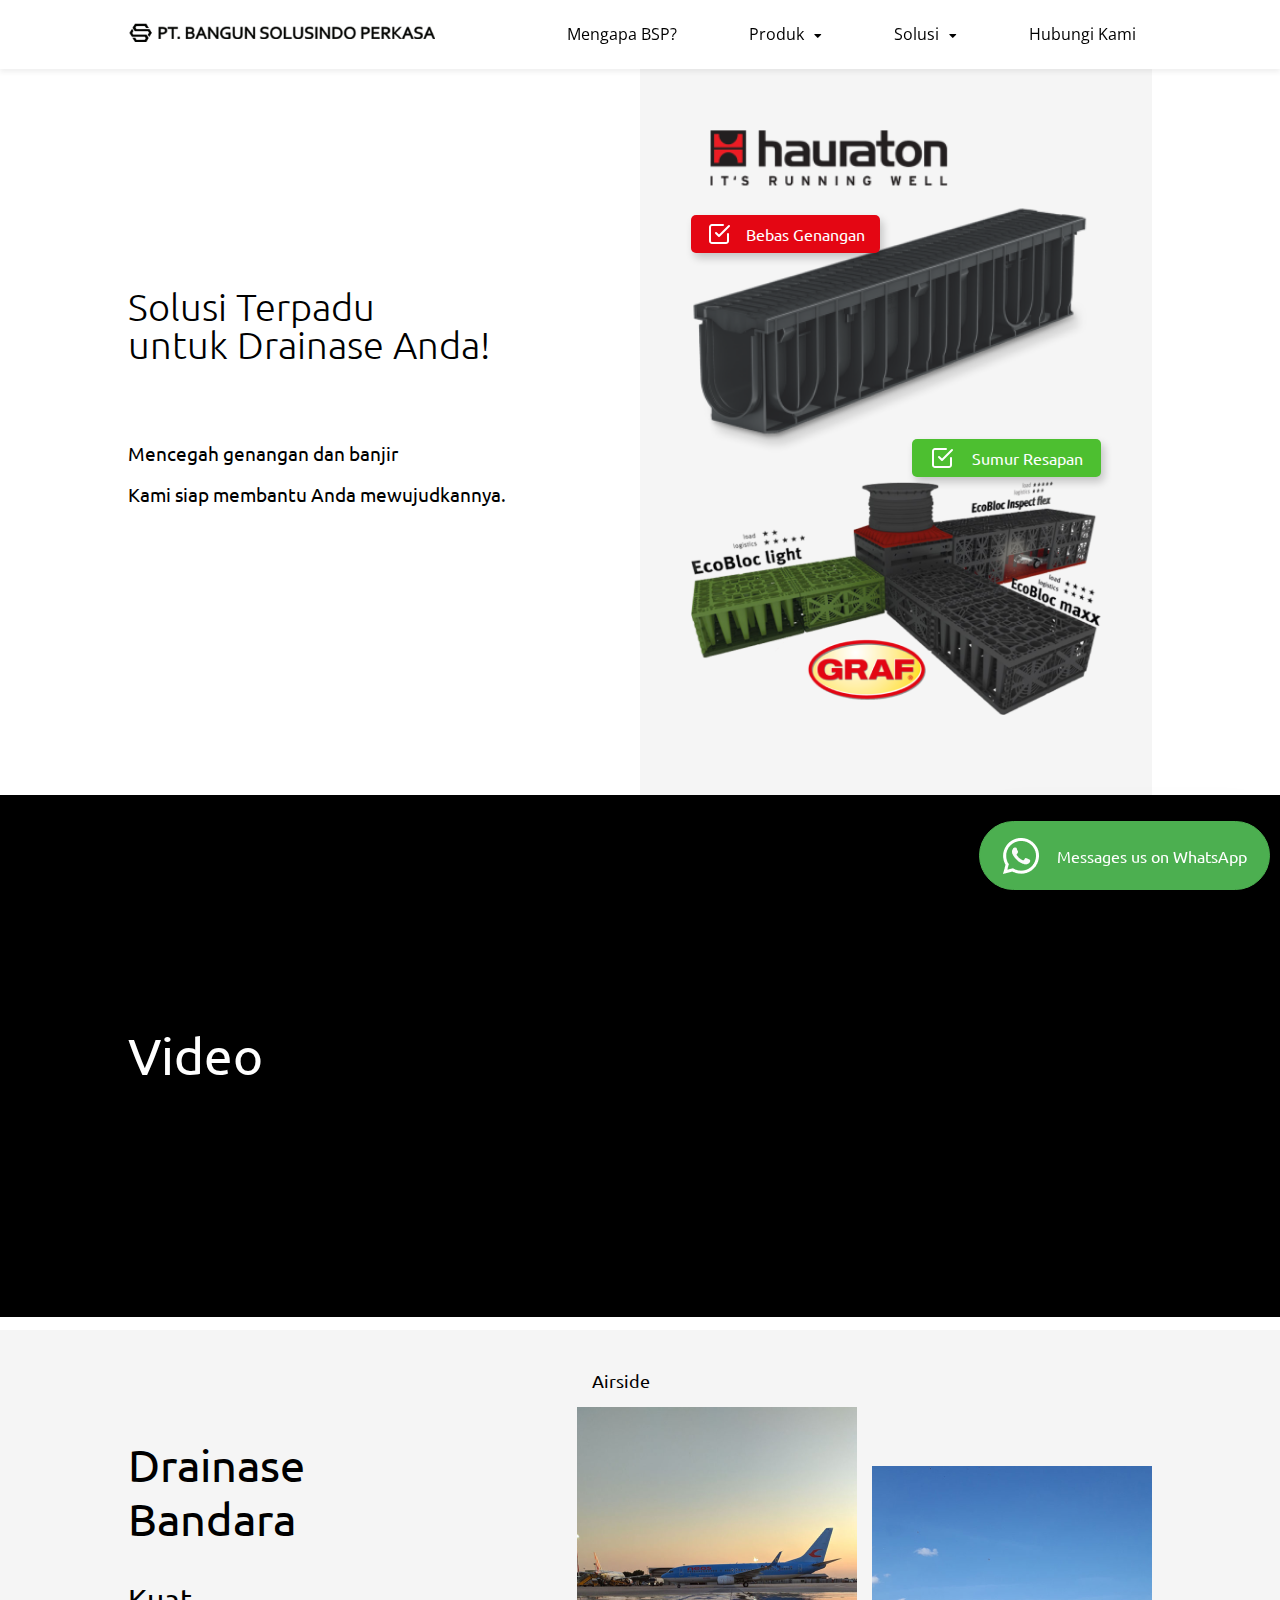
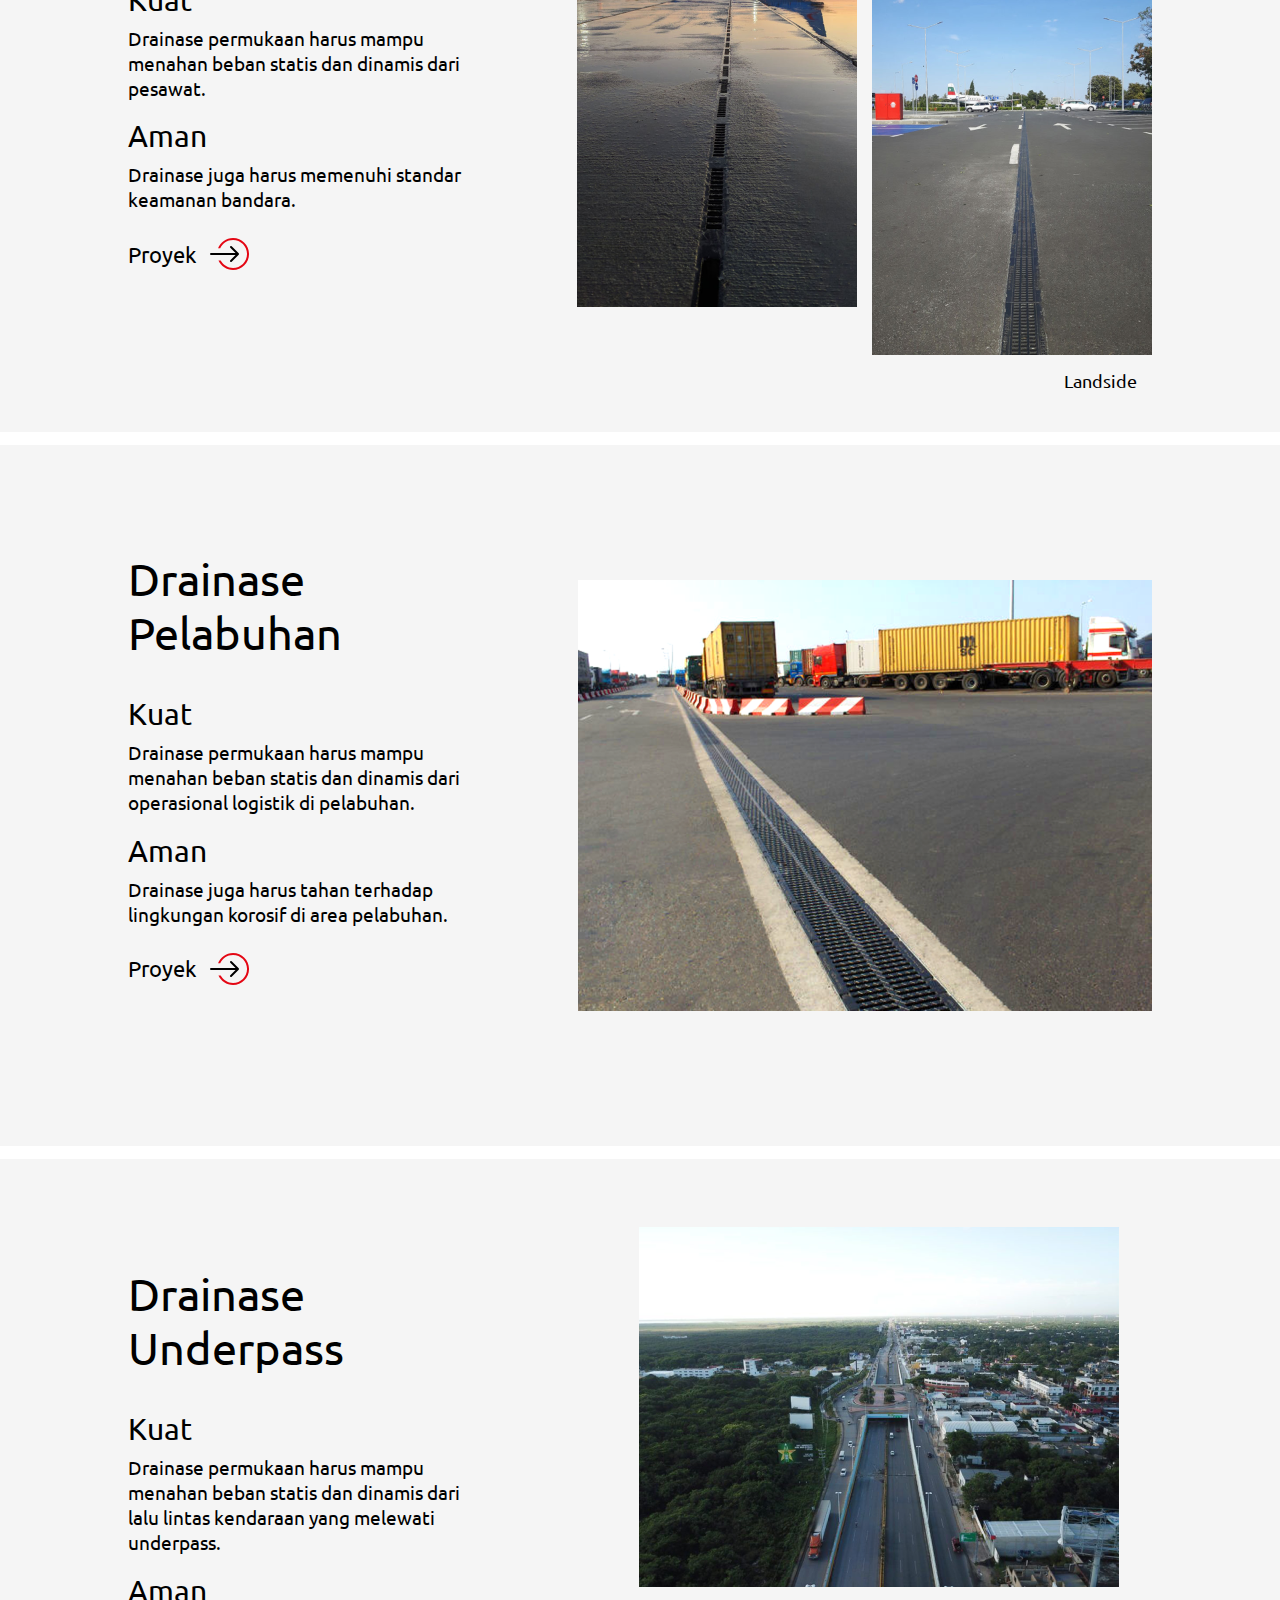
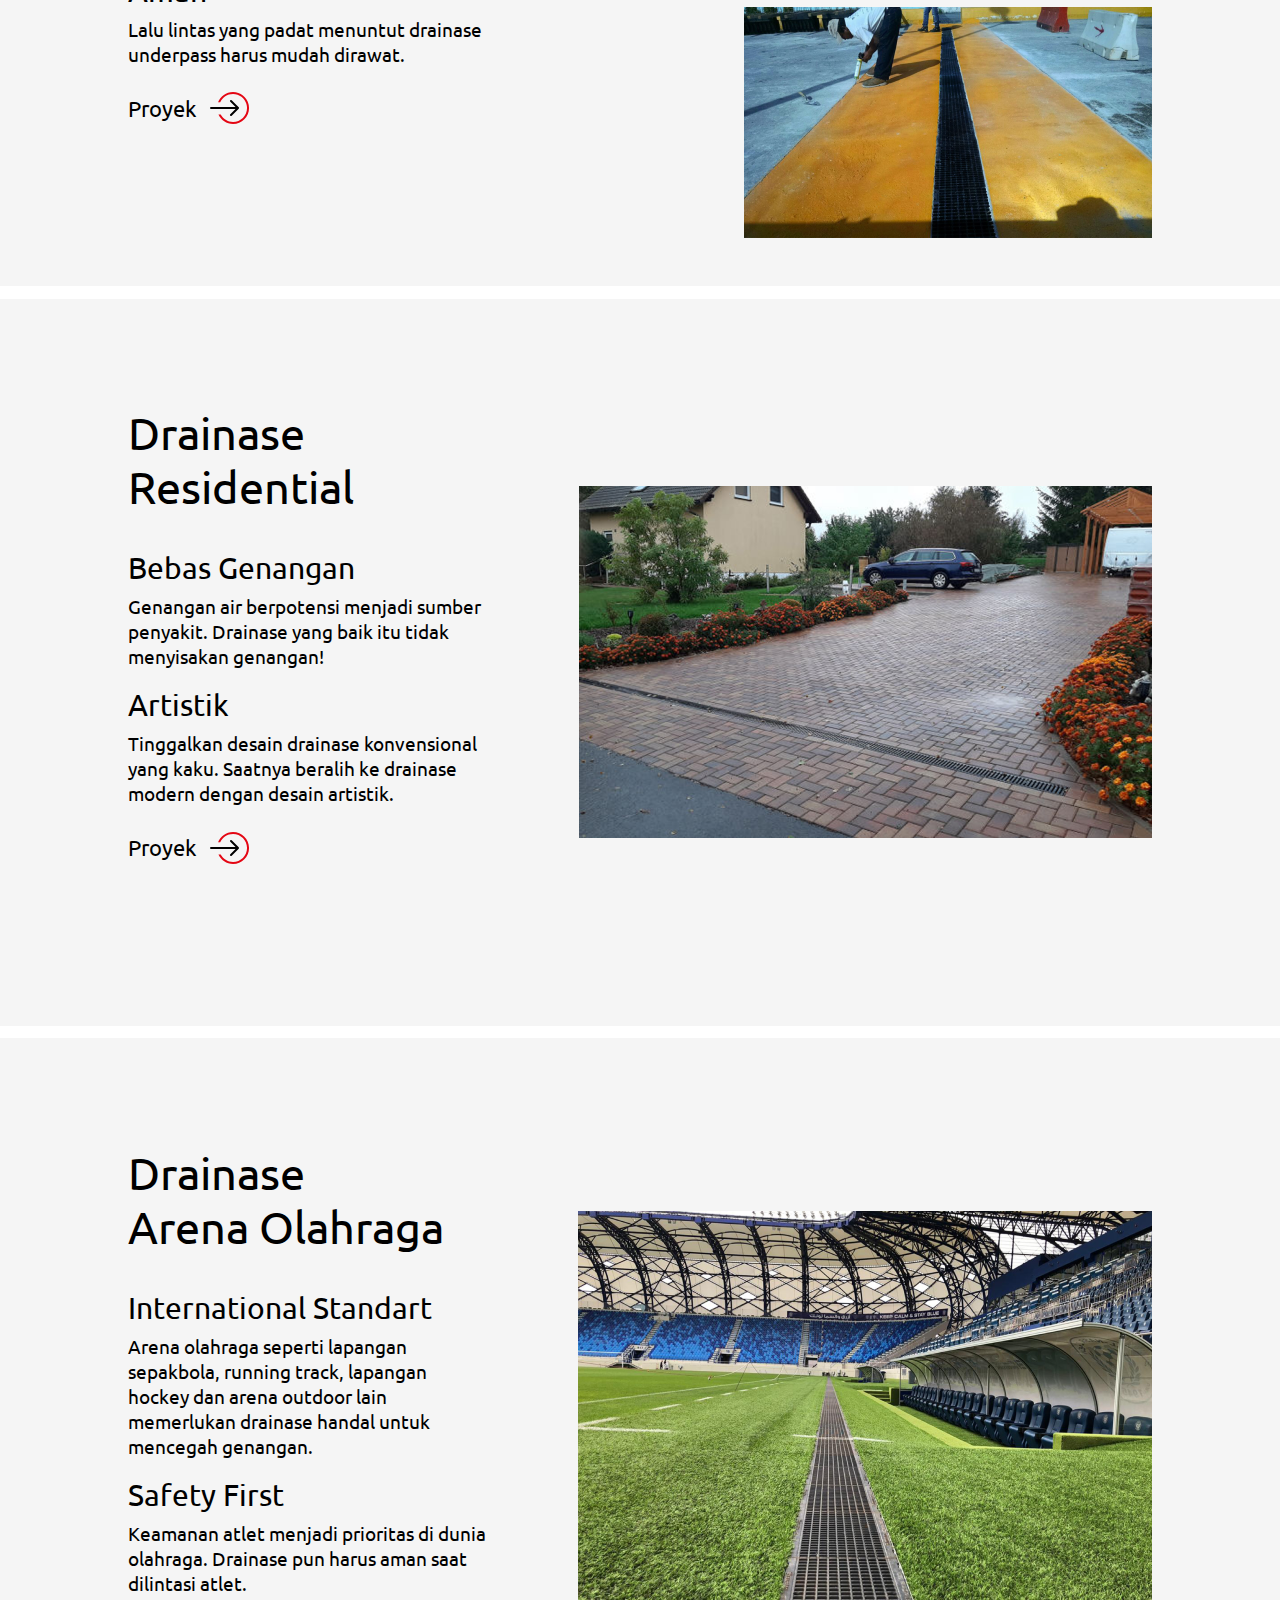
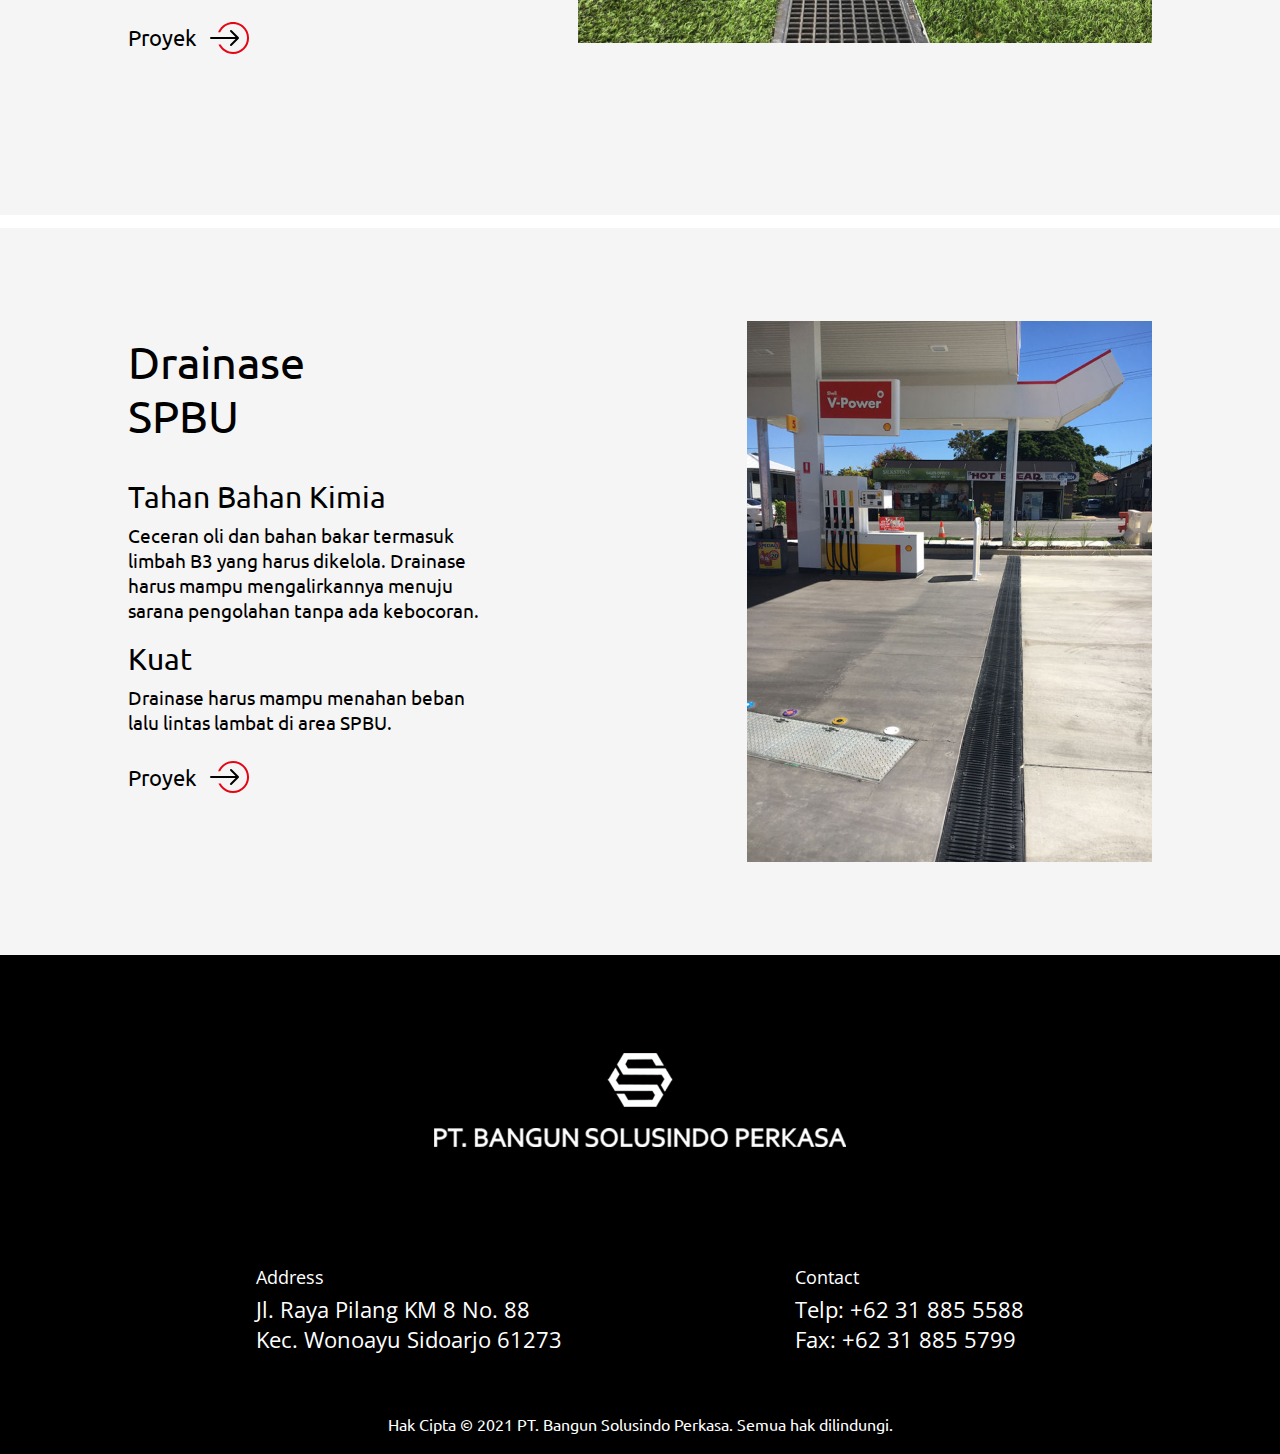
==== commit 35f63421: "updated website" ====
--- a/index.html
+++ b/index.html
@@ -35,7 +35,7 @@
                 <a href="aboutus.html">Mengapa BSP?</a>
                 <div class="dropdown">
                     <button class="dropbtn">Produk<i class="fas fa-caret-down"></i></button>
-                    <div class="dropdown-content">
+                    <div class="dropdown-content product">
                         <a href="product.html#recyfix">RECYFIX®</a>
                         <a href="product.html#sportfix">SPORTFIX®</a>
                         <a href="product.html#faserfix">FASERFIX®</a>
@@ -47,7 +47,11 @@
                 </div>
                 <div class="dropdown">
                     <button class="dropbtn">Solusi<i class="fas fa-caret-down"></i></button>
-                    <div class="dropdown-content">
+                    <div class="dropdown-content solusi">
+                        <div class="product-header">
+                            <a href="index.html#bandara">Bebas Genangan</a>
+                            <a href="detailed.html">Sumur Resapan</a>
+                        </div>
                         <a href="index.html#bandara">Drainase Bandara</a>
                         <a href="index.html#pelabuhan">Drainase Pelabuhan</a>
                         <a href="index.html#underpass">Drainase Underpass</a>
@@ -77,6 +81,8 @@
                 </div>
                 <button class="mobile-dropbtn">Solusi<i class="fas fa-caret-down"></i></button>
                 <div class="mobile-dropdown">
+                    <a href="index.html#bandara">Bebas Genangan</a>
+                    <a href="detailed.html">Sumur Resapan</a>
                     <a href="index.html#bandara">Drainase Bandara</a>
                     <a href="index.html#pelabuhan">Drainase Pelabuhan</a>
                     <a href="index.html#underpass">Drainase Underpass</a>
@@ -99,13 +105,17 @@
             <p>Kami siap membantu Anda mewujudkannya.</p>
         </div>
         <div class="right-col-content-1">
-            <div class="float-button-1">
-                <img src="images/fi_check-square.svg">Bebas Genangan
-            </div>
+            <a href="index.html#bandara">
+                <div class="float-button-1">
+                    <img src="images/fi_check-square.svg">Bebas Genangan
+                </div>
+            </a>
             <img src="images/hauraton-img.png" class="img-1">
-            <div class="float-button-2">
-                <img src="images/fi_check-square.svg">Sumur Resapan
-            </div>
+            <a href="detailed.html">
+                <div class="float-button-2">
+                    <img src="images/fi_check-square.svg">Sumur Resapan
+                </div>
+            </a>
             <img src="images/graf-img.png" class="img-2">
         </div>
     </section>
--- a/style.css
+++ b/style.css
@@ -142,35 +142,56 @@
     display: none;
     position: absolute;
     background-color: #f9f9f9;
-    min-width: 300px;
+    min-width: 400px;
     box-shadow: 0px 8px 16px 0px rgba(0,0,0,0.2);
     z-index: 1;
+}
+
+.product{
+    min-width: 300px !important;
+}
+
+.solusi{
+    min-width: 400px !important;
+}
+
+.dropdown-content .product-header{
+    display:flex;
+    align-items: center
+}
+
+.dropdown-content .product-header a{
+    font-size: 18px;
+}
+
+.dropdown-content .product-header a:last-child{
+    margin-bottom: 0 !important;
 }
   
 .bg-white .dropdown-content a {
     float: none;
     color: black;
-    padding: 2% 6%;
+    padding: 2%;
     text-decoration: none;
     display: block;
     text-align: left;
-    margin-top: 8%;
+    margin-top: 1%;
     
 }
 
 .bg-grey .dropdown-content a{
     float: none;
     color: black;
-    padding: 2% 6%;
+    padding: 2%;
     text-decoration: none;
     display: block;
     text-align: left;
-    margin-top: 8%;
+    margin-top: 1%;
     border-bottom: 1px solid white;
 }
 
 .dropdown-content a:last-child {
-    margin-bottom: 8%;
+    margin-bottom: 1%;
 }
   
 .dropdown-content a:hover {
@@ -186,8 +207,10 @@
 .header{
     height: auto;
     width: 100%;
-    position: relative;
+    position: fixed;
     font-family: 'Open Sans', sans-serif;
+    z-index: 2000;
+    margin-bottom: auto;
 }
 
 .header nav{
@@ -267,7 +290,7 @@
 }
 
 .content-1-container .right-col-content-1 .img-1{
-    margin-top: 15%;
+    margin-top: 25%;
     width: 80%;
 }
 
@@ -281,7 +304,7 @@
     position: absolute;
     width: 189px;
     height: 38px;
-    top: 21%;
+    top: 27%;
     left:10%;
     color: white;
     background: #E40613;
@@ -717,7 +740,7 @@
 }
 
 .list-content{
-    padding-top: 10%;
+    padding-top: 15%;
     width: 60%;
     margin: auto;
     text-align: center;
@@ -855,6 +878,7 @@
 
 .contact-content-container{
     width: 100%;
+    margin-top:5%;
 }
 
 .contact-content{
@@ -933,6 +957,68 @@
     border: none;
     margin-top: 2%;
 }
+
+/* detailed page style */
+
+.detail-content-container{
+    width: 100%;
+    margin-top:5%;
+}
+
+.detail-content{
+    width: 80%;
+    margin: auto;
+    display: flex;
+}
+
+.left-col-detail{
+    width: 50%;
+}
+
+.detail-content .left-col-detail h1{
+    font-weight: 400;
+    font-size: 45px;
+    margin-top: 30%;
+    margin-bottom: 10%;
+}
+
+.detail-content .left-col-detail h3{
+    font-weight: 400;
+    font-size: 30px;
+    margin-bottom: 8%;
+}
+
+.detail-content .left-col-detail p{
+    margin-bottom: 10%;
+    width: 80%;
+}
+
+.detail-content .left-col-detail a{
+    text-decoration: none;
+    color: black;
+}
+
+.right-col-detail{
+    width: 50%;
+    text-align: center;
+    background-color: #F5F5F5;
+}
+
+.detail-content .right-col-detail img{
+    width: 80%;
+    height: auto;
+    margin:0 auto
+}
+
+.detail-content .right-col-detail .img-1{
+    margin:10% auto;
+    margin-bottom: 5% !important;
+}
+
+.detail-content .right-col-detail .img-2{
+    margin-bottom: 30% !important;
+}
+
 
 /* float wa button */
 .cta-container{
@@ -1480,6 +1566,42 @@
         margin-bottom: 15%;
     }
 
+    .detail-content{
+        width: 100%;
+        flex-direction: column;
+    }
+
+    .left-col-detail{
+        width: 100%;
+        margin: 0 5%;
+    }
+
+    .detail-content .left-col-detail h1{
+        font-size: 8vw;
+    }
+
+    .detail-content .left-col-detail h3{
+        font-size: 6vw;
+    }
+
+    .detail-content .left-col-detail .cta-content{
+        margin-bottom: 10%;
+    }
+
+    .right-col-detail{
+        width: 100%;
+    }
+
+    .detail-content .right-col-detail .img-1{
+        width: 90%;
+        margin: 5% 0 !important;
+    }
+
+    .detail-content .right-col-detail .img-2{
+        width: 90%;
+        margin-bottom: 15% !important;
+    }
+
     /* float button */
     .cta{
         height: 40px;
